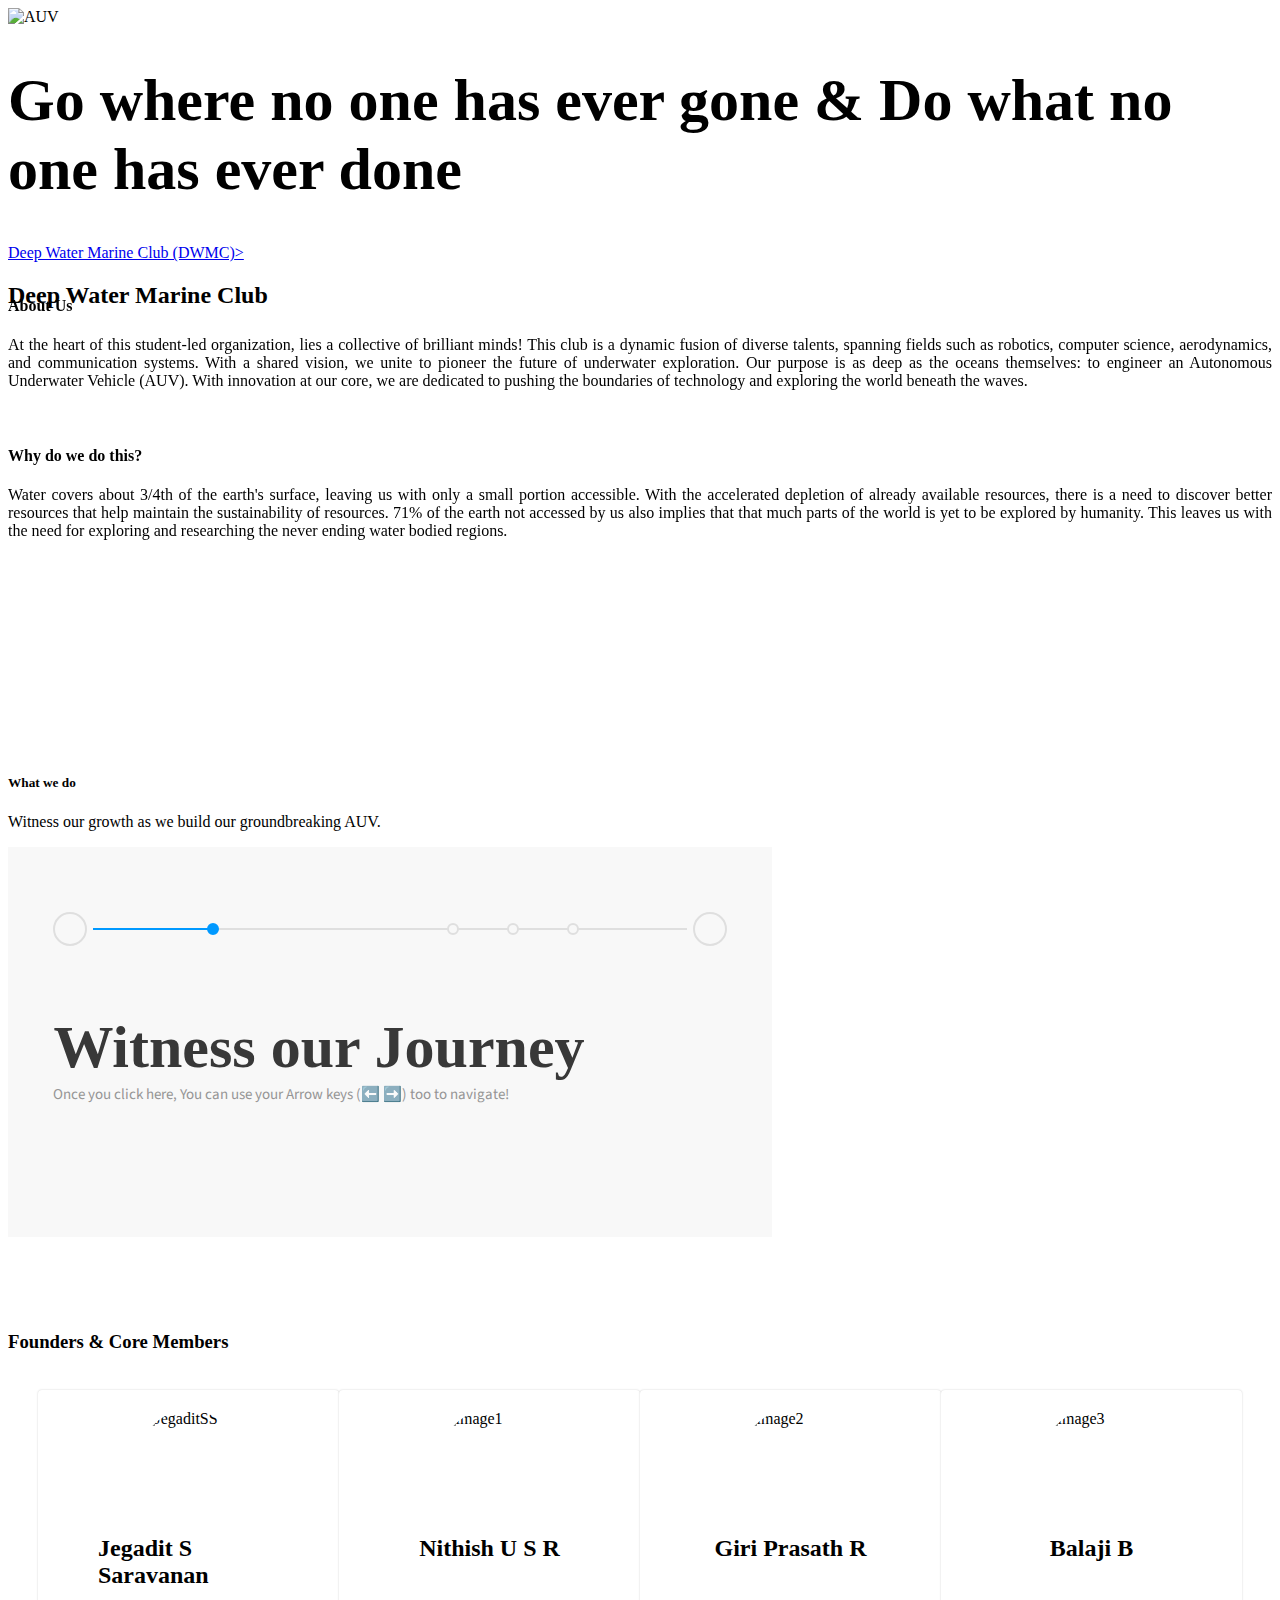
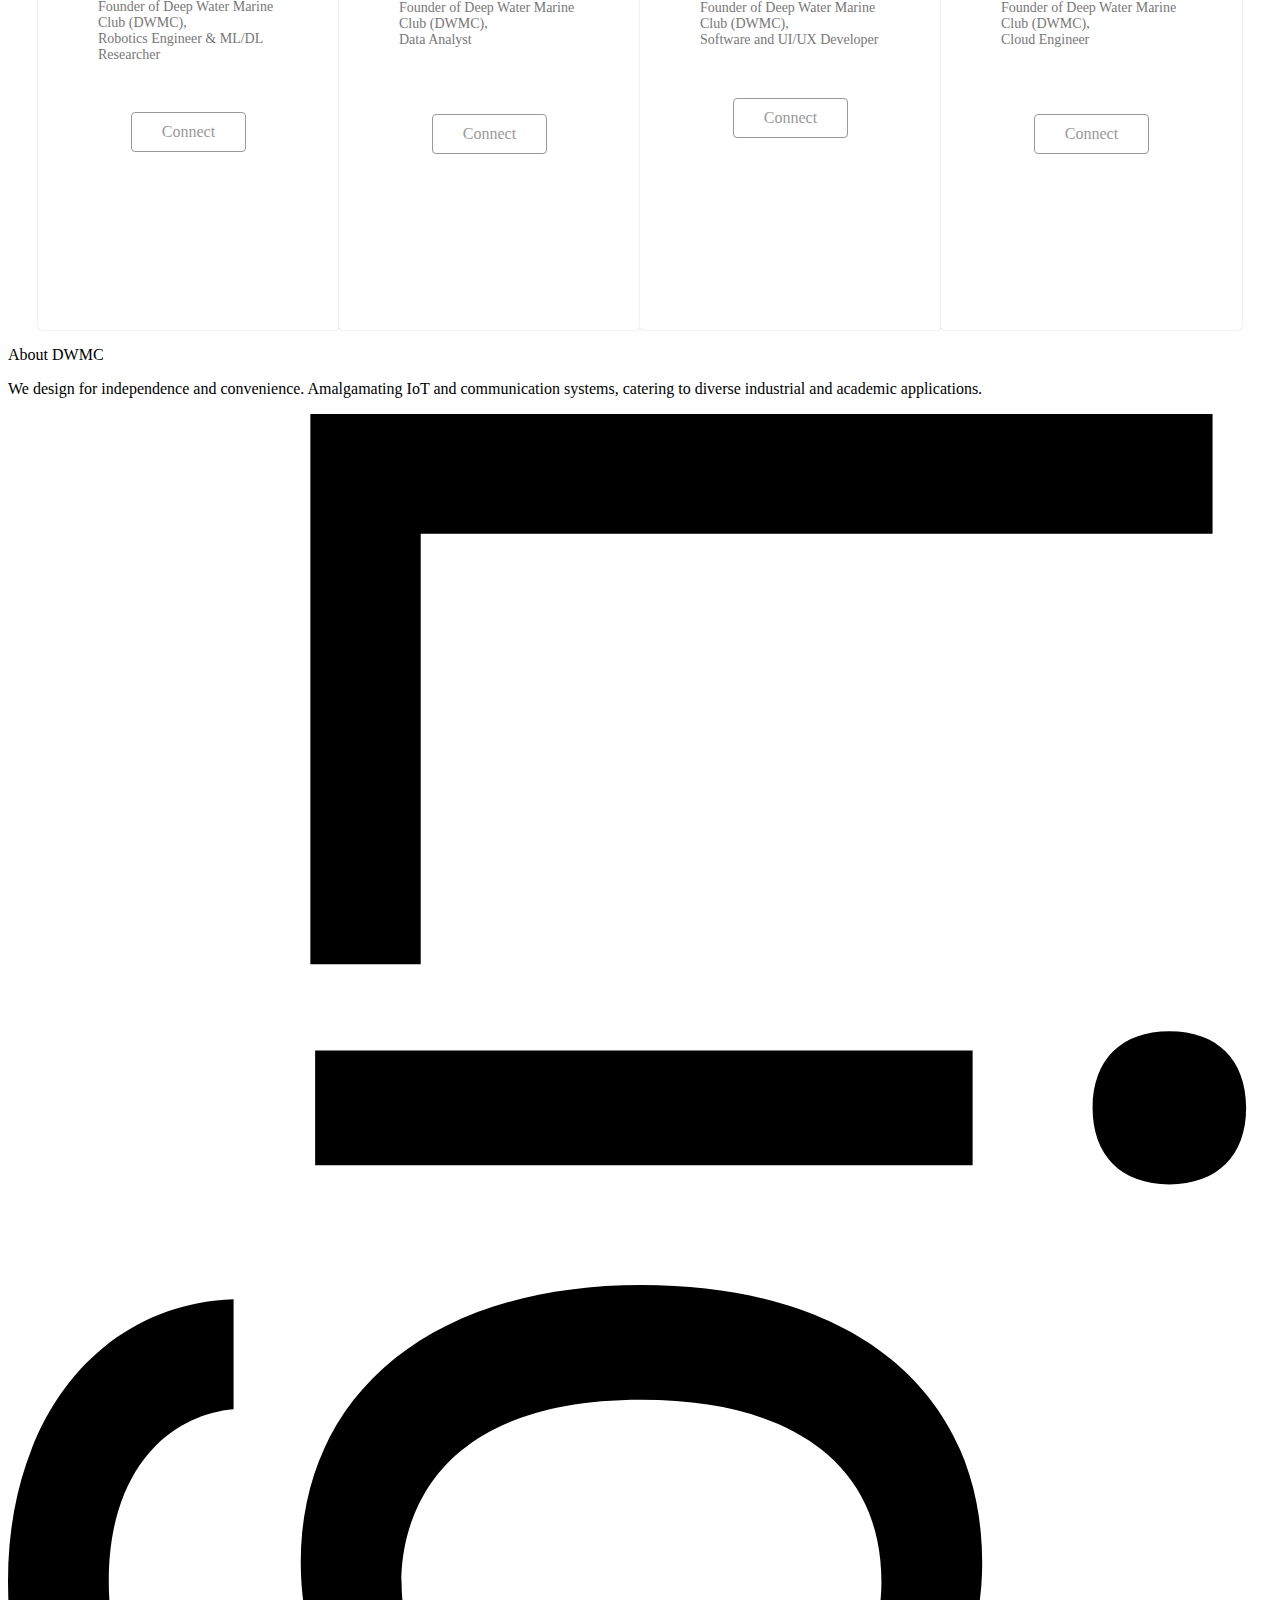
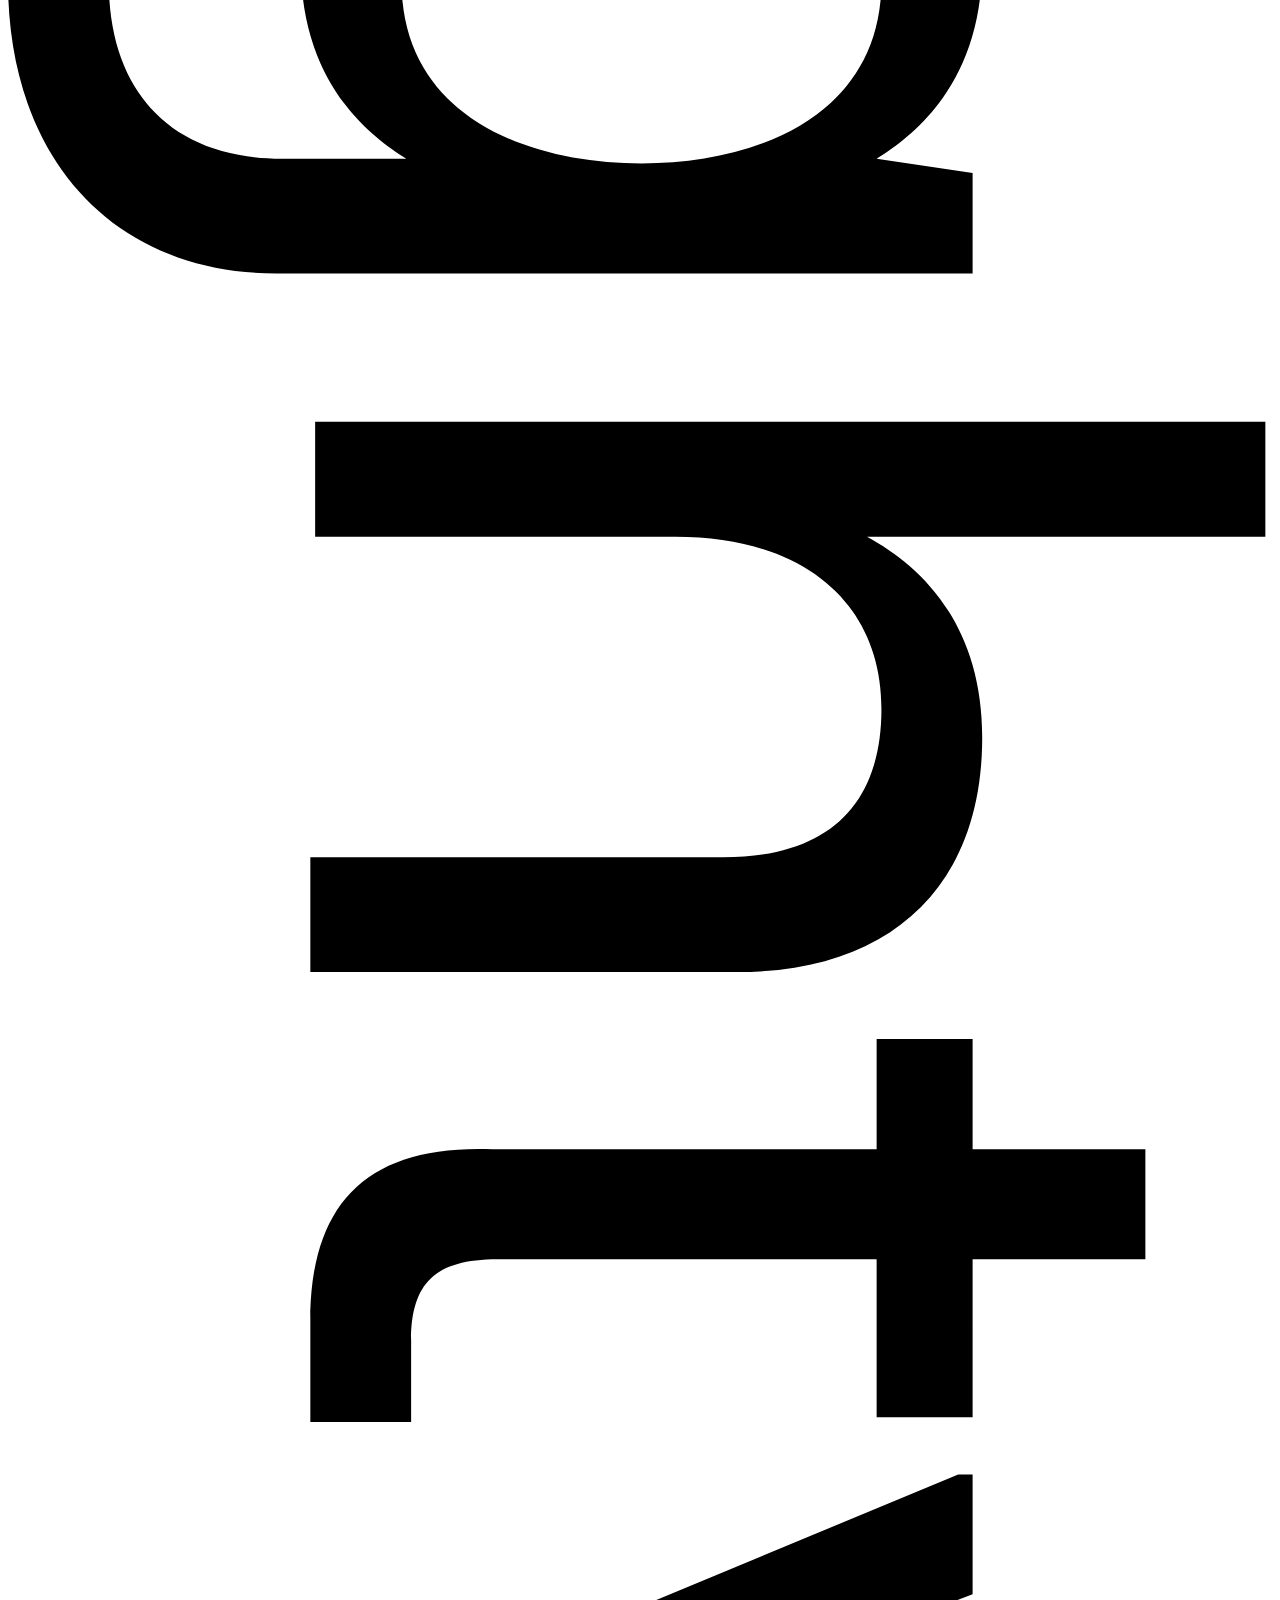
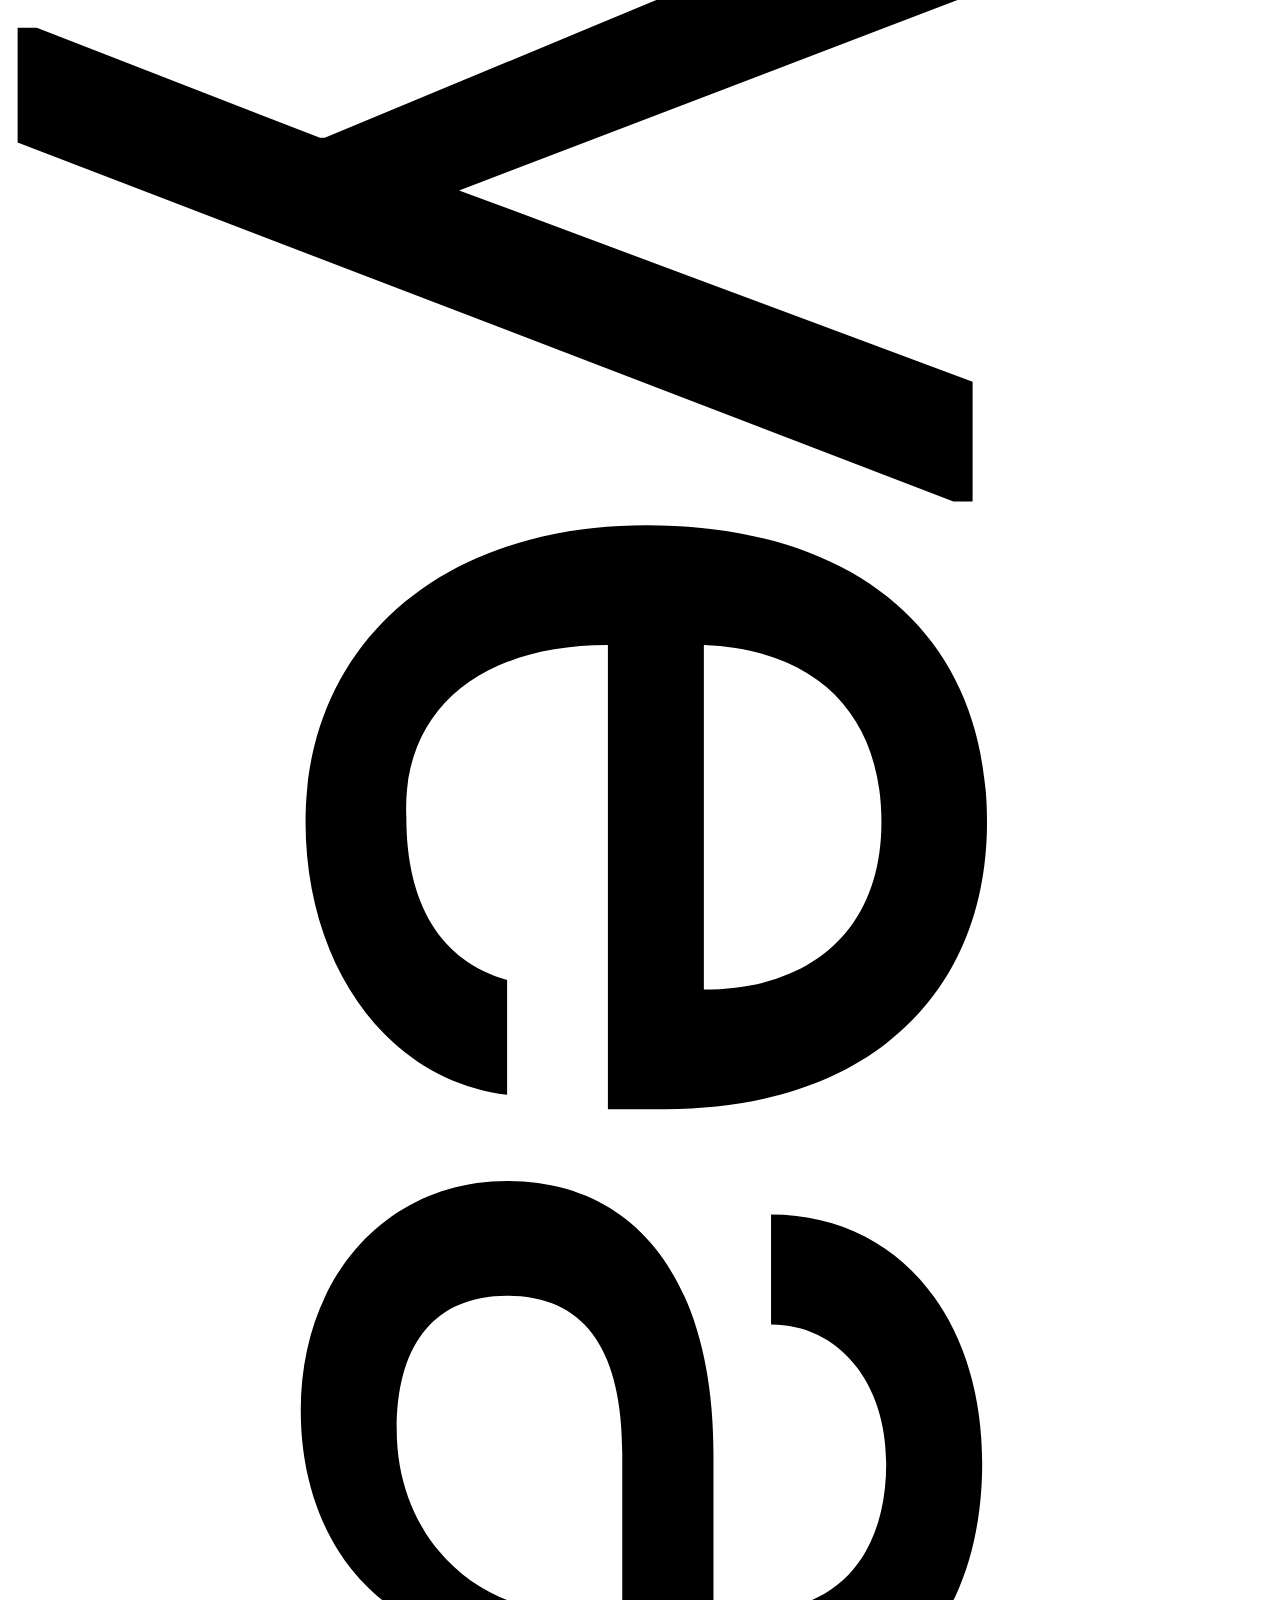
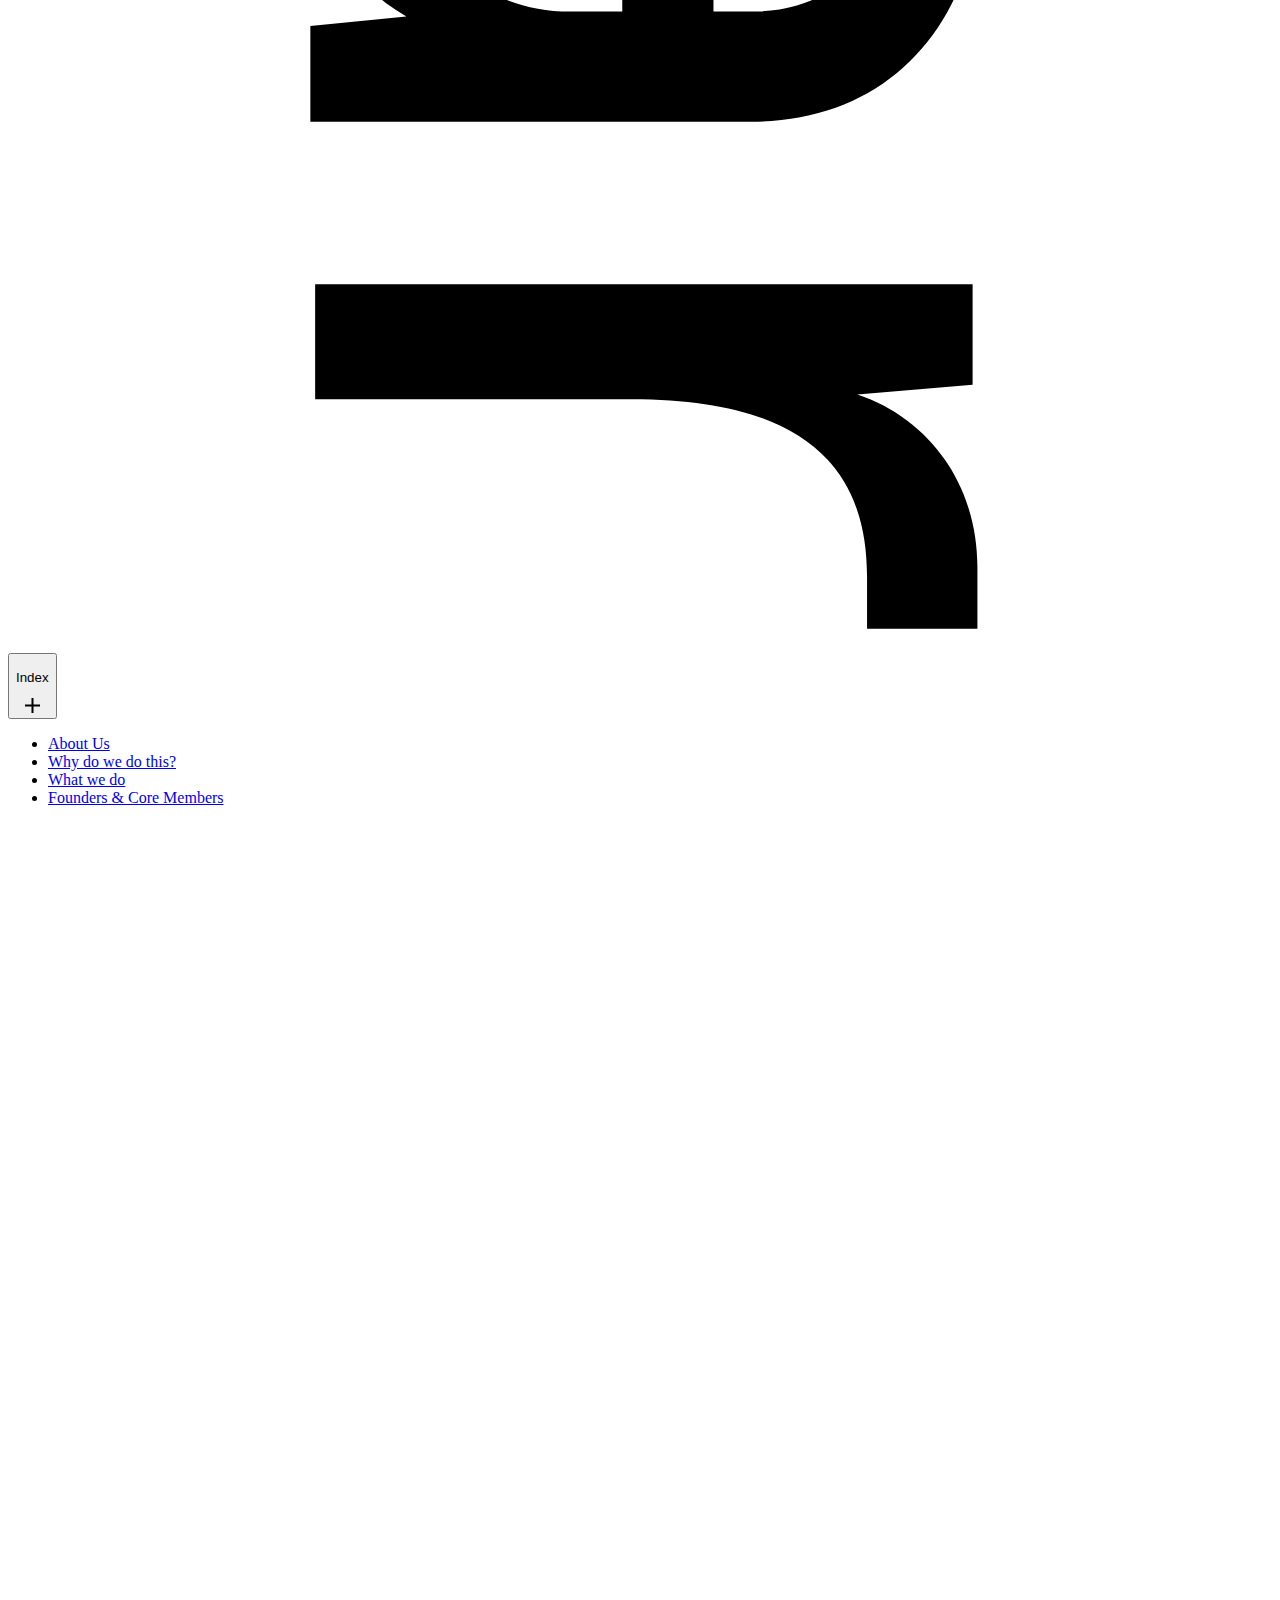
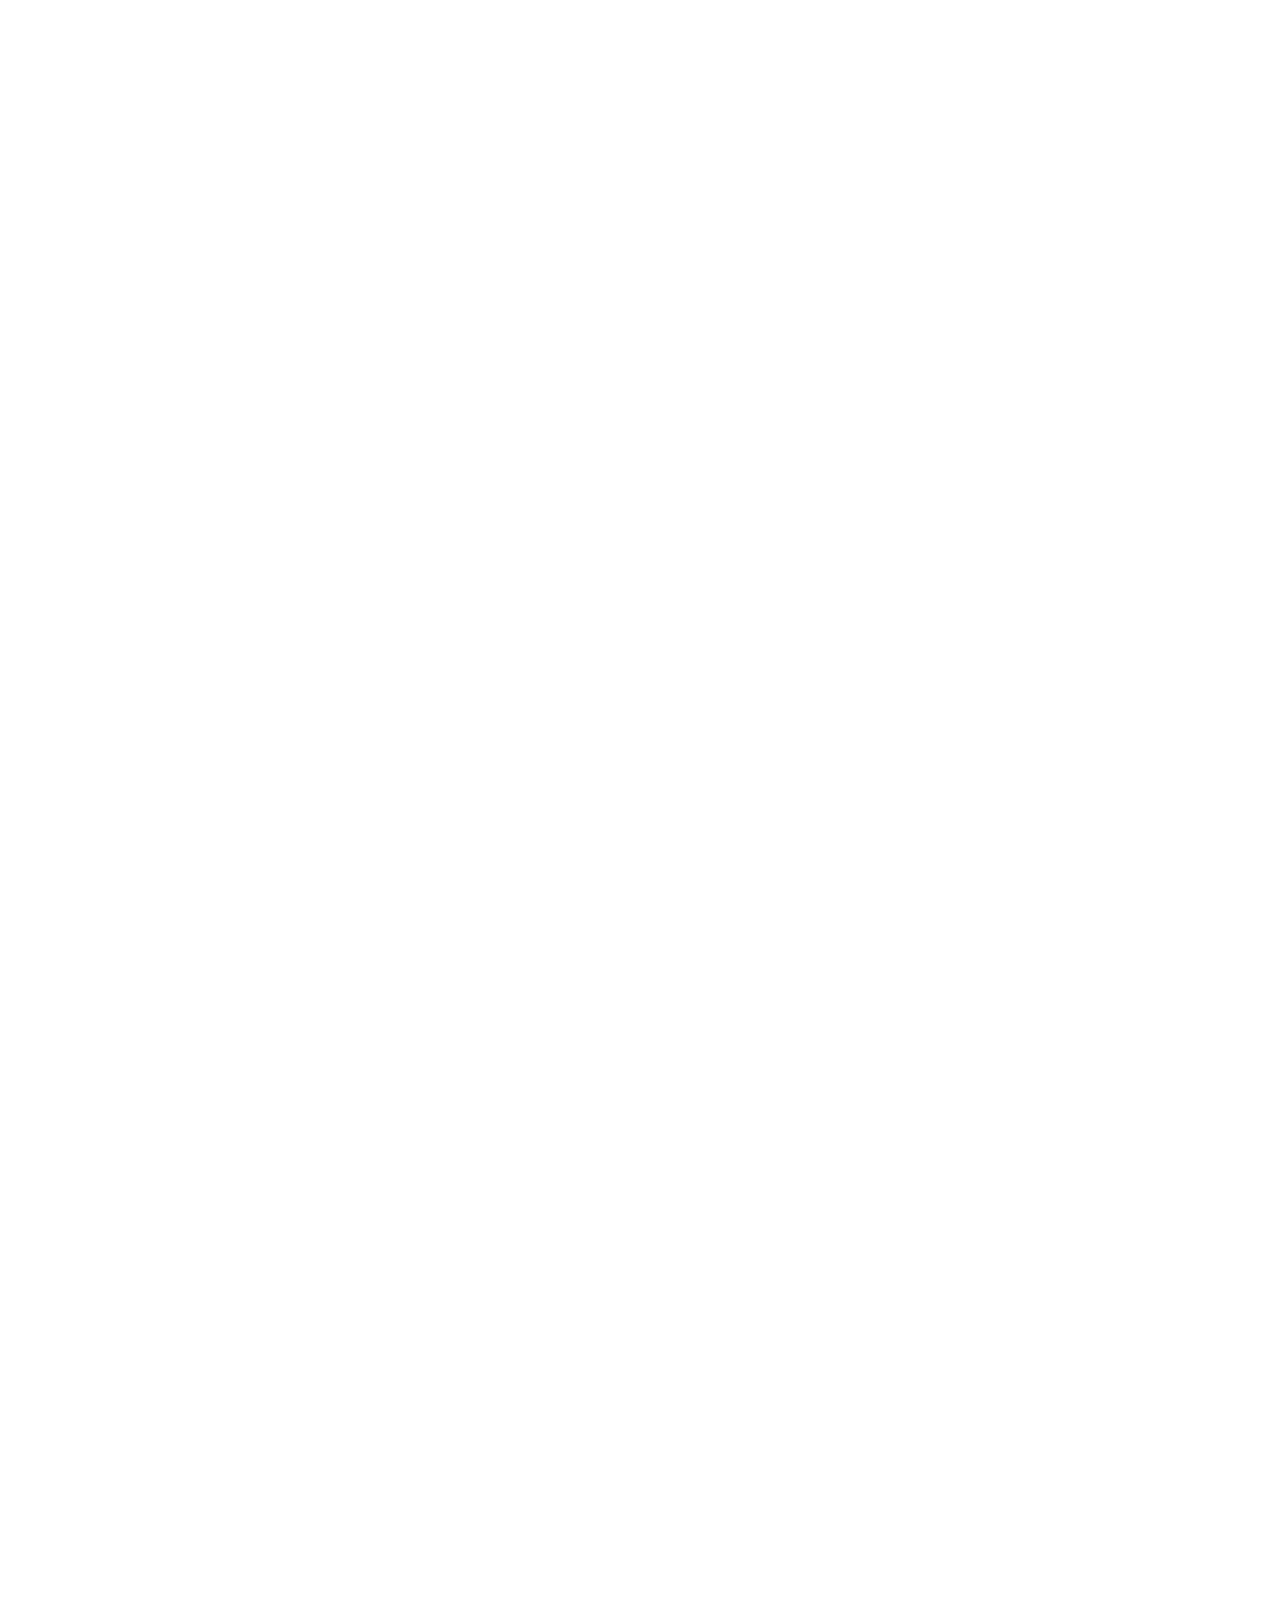
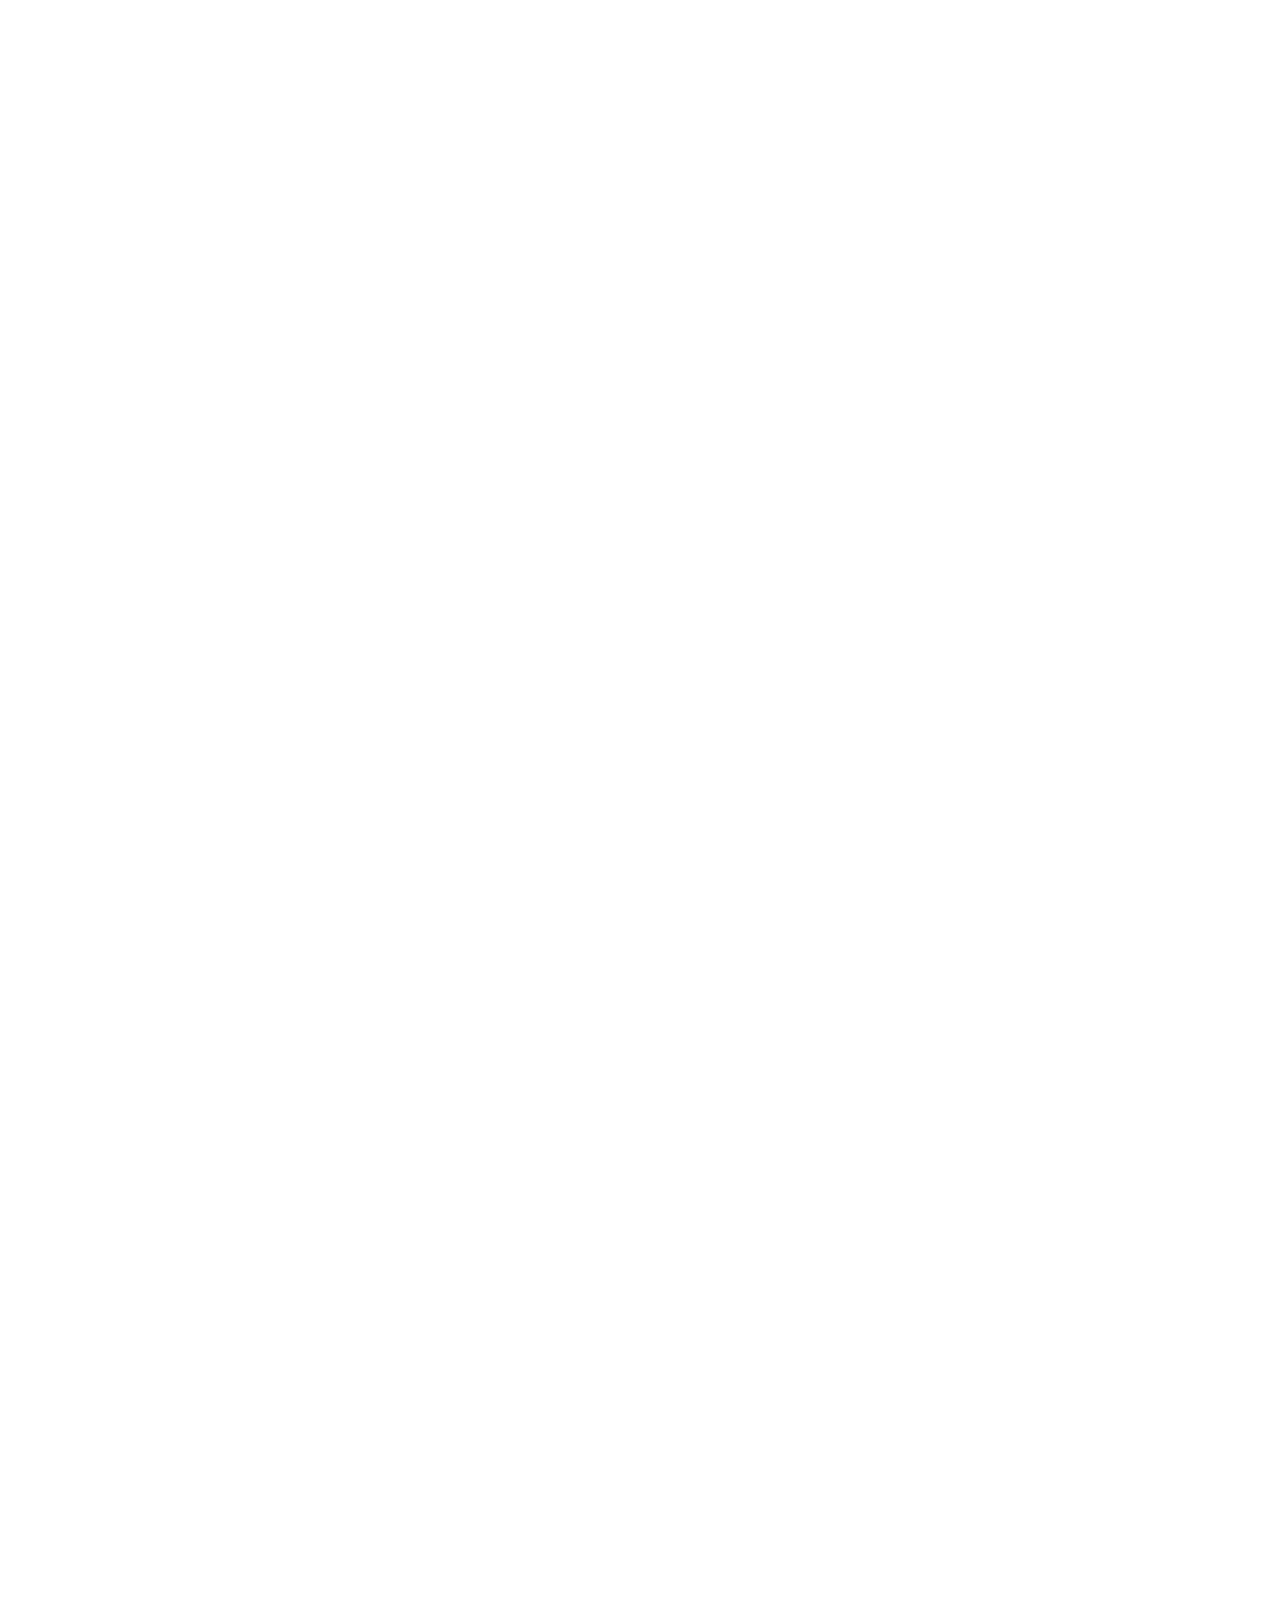
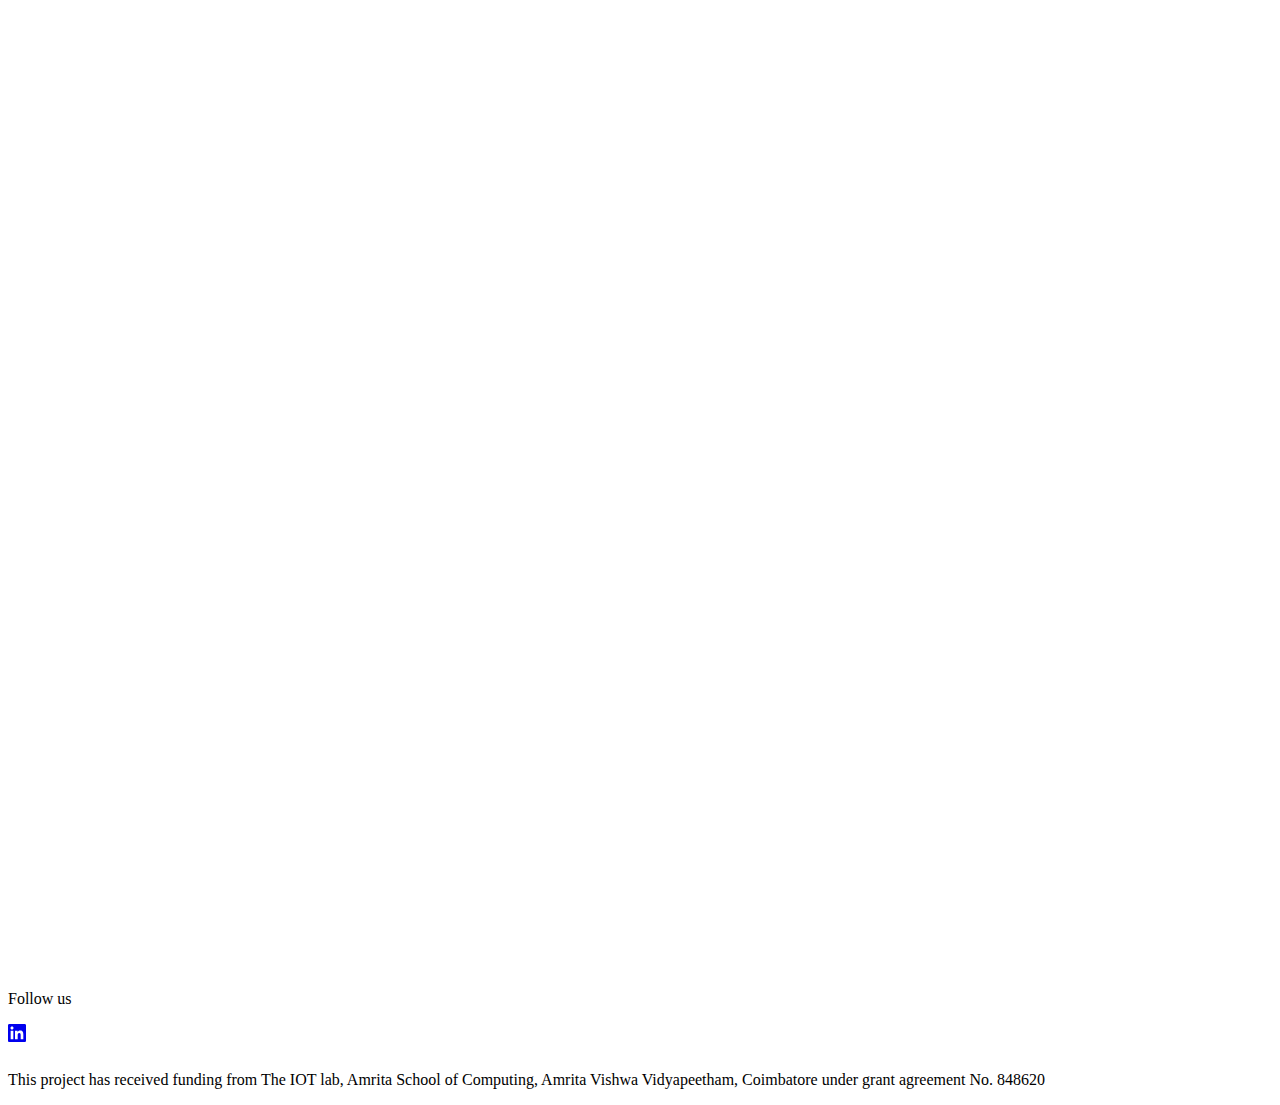
==== docs/index.html @ 3c28ccd3 "AUV site" ====
<!DOCTYPE html>
<html lang="en" class="scroll-smooth motion-reduce:scroll-auto">

<head>
    <meta http-equiv="Content-Type" content="text/html; charset=UTF-8">
    <meta name="viewport" content="width=device-width,initial-scale=1">
    <title>DWMC</title>
    <link rel="stylesheet" href="./style/tailwind-WRYBPUUD.css">
    <link rel="stylesheet" href="./style/fonts-JGT7OXMC.css">
    <link rel="icon" type="image/x-icon" href="https://i.ibb.co/Cmx04PD/logo-Copy.png">
    <style>
        
.profile-container {
    display: flex;
    align-items: center;
    justify-content: center;
    margin: 0 30px;
}

.profile-card {
    flex: 1 1 30%;
    max-width: 300px;
    height: 500px;
    background: #fff;
    padding: 20px 60px;
    display: flex;
    flex-direction: column;
    align-items: center;
    border-radius: 4px;
    box-shadow: 0 0 2px 0 #ccc;
    transition: .3s;
}

.profile-card:hover {
    transform: scale(1.1);
    box-shadow: 0 0 25px -5px #ccc;
}

.profile-icon {
    height: 100px;
    width: 100px;
    object-fit: cover;
    border-radius: 50%;
}

.profile-name {
    font-size: 24px;
    font-weight: bold;
    margin: 25px 0 10px 0;
}

.profile-position {
    font-size: 14px;
    color: #777;
}

.button {
    margin: 40px 0 0 0;
    padding: 10px 30px;
    color: #999;
    text-decoration: none;
    border: 1px solid #999;
    border-radius: 4px;
}

.button:hover {
    color: #fff;
    background: #748dff;
    border: 1px solid #748dff;
}

@media screen and (max-width: 1000px) {
    .profile-name {
        font-size: 18px;
    }
}

@media screen and (max-width: 800px) {
    .profile-card {
        padding: 20px 15px;
    }

    .profile-name {
        font-size: 16px;
    }
}
    </style>
</head>

<body><span data-radix-focus-guard="" tabindex="0"
        style="outline: none; opacity: 0; position: fixed; pointer-events: none;"></span><noscript></noscript>
    <main>

        <header class="">
            <div class="flex items-center overflow-hidden relative py-48 min-h-screen text-white">
                <div class="absolute inset-0 z-[-10]"><img src="https://i.ibb.co/XzwQkDp/head-f.png" alt="AUV">
                    <div class="bg-black inset-0 absolute" style="opacity: 0.3;"></div>
                </div>
                <div class="px-4 md:px-12 w-full mx-auto max-w-[1256px]">
                    <div class="grid grid-cols-4 md:grid-cols-8 lg:grid-cols-12 gap-x-5 md:gap-x-10 undefined undefined"
                        _uid="d591b5a0-6c97-4a12-9994-ddb0b3d232c5">
                        <div class="col-span-full    lg:col-span-6     flex flex-col">
                            <div class="w-full">
                                <div class="undefined undefined flex flex-col min-h-full gap-y-6 undefined  undefined"
                                    _uid="819f8d68-846a-4fff-bcc0-4b77eb27e584">
                                    <div class="pb-4 -mb-4 overflow-hidden" style="overflow: visible; opacity: 1;">
                                        <div style="transform: none;">
                                            <h1 class="leading-none text-[54px] md:text-[70px] font-medium tracking-[-0.04em] leading-[0.9] text-white undefined whitespace-pre-line"
                                                _uid="78ac1d43-80ac-4742-aa1c-51e947a0301d" style="font-size: 60px;">Go where no one has ever gone &
                                                Do what no one has ever done</h1>
                                        </div>
                                    </div>
                                    <div class="pb-4 -mb-4 overflow-hidden" style="overflow: visible; opacity: 1;">
                                        <div style="transform: none;">
                                            <div
                                                class="border-line-gray pt-8 undefined undefined undefined undefined undefined  ">
                                            </div><a _uid="f3ed7a01-f981-4e43-bd68-f9cba4365a0e"
                                                class="bg-white text-black transition-all ring-white/25 hover:-mx-2.5 focus:-mx-2.5 px-8 disabled:opacity-50 group text-lg text-center inline-flex justify-center items-center rounded-full h-[42px] font-medium leading-none focus:outline-none !no-underline focus:ring-4 transition"
                                                href="#">Deep Water Marine Club (DWMC)<span
                                                    class="font-arrow font-normal w-0 group-hover:pl-1 group-hover:w-5 group-focus:w-5 group-focus:scale-100 overflow-hidden transition-all">&gt;</span></a>
                                        </div>
                                    </div>
                                    <div class="pb-4 -mb-4 overflow-hidden" style="overflow: visible; opacity: 1;">
                                        <div style="transform: none;">
                                            <div class="justify-start undefined flex flex-row undefined undefined  undefined"
                                                _uid="d087d5ac-b8b5-41de-b044-9d2431c622a8"></div>
                                        </div>
                                    </div>
                                </div>
                            </div>
                        </div>
                    </div>
                </div>
            </div>
        </header>
        <section class="relative  py-20 md:py-24 lg:py-32 undefined " id="" _uid="b869ce14-1fc5-4d62-bf98-5fd4f5b0abff"
            data-testid="">
            <div class="undefined undefined flex flex-col min-h-full gap-y-20 md:gap-y-24 lg:gap-y-32 undefined  "
                _uid="662f5254-7ee3-421a-9a62-1d874fd88987" internalsearchtags="">
                <div class="border-line-gray pt-12 undefined undefined undefined undefined undefined  ">
                    <h2 class="leading-none text-[54px] md:text-[70px] font-medium tracking-[-0.04em] leading-[0.9] undefined text-center whitespace-pre-line"
                        _uid="2c2d9675-efc8-47cd-8734-48271889195f">Deep Water Marine Club</h2>
                </div>
                <div class="flex flex-col gap-x-44" id="1">
                    <div class="px-4 md:px-12 w-full mx-auto max-w-[1256px]">
                        <div class="flex flex-col h-full">
                            <div class="flex gap-y-10 md:gap-y-12 gap-x-24 flex-col-reverse lg:flex-row">
                                <div class="w-full lg:w-1/3 flex flex-col gap-6 h-full lg:max-w-[300px]"
                                    style="transform: translateY(-70px) translateZ(0px);">
                                    <div style="opacity: 1; transform: none;">
                                        <h4 class="leading-none md:leading-none text-3xl md:text-4xl font-medium   ">
                                            <br><br>About Us
                                        </h4>
                                    </div>
                                    <div style="opacity: 1; transform: none;">
                                        <p class="leading-[1.5] text-base   " style="text-align: justify;">At the heart of this student-led organization, lies a collective of brilliant minds! This club is a dynamic fusion of diverse talents, spanning fields such as robotics, computer science, aerodynamics, and communication systems. With a shared vision, we unite to pioneer the future of underwater exploration. Our purpose is as deep as the oceans themselves:  to engineer an Autonomous Underwater Vehicle (AUV). With innovation at our core, we are dedicated to pushing the boundaries of technology and exploring the world beneath the waves.</p>
                                    </div>
                                </div>
                                <div class="w-full lg:w-2/3 h-auto ">
                                    <div style="opacity: 1; transform: none;">
                                        <div class="relative overflow-hidden aspect-square md:aspect-[4/3]">
                                            <div class="w-full h-full"
                                                style="background-image: url(&quot;https://i.ibb.co/YDVfcJC/Deep-Water-Banner.png&quot;); background-size: contain; background-position: center center; background-repeat: no-repeat; transform: translateY(-70px) translateZ(0px);">
                                            </div>
                                        </div>
                                    </div>
                                </div>
                            </div>
                        </div>
                    </div>
                </div>
                <div class="flex flex-col gap-x-44" id="2">
                    <div class="px-4 md:px-12 w-full mx-auto max-w-[1256px]">
                        <div class="flex flex-col h-full">
                            <div class="flex gap-y-10 md:gap-y-12 gap-x-24 flex-col-reverse lg:flex-row-reverse">
                                <div class="w-full lg:w-1/3 flex flex-col gap-6 h-full lg:max-w-[300px]"
                                    style="transform: translateY(-70px) translateZ(0px);">
                                    <div style="opacity: 1; transform: none;">
                                        <h4 class="leading-none md:leading-none text-3xl md:text-4xl font-medium   ">
                                            <br><br>Why do we do this?
                                        </h4>
                                    </div>
                                    <div style="opacity: 1; transform: none;">
                                        <p class="leading-[1.5] text-base   " style="text-align: justify;">Water covers about 3/4th of the earth's surface, leaving us
                                            with only a small portion accessible. With the accelerated
                                            depletion of already available resources, there is a need to
                                            discover better resources that help maintain the
                                            sustainability of resources. 71% of the earth not accessed
                                            by us also implies that that much parts of the world is yet
                                            to be explored by humanity. This leaves us with the need
                                            for exploring and researching the never ending water
                                            bodied regions.</p>
                                    </div>
                                </div>
                                <div class="w-full lg:w-2/3 h-auto ">
                                    <div style="opacity: 1; transform: none;">
                                        <div class="relative overflow-hidden aspect-square md:aspect-[4/3]">
                                            <div class="w-full h-full"
                                                style="background-image: url(&quot;https://i.ibb.co/ccMwvFv/do.jpg&quot;); background-size: cover; background-position: center center; background-repeat: no-repeat;">
                                            </div>
                                        </div>
                                    </div>
                                </div>
                            </div>
                        </div>
                    </div>
                </div>
            </div>
        </section>
        <br>
        <br><br><br><br><br>
        <br>
        <div class="px-4 md:px-12 w-full mx-auto max-w-[1256px]" id="3">
            <div class="border-line-gray pt-24 pb-32 undefined undefined undefined undefined  ">
                <div class="grid grid-cols-4 md:grid-cols-8 lg:grid-cols-12 gap-x-5 md:gap-x-10 undefined undefined"
                    _uid="4f7303b9-e749-49cc-be13-693fe7867a4d">
                    <div
                        class="col-span-4  md:col-span-3  lg:col-span-4  row-start-2 md:row-start-1 lg:row-start-1 flex flex-col">
                        <div class="border-line-gray pt-2 pb-2 undefined undefined undefined undefined  ">
                            <h5 class="leading-[1.2] text-[26px] md:text-[28px] font-medium undefined undefined whitespace-pre-line"
                                _uid="d529dd64-0c0d-4301-8880-103384096115">What we do&nbsp;</h5>
                        </div>
                        <p class="leading-[1.5] text-base undefined undefined whitespace-pre-line"
                            _uid="49b26fb9-bcc6-4ed8-bb18-179044d46a11">Witness our growth as we build our groundbreaking AUV.</p>
                        <div class="border-line-gray undefined pb-5 undefined undefined undefined undefined  "></div>
                    </div>
                    <div
                        class="col-span-4  md:col-span-5  lg:col-span-8  row-start-1 md:row-start-1 lg:row-start-1 flex flex-col">
                        <iframe src="./Timeline/timeline.html" frameborder="0" style="width: 764px; height: 390px;"></iframe>
                    </div>
                </div>
            </div>
        </div>

        <br><br><br><br>

        <section class="relative  py-20 md:py-24 lg:py-32 undefined " id="AboutUs" _uid="4c6a16fd-6c0c-4ed7-8b6c-78a191276268"
            data-testid="">
            <div class="undefined undefined flex flex-col min-h-full undefined undefined  "
                _uid="6b192c1f-e3f4-4ba4-a92f-9b29452f1ce1" internalsearchtags="">
                <div class="px-4 md:px-12 w-full mx-auto max-w-[1256px]">
                    <div class="pb-10 flex justify-between items-end">
                        <h3 class="leading-none md:leading-none text-4xl md:text-[40px] font-medium   "> Founders & Core Members</h3>
                    </div>
                </div>
                <br>
                <div class="profile-container">
                    <div class="profile-card">
                      <img src="https://i.ibb.co/Tk4mQrr/Jegadit-SS.jpg" alt="JegaditSS" class="profile-icon" />
                      <div class="profile-name">Jegadit S Saravanan</div>
                      <div class="profile-position">Founder of Deep Water Marine Club (DWMC), <br> Robotics Engineer & ML/DL Researcher</div>
                      <span style="padding-bottom: 9px;"></span>
                      <a href="https://www.linkedin.com/in/jegadit-s-saravanan/" class="button">Connect</a>
                    </div>
                    <div class="profile-card">
                      <img src="https://i.ibb.co/VD2mGT7/nithish-USR.jpg" alt="image1" class="profile-icon" />
                      <div class="profile-name">Nithish U S R</div> <br>
                      <span style="padding-bottom: 10px;"></span>
                      <div class="profile-position">Founder of Deep Water Marine Club (DWMC), <br> Data Analyst </div><br>
                      <span style="padding-bottom: 8px;"></span>
                      <a href="https://www.linkedin.com/in/nithish-usr/" class="button">Connect</a>
                    </div>
                    <div class="profile-card">
                      <img src="https://i.ibb.co/yX92m7B/Giri.jpg" alt="image2" class="profile-icon" />
                      <div class="profile-name">Giri Prasath R</div><br>
                      <span style="padding-bottom: 10px;"></span>
                      <div class="profile-position">Founder of Deep Water Marine Club (DWMC), <br> Software and UI/UX Developer</div>
                      <span style="padding-bottom: 10px;"></span>
                      <a href="https://www.linkedin.com/in/giri-prasath-68135823a/" class="button">Connect</a>
                    </div>
                    <div class="profile-card">
                      <img src="https://i.ibb.co/BVBQLkY/BalajiB.jpg" alt="image3" class="profile-icon" />
                      <div class="profile-name">Balaji B</div> <br>
                      <span style="padding-bottom: 10px;"></span>
                      <div class="profile-position">Founder of Deep Water Marine Club (DWMC), <br> Cloud Engineer</div> <br>
                      <span style="padding-bottom: 8px;"></span>
                      <a href="https://www.linkedin.com/in/balaji-baskaran-58bb17266/" class="button">Connect</a>
                    </div>
                  </div>
            </div>
        </section>
        <div class="w-full text-xl bg-dark-gray py-12 md:py-20 lg:py-32">
            <div class="px-4 md:px-12 w-full mx-auto max-w-[1256px]">
                <div class="text-white flex flex-col gap-y-12">
                    <div class="grid grid-flow-row xl:grid-cols-12 gap-8 xl:gap-10">
                        <div class="block md:grid xl:block grid-flow-col gap-14 xl:col-span-5">
                            <div>
                                <p class="leading-[1.1] text-sm text-[#929292] undefined whitespace-pre-line"
                                    _uid="5785c211-eac3-41ee-bab2-0768db2b41ff">About DWMC</p>
                                <div class="border-line-gray pt-8 undefined undefined undefined undefined undefined  ">
                                    <p class="leading-[1.5] text-xl text-white undefined whitespace-pre-line"
                                        _uid="e147ad88-65ae-42ac-85d5-385bcc82669f">We design for independence and convenience. Amalgamating IoT and communication systems, catering to diverse industrial and academic applications. </p>
                                </div>
                            </div>
                            <div class="hidden xl:hidden md:flex justify-end h-[174px]"><svg
                                    xmlns="http://www.w3.org/2000/svg" fill="currentColor" viewBox="0 0 61 243">
                                    <path
                                        d="M46.552 36.256v-5.542H14.823v5.542h31.73zM14.592 0v26.557h5.326V5.773h38.214V0h-43.54zm41.456 37.18c2.316 0 3.705-1.386 3.705-3.695 0-2.31-1.39-3.695-3.705-3.695-2.316 0-3.706 1.386-3.706 3.695 0 2.31 1.39 3.695 3.706 3.695zM30.572 65.123c-5.558 0-11.58-2.31-11.58-8.776 0-2.54 1.158-8.775 11.58-8.775 7.411 0 11.58 3.233 11.58 8.775 0 6.467-6.022 8.776-11.58 8.776zM12.97 70.434h33.582v-4.85l-4.632-.692c1.853-1.155 5.095-3.695 5.095-9.468 0-8.314-6.253-13.394-16.443-13.394-10.19 0-16.444 5.311-16.444 13.394 0 5.773 3.243 8.313 5.096 9.468h-6.022c-5.327 0-8.338-3.233-8.338-8.544 0-5.774 3.243-8.083 6.022-8.314v-5.312C4.4 42.953 0 48.496 0 56.347c0 8.545 5.095 14.087 12.97 14.087zm1.621 28.174v5.542h20.613c7.411 0 11.811-4.156 11.811-11.315 0-5.543-3.01-8.314-5.558-9.7H60.68v-5.542H14.823v5.543h17.37c6.253 0 9.959 3.233 9.959 8.313 0 4.619-2.548 7.159-7.643 7.159H14.591zm0 22.4v4.85h4.864v-3.926c0-2.771 1.158-3.926 4.169-3.926H41.92v7.621h4.632v-7.621h8.338v-5.311h-8.338v-5.312H41.92v5.312H23.392c-6.021-.231-8.8 2.54-8.8 8.313zm31.035 37.642h.926v-5.773l-24.78-9.237 24.78-9.468v-5.774h-.695L15.287 141.1h-.232L1.39 135.788H.464v5.542l45.162 17.32zm-12.043 6.928c5.558.231 8.569 3.464 8.569 8.545 0 5.08-3.243 8.082-8.57 8.082v-16.627zm-4.632 0v22.401h2.779c9.495 0 15.517-5.312 15.517-13.856 0-9.006-6.253-14.318-16.444-14.318-9.958 0-16.443 5.773-16.443 14.318 0 6.928 3.937 12.47 9.727 13.163v-5.542c-3.242-.924-4.863-3.695-4.863-7.852-.232-5.081 3.474-8.314 9.727-8.314zm-1.853 46.649c-4.632 0-8.338-3.695-8.338-8.776 0-4.157 1.853-6.466 5.327-6.466 3.706 0 5.558 2.54 5.558 7.621v7.621h-2.547zm-12.506.692v4.619h21.307c6.716 0 11.116-4.849 11.116-12.47 0-7.159-4.168-12.009-10.19-12.009v5.312c3.242 0 5.558 2.771 5.558 6.697 0 4.388-2.316 7.159-6.484 7.159h-1.853v-7.621c0-8.314-3.706-13.163-9.959-13.163-5.79 0-9.959 4.618-9.959 11.085 0 4.387 1.853 8.082 5.096 9.93l-4.633.461zm27.097 29.098h5.095v-3.002c0-3.926-2.316-7.159-5.79-8.314l5.558-.462v-4.849H14.823v5.542H30.11c7.642 0 11.348 2.771 11.348 8.545v2.54h.232z">
                                    </path>
                                </svg></div>
                        </div>
                        <div class="grid grid-flow-row xl:grid-flow-col gap-x-14 xl:col-span-6 xl:col-start-7">
                            <div>
                                <div class="">
                                </div>
                            </div>
                            <div>
                                <div class=""><button
                                        class="flex justify-between w-full pb-4 pt-4 xl:pt-0 outline-none focus:outline-none focus:text-brand border-b xl:border-0 border-[#494949] xl:pointer-events-none items-center">
                                        <p class="leading-[1.5] text-base   text-current xl:text-[#929292]">Index</p>
                                        <svg xmlns="http://www.w3.org/2000/svg" width="15" height="15" fill="none"
                                            viewBox="0 0 15 15"
                                            class="ml-2 xl:hidden flex-shrink-0 transition-transform transform duration-500 rotate-0">
                                            <path stroke="currentColor" stroke-width="2" d="M7.5 0v15M0 7.5h15"></path>
                                        </svg>
                                    </button>
                                    <div class="overflow-hidden transition-all duration-500 leading-relaxed xl:!max-h-[none]"
                                        style="max-height: 0px;">
                                        <div>
                                            <ul class="flex flex-col gap-y-1 py-5 xl:py-0">
                                                <li><a class="focus:text-brand hover:underline"
                                                        href="#1" target="_self">About Us</a>
                                                </li>
                                                <li><a class="focus:text-brand hover:underline"
                                                        href="#2" target="_self">Why do we do this?</a>
                                                </li>
                                                <li><a class="focus:text-brand hover:underline"
                                                        href="#3" target="_self">What we do</a>
                                                </li>
                                                <li><a target="_self" rel="noopener noreferrer"
                                                        href="#AboutUs"
                                                        class="focus:text-brand hover:underline">Founders & Core Members</a>
                                                </li>
                                            </ul>
                                        </div>
                                    </div>
                                </div>
                            </div>
                            <div class="hidden xl:flex justify-end h-[210px]">
                                <svg xmlns="http://www.w3.org/2000/svg" fill="currentColor" viewBox="0 0 61 243">
                                    <text x="10" y="40" font-family="Arial" font-size="60" fill="White" transform="rotate(90, 10, 40)">DWMC</text>
                                </svg>
                            </div>
                        </div>
                    </div>

                    <div class="text-sm xl:grid xl:grid-cols-2 gap-8 xl:gap-10">
                        <div>
                            <div class="w-full flex flex-col gap-y-5">
                                <p class="leading-[1.1] text-sm   text-[#929292]">Follow us</p>
                                <div class="flex gap-4 flex-wrap"><a
                                        href="https://www.linkedin.com/company/deep-water-marine-club" target="_blank"
                                        class="w-[50px] h-[50px] flex-shrink-0 border border-gray-500 hover:border-white fill-white rounded-full flex items-center justify-center"
                                        rel="noreferrer"><svg width="18" height="18" viewBox="0 0 18 18" fill="none"
                                            xmlns="http://www.w3.org/2000/svg">
                                            <path fill-rule="evenodd" clip-rule="evenodd"
                                                d="M4.00403 2.481C4.85819 2.481 5.55109 3.17 5.55109 4.03C5.55109 4.88 4.85819 5.58 4.00403 5.58C3.14693 5.58 2.45499 4.88 2.45499 4.03C2.45499 3.17 3.14693 2.481 4.00403 2.481ZM7.01413 6.75H9.57367V7.92999H9.60983C9.96655 7.25099 10.8373 6.541 12.1362 6.541C14.8394 6.541 15.3388 8.32001 15.3388 10.63V15.34H12.6698V11.16C12.6698 10.17 12.6522 8.89 11.283 8.89C9.89228 8.89 9.68118 9.97 9.68118 11.09V15.34H7.01413V6.75ZM2.66705 15.34H5.34V6.75H2.66705V15.34ZM1.32718 18H16.6689C17.4028 18 18 17.42 18 16.701V1.3C18 0.580003 17.4028 0 16.6689 0H1.32718C0.595178 0 0 0.580003 0 1.3V16.701C0 17.42 0.595178 18 1.32718 18Z"
                                                fill="currentColor"></path>
                                        </svg></a></div>
                            </div>

                        </div>
                        <div class="flex items-start gap-x-4 pt-8 xl:pt-0" style="margin-top: 25px;">
                            <!-- <img src="#"
                                alt="Icon"> -->
                            <p class="leading-[1.1] text-sm   text-[#929292]">This project has received funding from The
                                IOT lab,
                                Amrita School of Computing, Amrita Vishwa Vidyapeetham, Coimbatore under grant agreement No. 848620
                            </p>
                        </div>
                    </div>
                </div>
            </div>
        </div>
    </main>


</body>

</html>
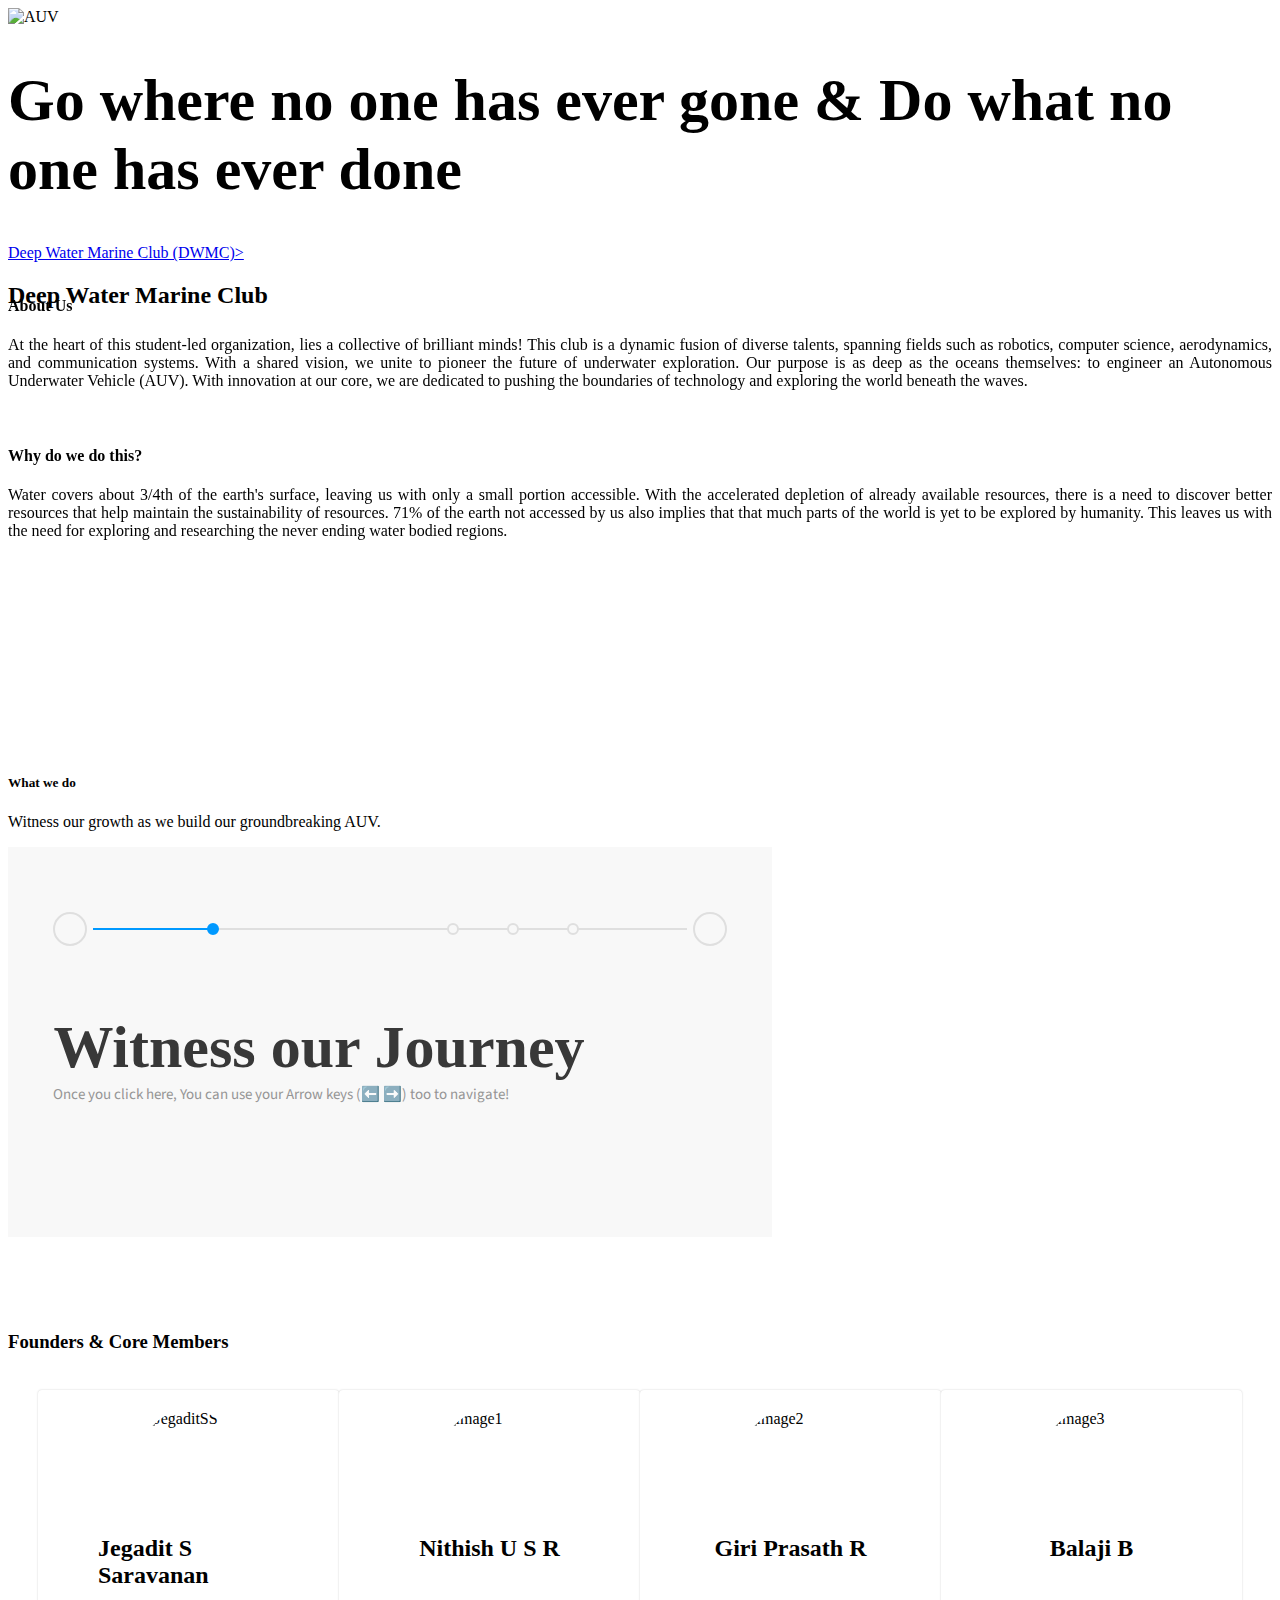
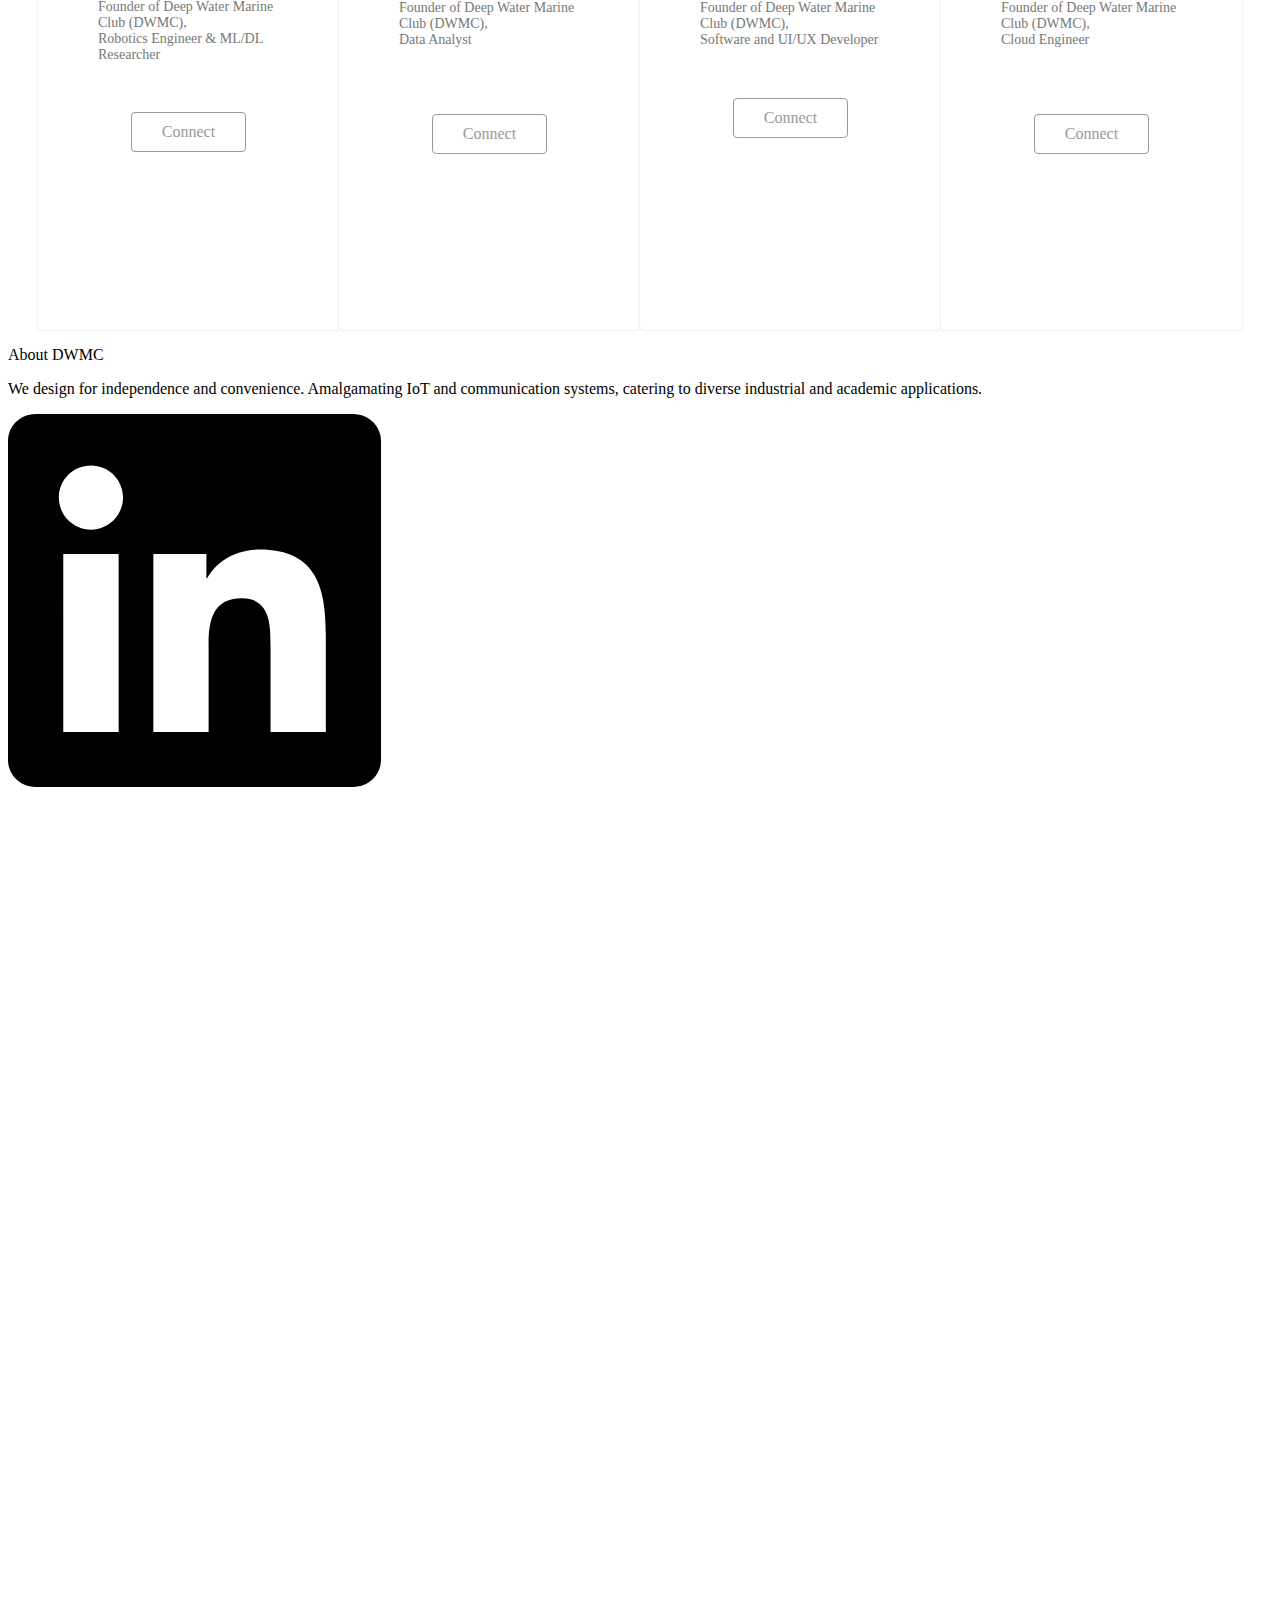
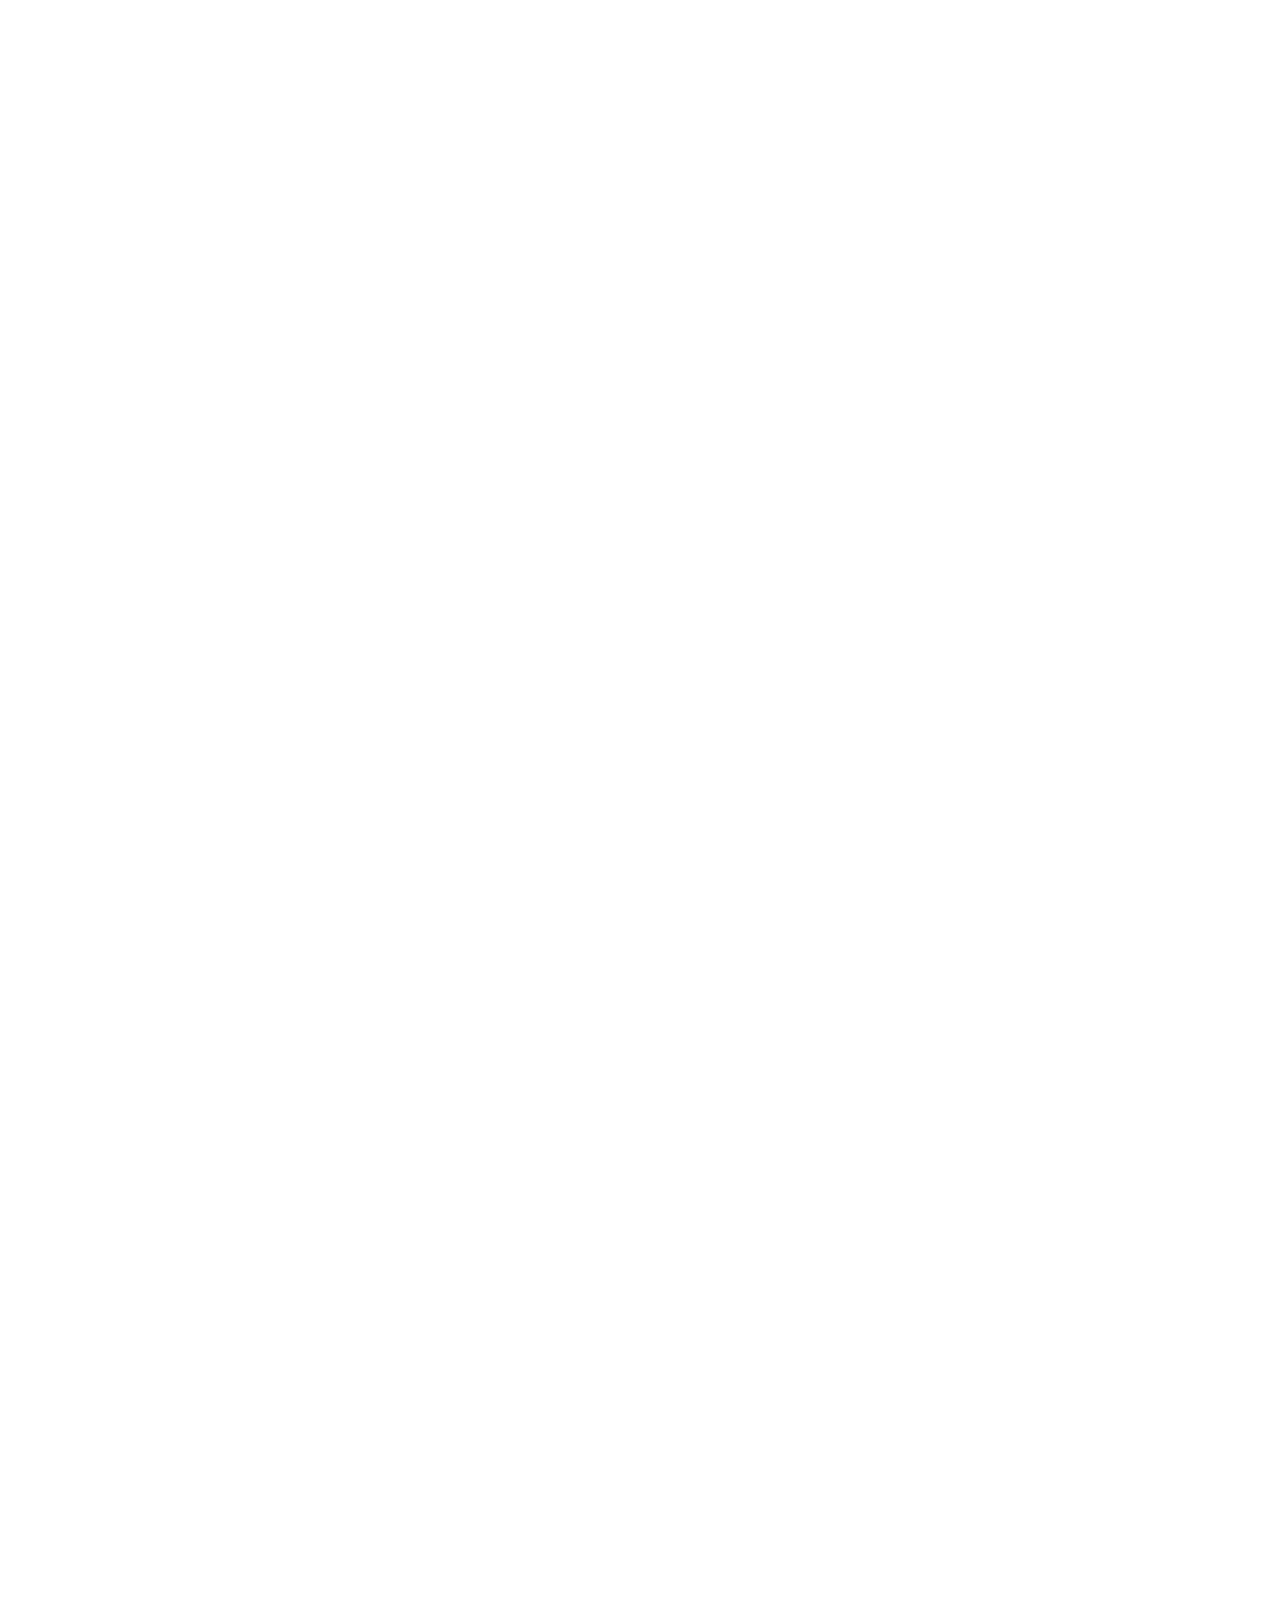
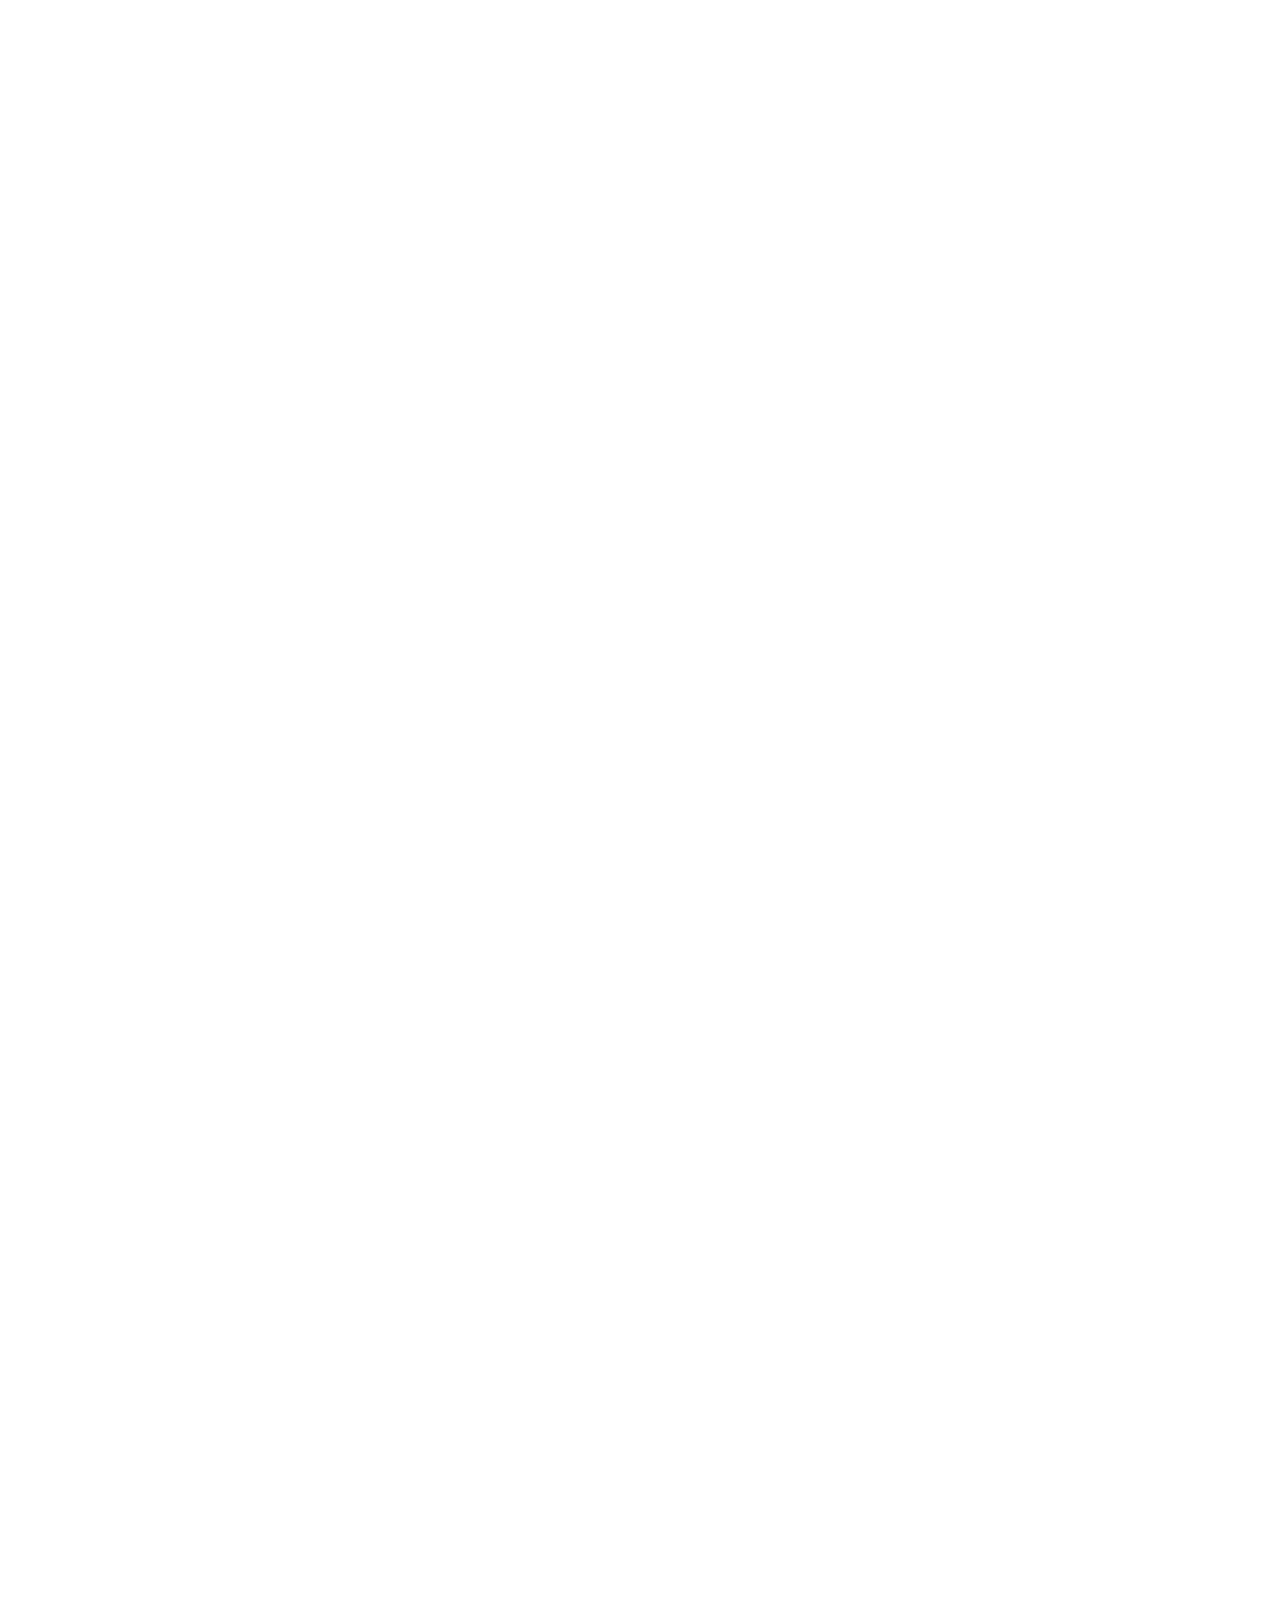
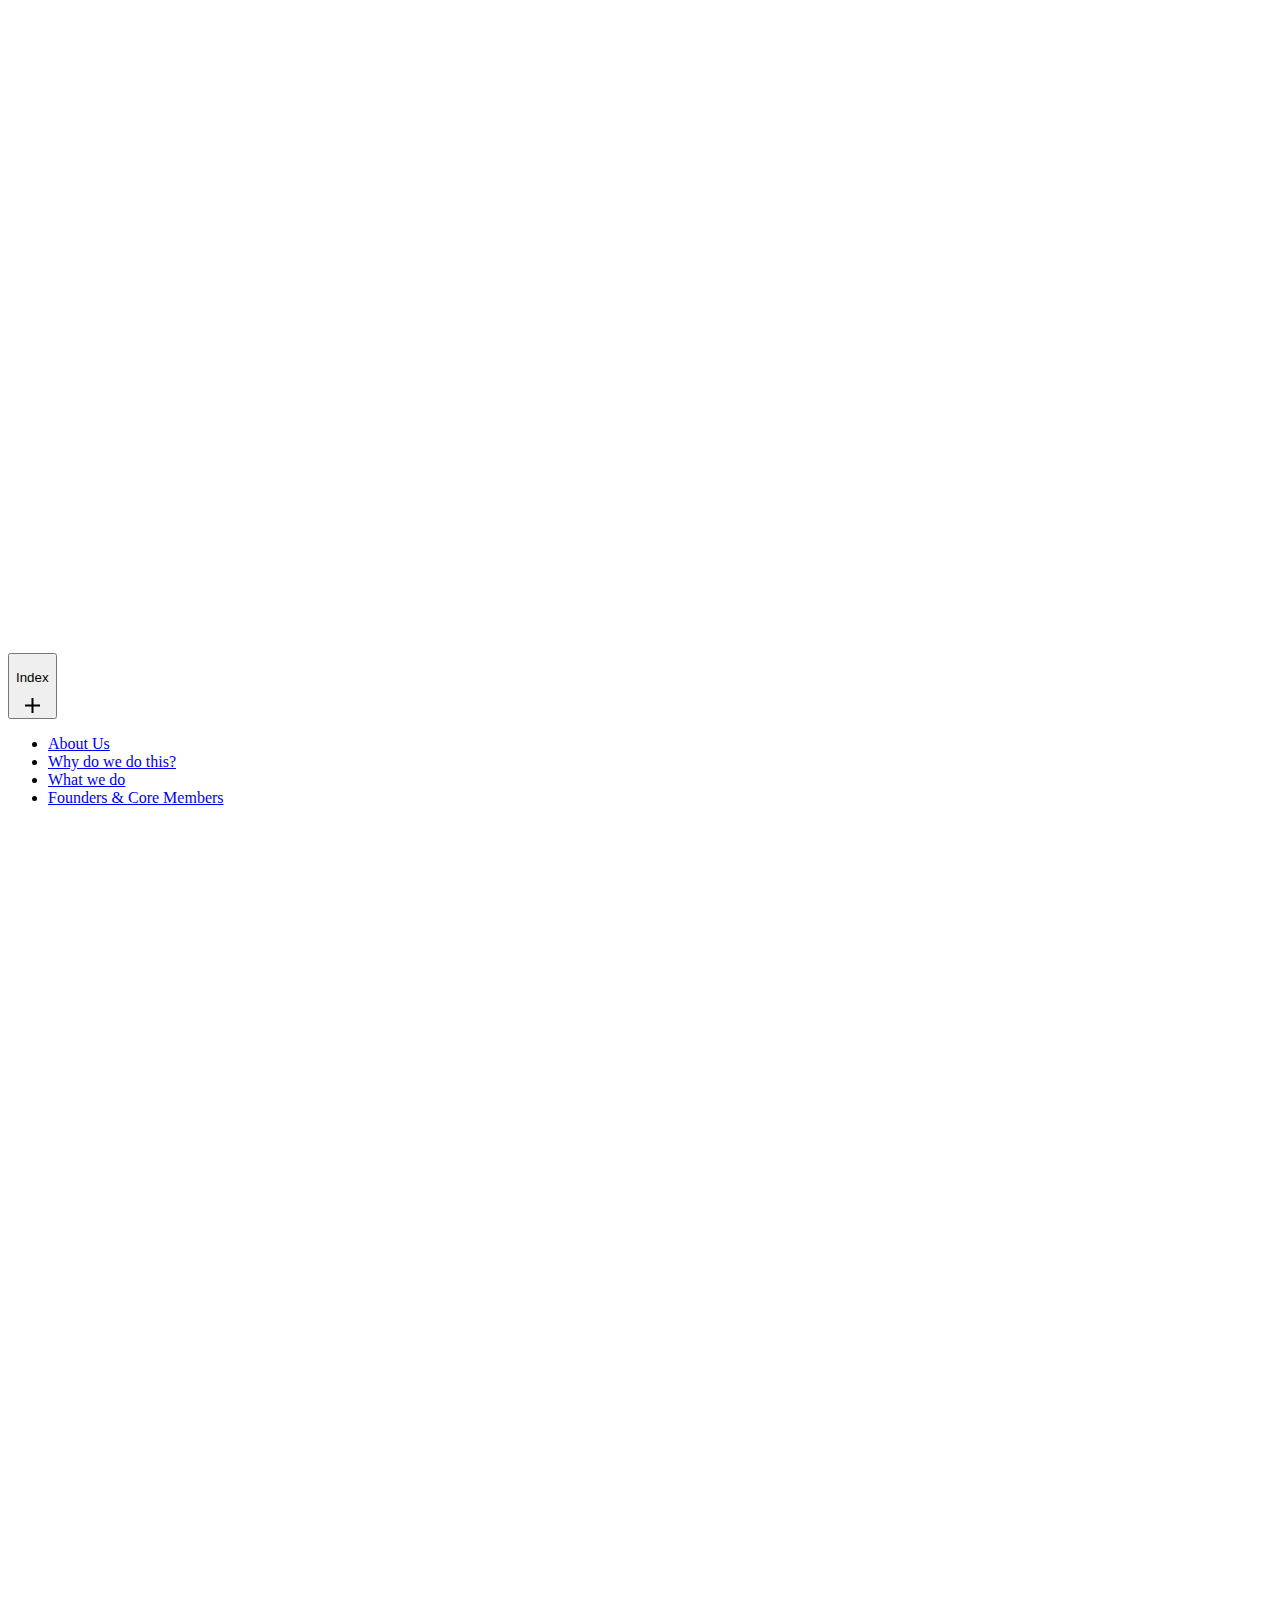
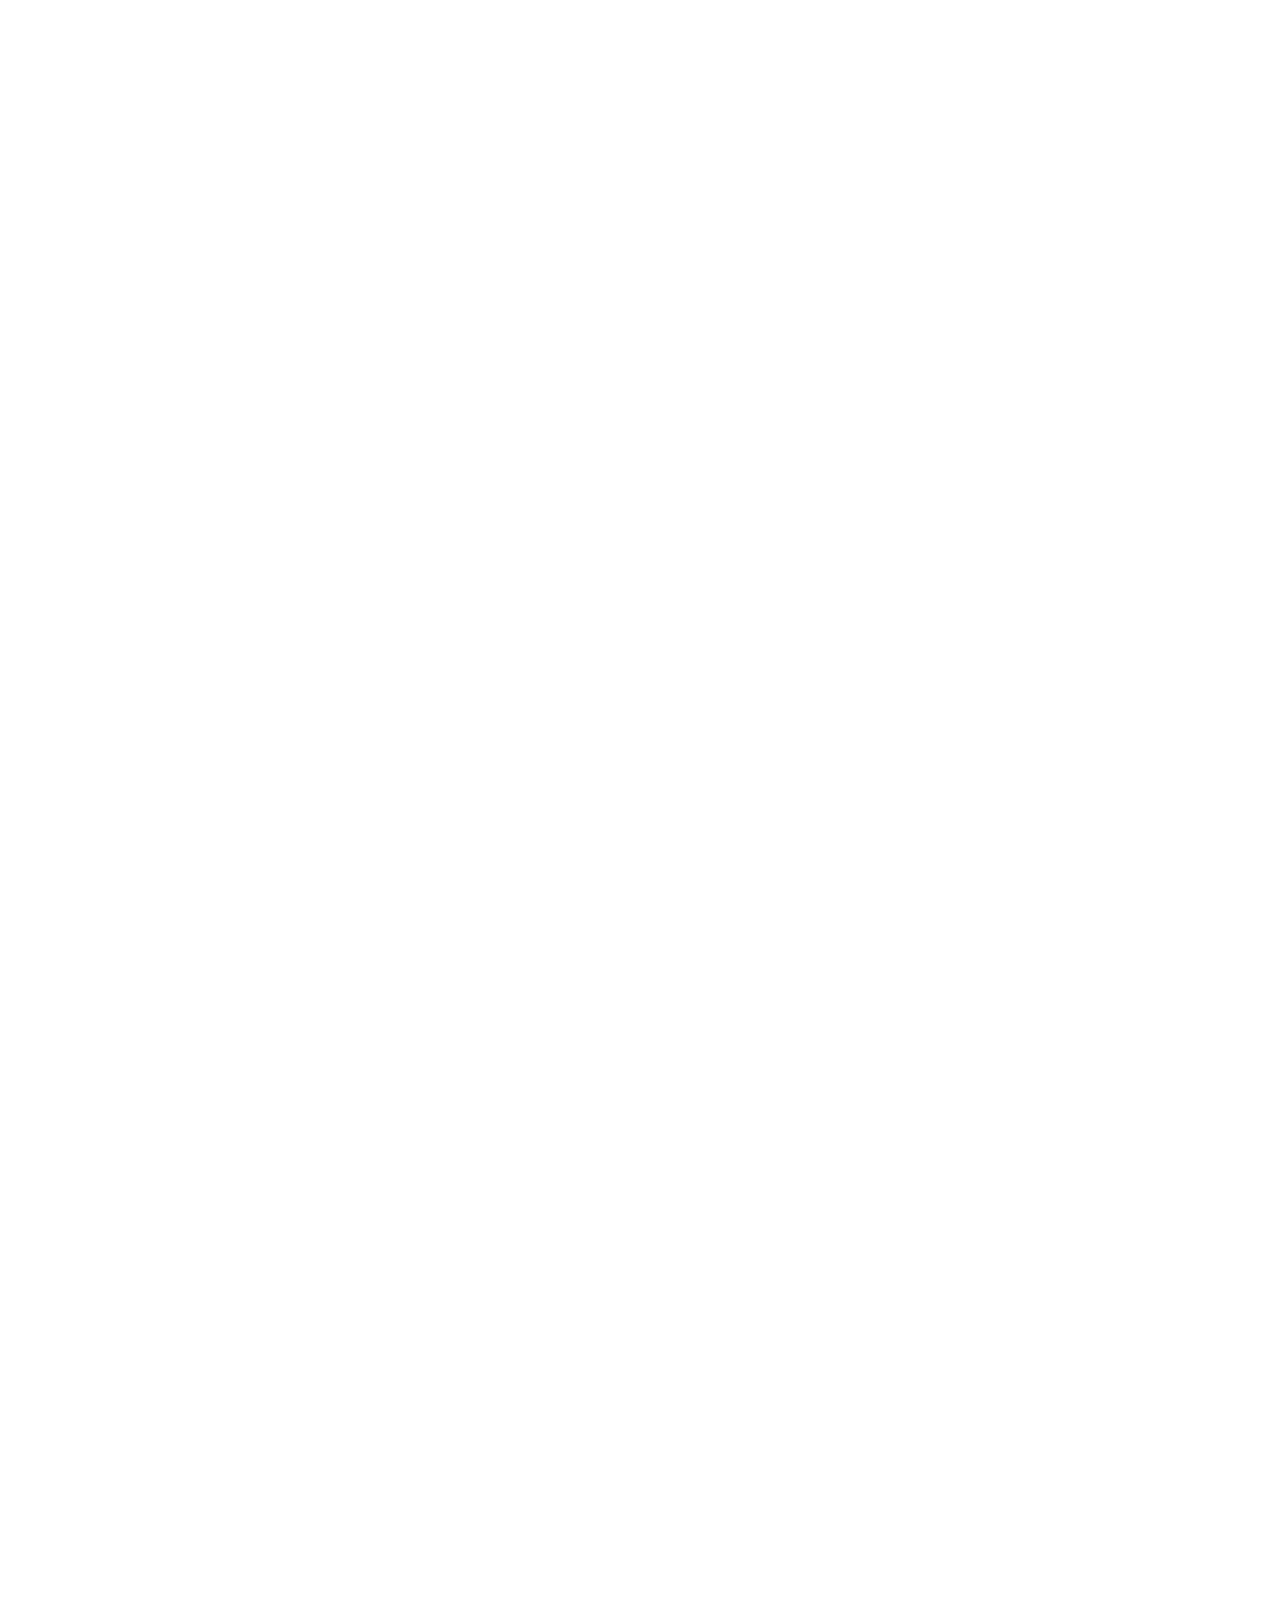
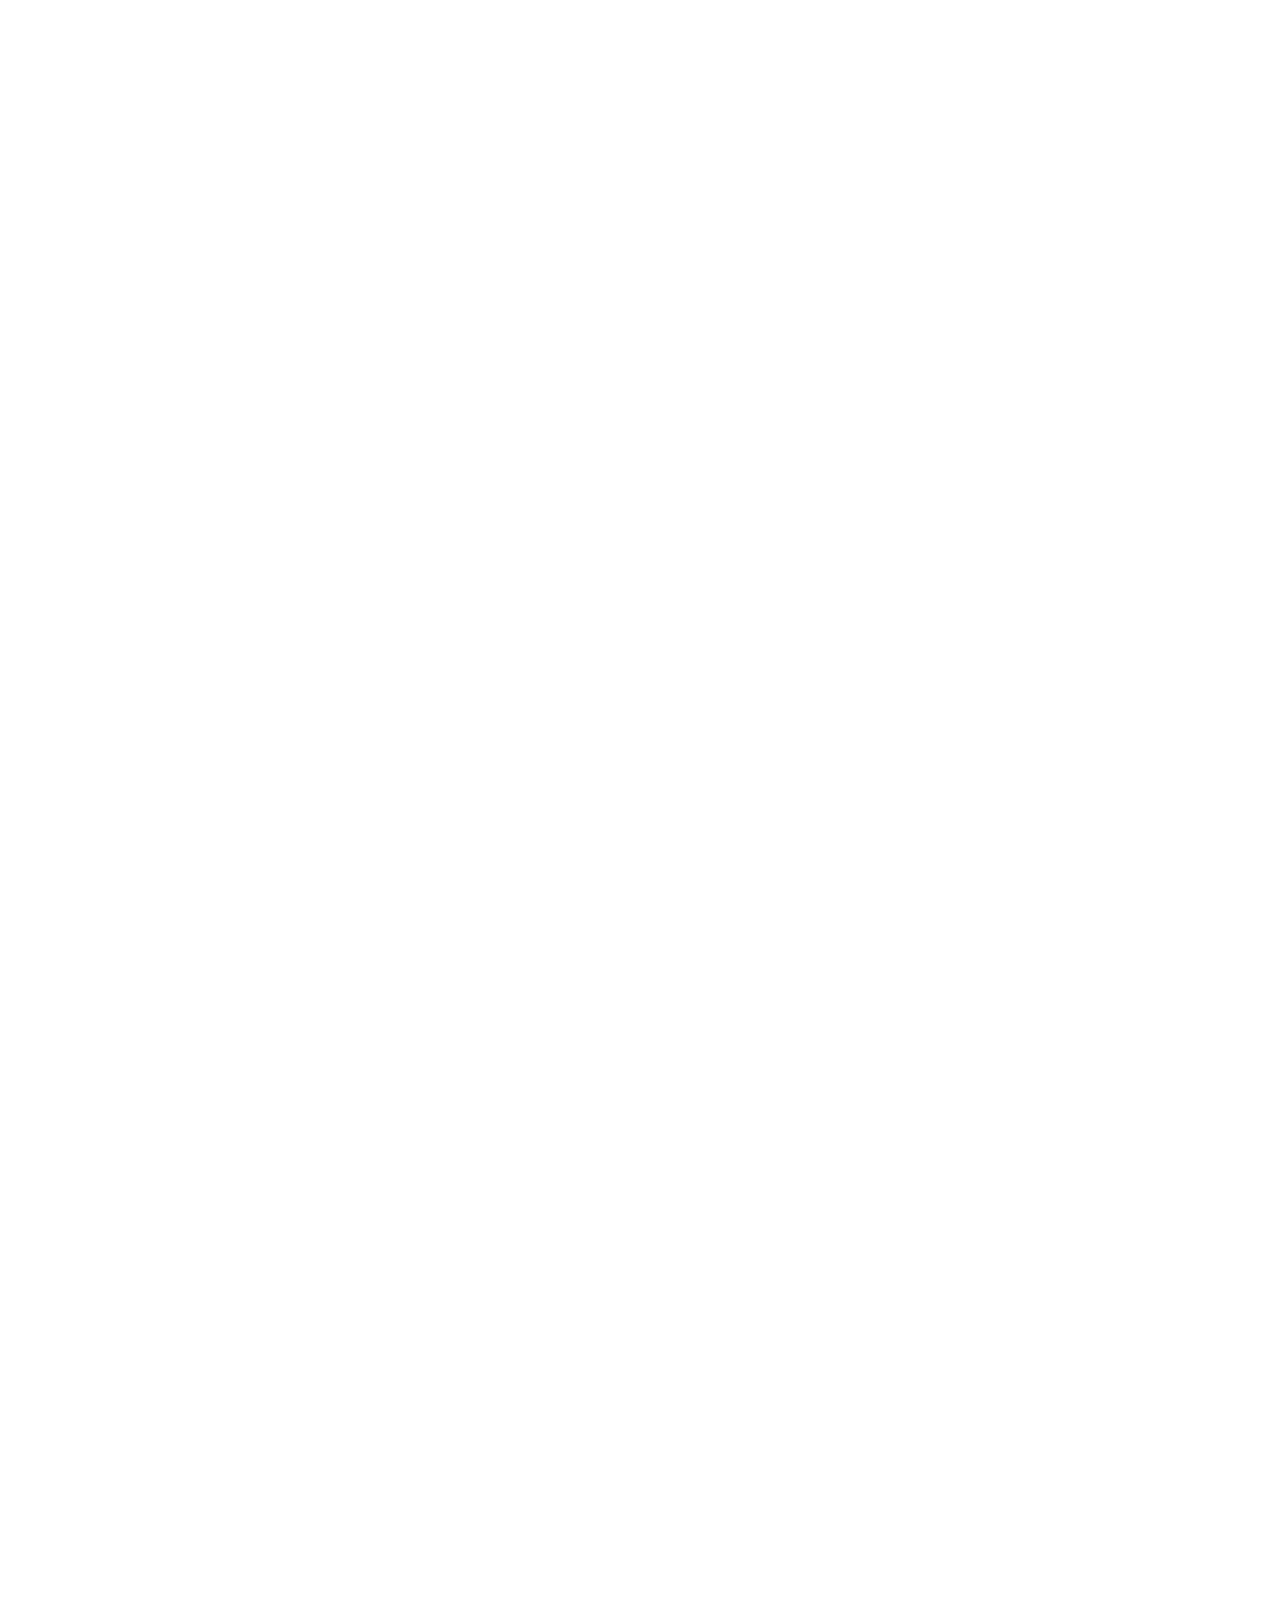
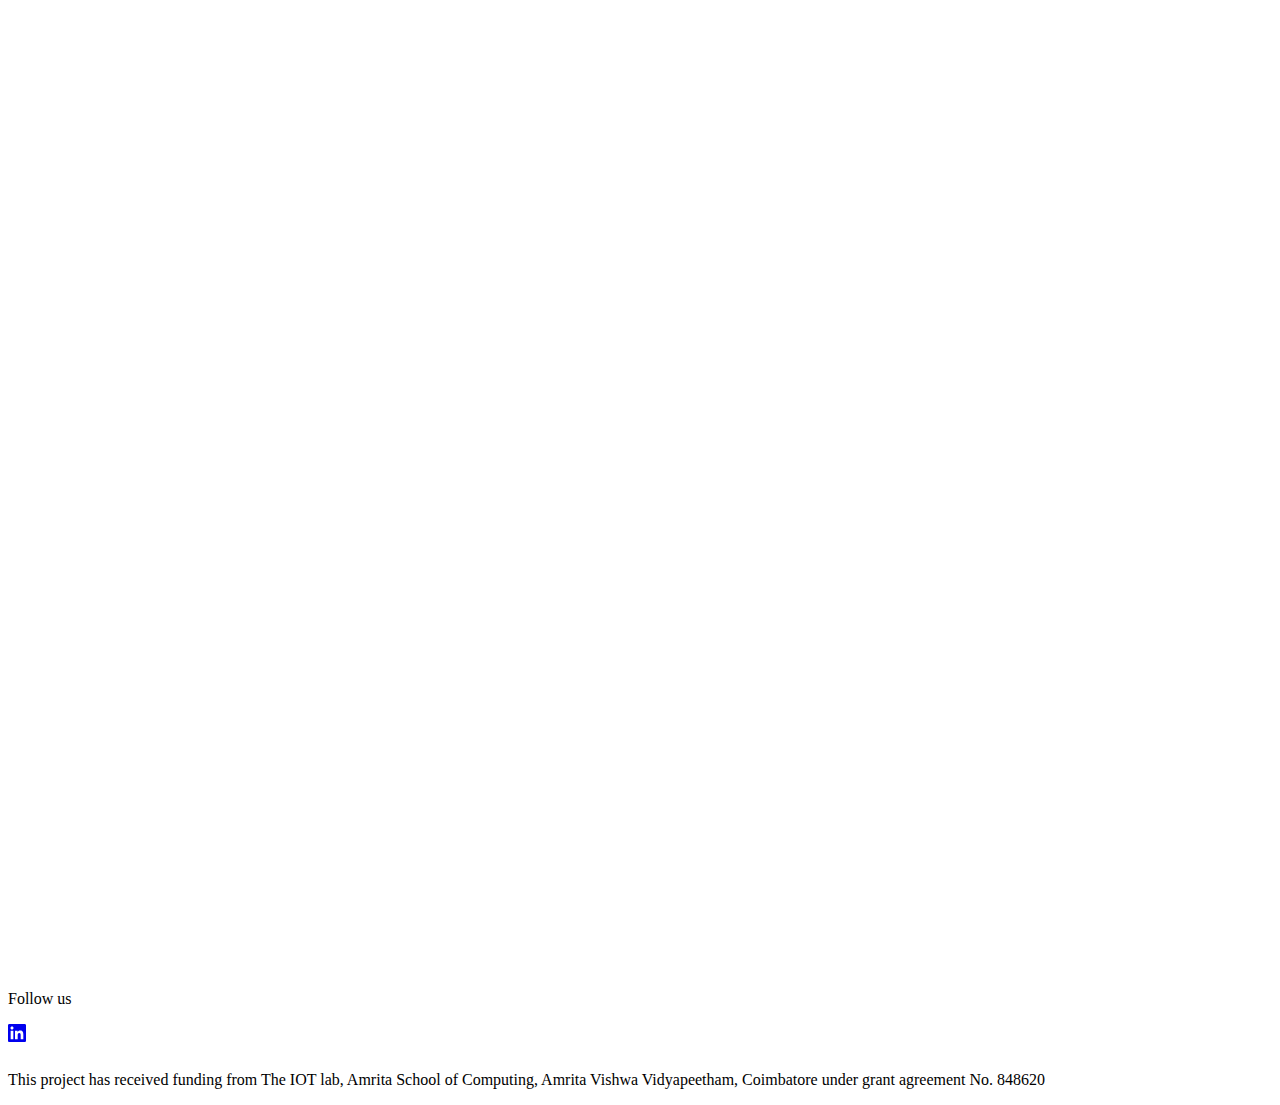
==== commit 96f6731b: "AUV site" ====
--- a/docs/index.html
+++ b/docs/index.html
@@ -294,9 +294,9 @@
                             </div>
                             <div class="hidden xl:hidden md:flex justify-end h-[174px]"><svg
                                     xmlns="http://www.w3.org/2000/svg" fill="currentColor" viewBox="0 0 61 243">
-                                    <path
-                                        d="M46.552 36.256v-5.542H14.823v5.542h31.73zM14.592 0v26.557h5.326V5.773h38.214V0h-43.54zm41.456 37.18c2.316 0 3.705-1.386 3.705-3.695 0-2.31-1.39-3.695-3.705-3.695-2.316 0-3.706 1.386-3.706 3.695 0 2.31 1.39 3.695 3.706 3.695zM30.572 65.123c-5.558 0-11.58-2.31-11.58-8.776 0-2.54 1.158-8.775 11.58-8.775 7.411 0 11.58 3.233 11.58 8.775 0 6.467-6.022 8.776-11.58 8.776zM12.97 70.434h33.582v-4.85l-4.632-.692c1.853-1.155 5.095-3.695 5.095-9.468 0-8.314-6.253-13.394-16.443-13.394-10.19 0-16.444 5.311-16.444 13.394 0 5.773 3.243 8.313 5.096 9.468h-6.022c-5.327 0-8.338-3.233-8.338-8.544 0-5.774 3.243-8.083 6.022-8.314v-5.312C4.4 42.953 0 48.496 0 56.347c0 8.545 5.095 14.087 12.97 14.087zm1.621 28.174v5.542h20.613c7.411 0 11.811-4.156 11.811-11.315 0-5.543-3.01-8.314-5.558-9.7H60.68v-5.542H14.823v5.543h17.37c6.253 0 9.959 3.233 9.959 8.313 0 4.619-2.548 7.159-7.643 7.159H14.591zm0 22.4v4.85h4.864v-3.926c0-2.771 1.158-3.926 4.169-3.926H41.92v7.621h4.632v-7.621h8.338v-5.311h-8.338v-5.312H41.92v5.312H23.392c-6.021-.231-8.8 2.54-8.8 8.313zm31.035 37.642h.926v-5.773l-24.78-9.237 24.78-9.468v-5.774h-.695L15.287 141.1h-.232L1.39 135.788H.464v5.542l45.162 17.32zm-12.043 6.928c5.558.231 8.569 3.464 8.569 8.545 0 5.08-3.243 8.082-8.57 8.082v-16.627zm-4.632 0v22.401h2.779c9.495 0 15.517-5.312 15.517-13.856 0-9.006-6.253-14.318-16.444-14.318-9.958 0-16.443 5.773-16.443 14.318 0 6.928 3.937 12.47 9.727 13.163v-5.542c-3.242-.924-4.863-3.695-4.863-7.852-.232-5.081 3.474-8.314 9.727-8.314zm-1.853 46.649c-4.632 0-8.338-3.695-8.338-8.776 0-4.157 1.853-6.466 5.327-6.466 3.706 0 5.558 2.54 5.558 7.621v7.621h-2.547zm-12.506.692v4.619h21.307c6.716 0 11.116-4.849 11.116-12.47 0-7.159-4.168-12.009-10.19-12.009v5.312c3.242 0 5.558 2.771 5.558 6.697 0 4.388-2.316 7.159-6.484 7.159h-1.853v-7.621c0-8.314-3.706-13.163-9.959-13.163-5.79 0-9.959 4.618-9.959 11.085 0 4.387 1.853 8.082 5.096 9.93l-4.633.461zm27.097 29.098h5.095v-3.002c0-3.926-2.316-7.159-5.79-8.314l5.558-.462v-4.849H14.823v5.542H30.11c7.642 0 11.348 2.771 11.348 8.545v2.54h.232z">
-                                    </path>
+                                    <path fill-rule="evenodd" clip-rule="evenodd"
+                                                d="M4.00403 2.481C4.85819 2.481 5.55109 3.17 5.55109 4.03C5.55109 4.88 4.85819 5.58 4.00403 5.58C3.14693 5.58 2.45499 4.88 2.45499 4.03C2.45499 3.17 3.14693 2.481 4.00403 2.481ZM7.01413 6.75H9.57367V7.92999H9.60983C9.96655 7.25099 10.8373 6.541 12.1362 6.541C14.8394 6.541 15.3388 8.32001 15.3388 10.63V15.34H12.6698V11.16C12.6698 10.17 12.6522 8.89 11.283 8.89C9.89228 8.89 9.68118 9.97 9.68118 11.09V15.34H7.01413V6.75ZM2.66705 15.34H5.34V6.75H2.66705V15.34ZM1.32718 18H16.6689C17.4028 18 18 17.42 18 16.701V1.3C18 0.580003 17.4028 0 16.6689 0H1.32718C0.595178 0 0 0.580003 0 1.3V16.701C0 17.42 0.595178 18 1.32718 18Z"
+                                                fill="currentColor"></path>
                                 </svg></div>
                         </div>
                         <div class="grid grid-flow-row xl:grid-flow-col gap-x-14 xl:col-span-6 xl:col-start-7">
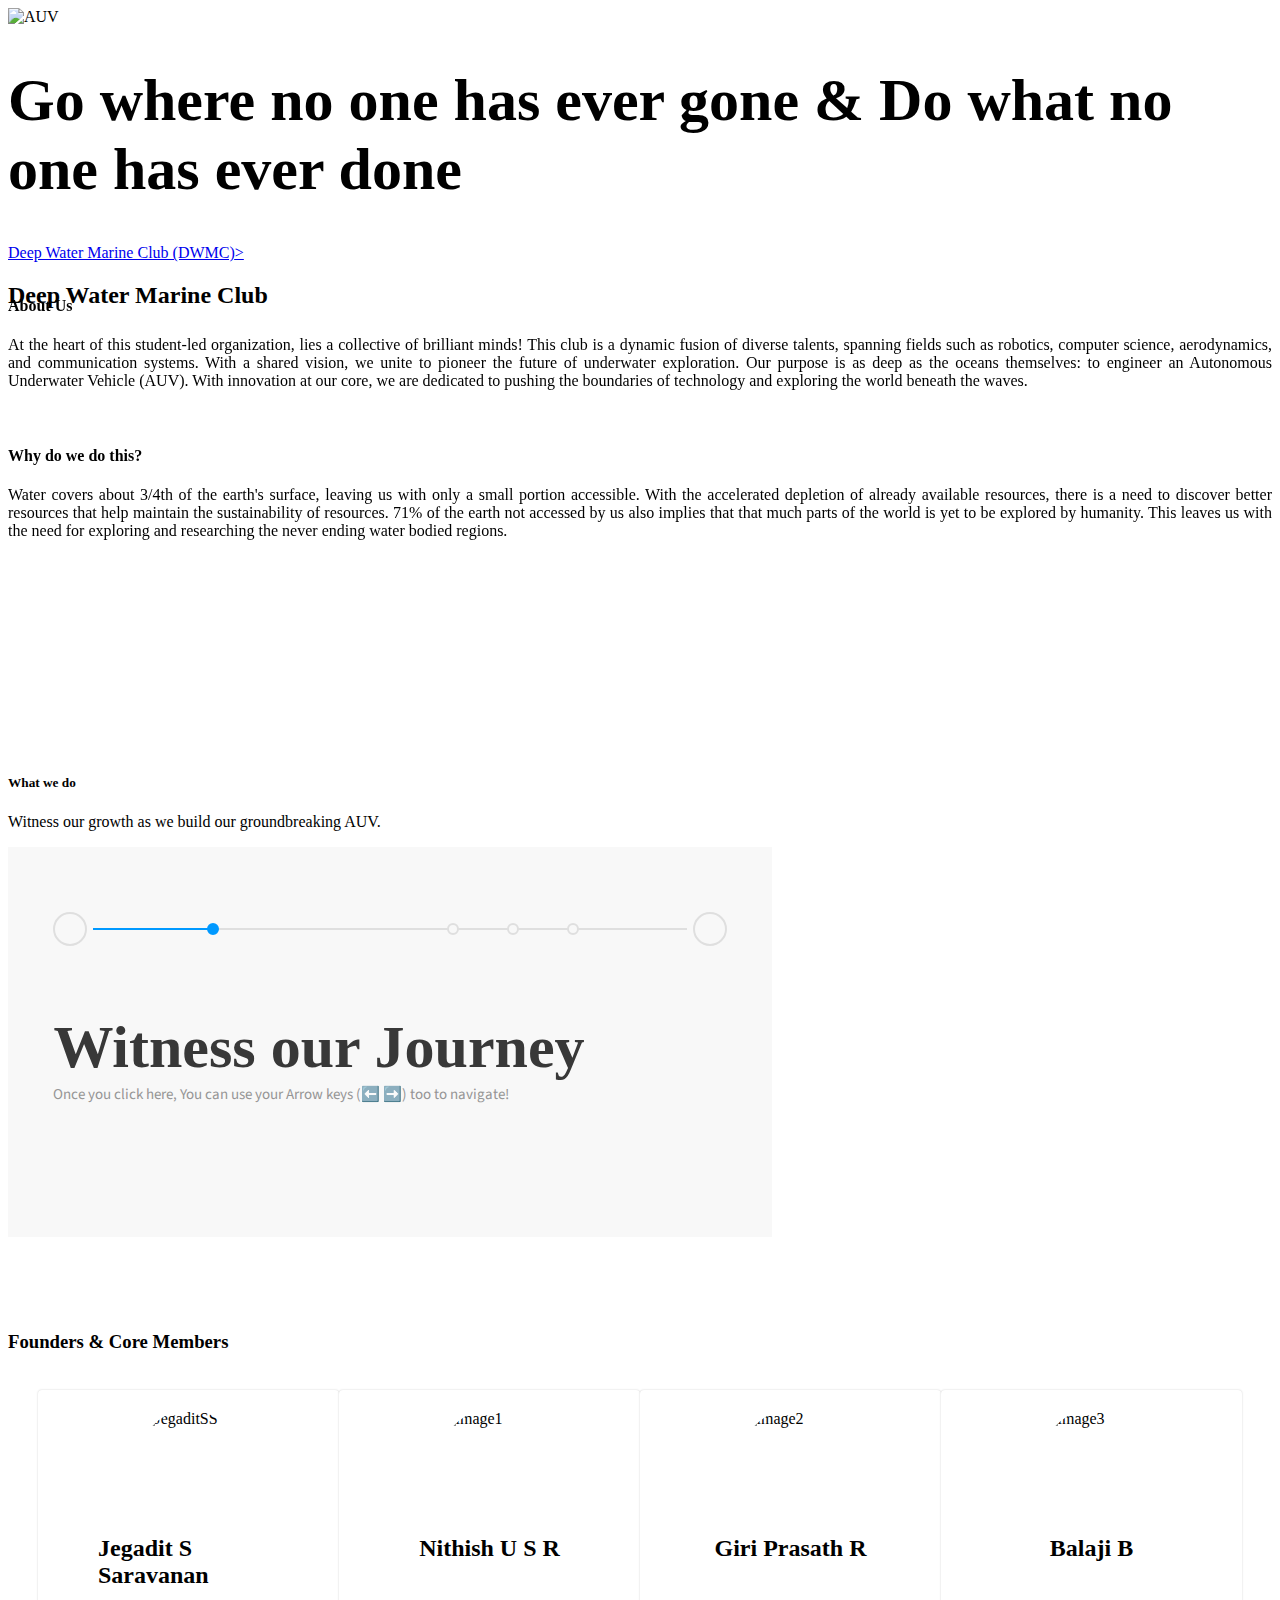
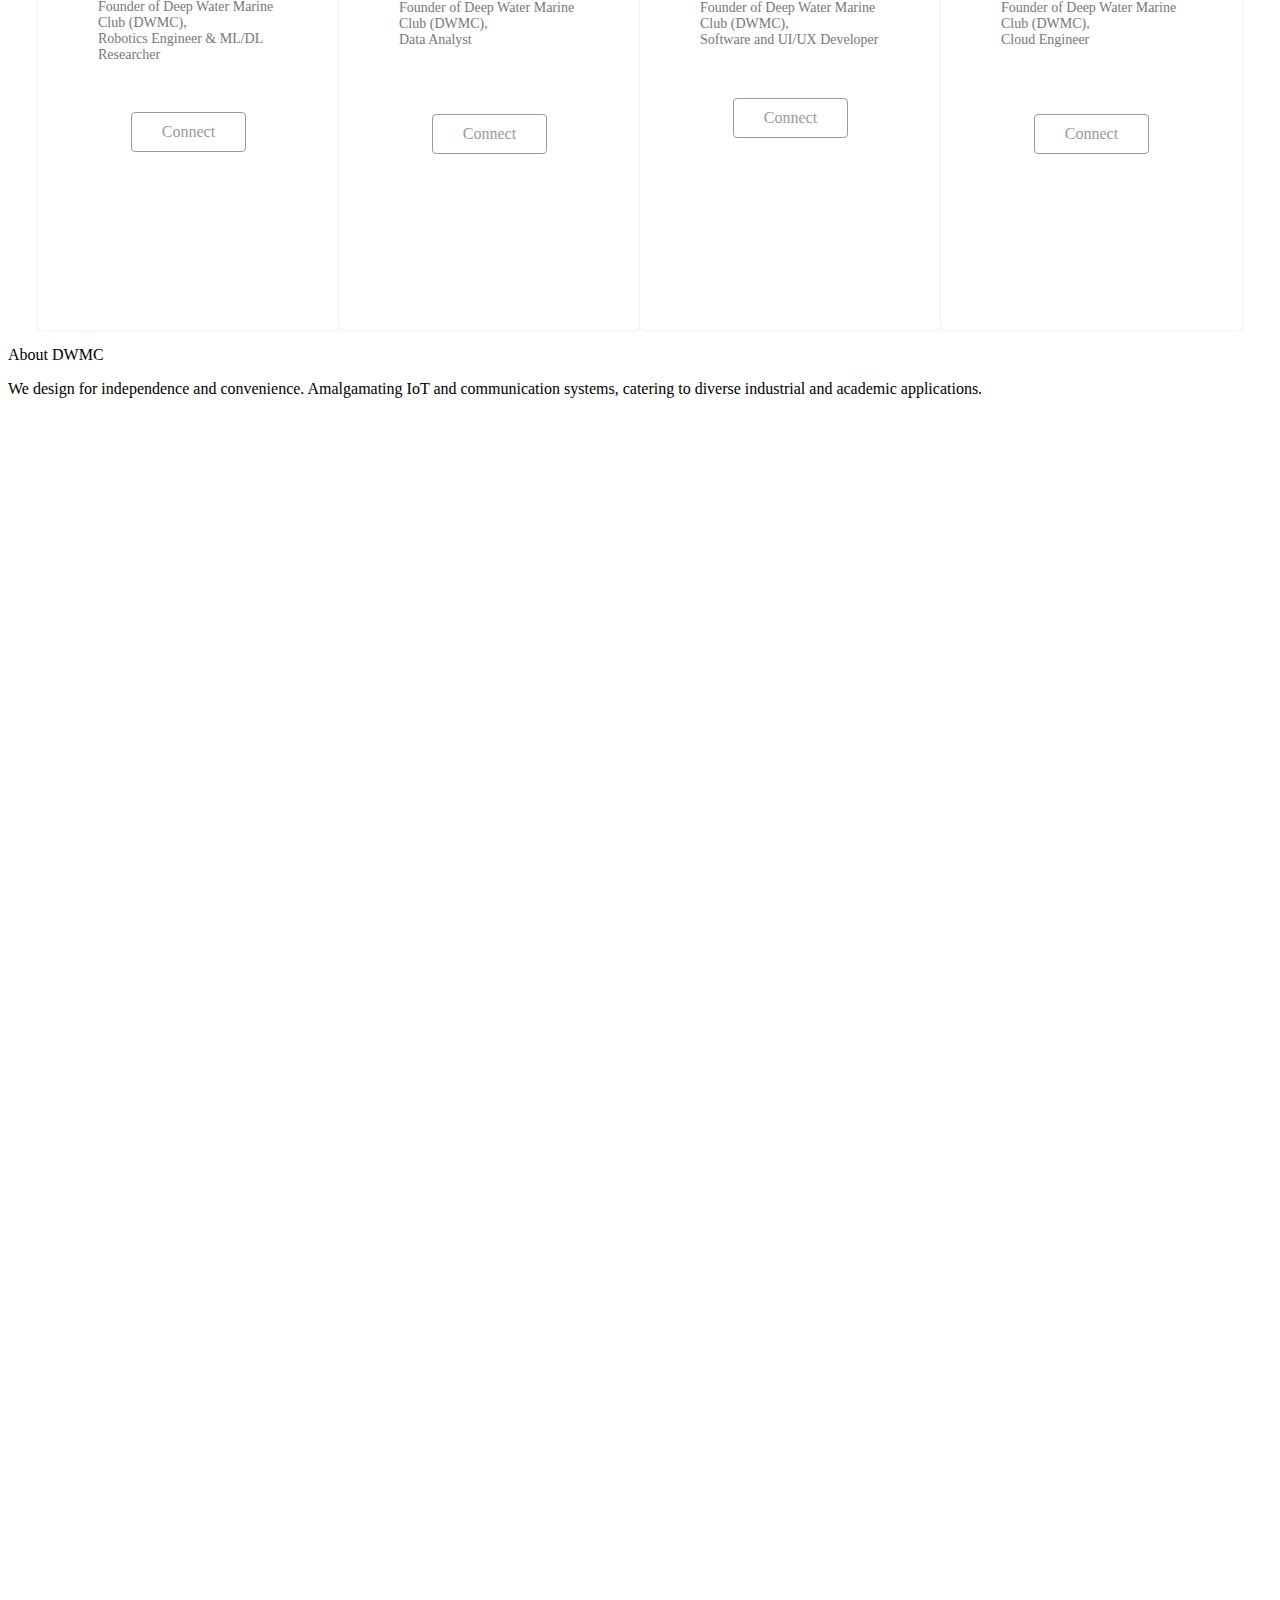
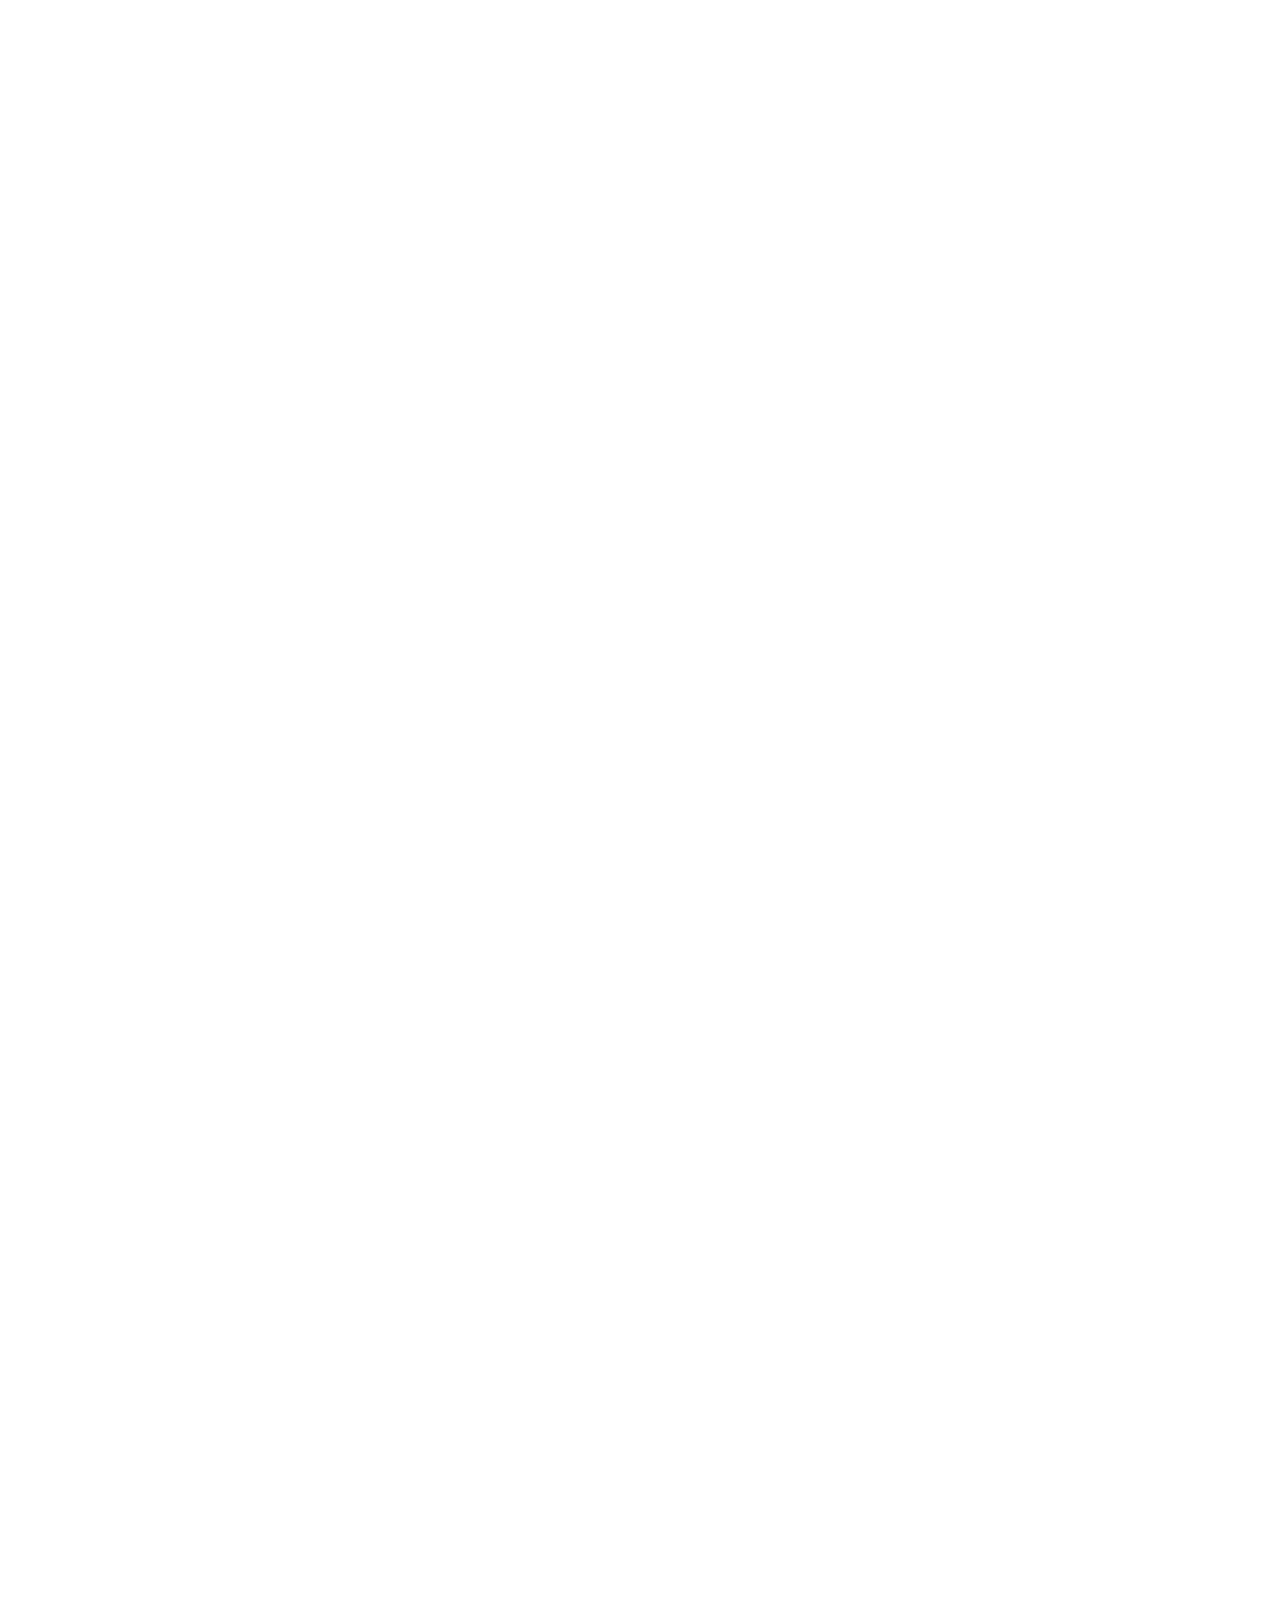
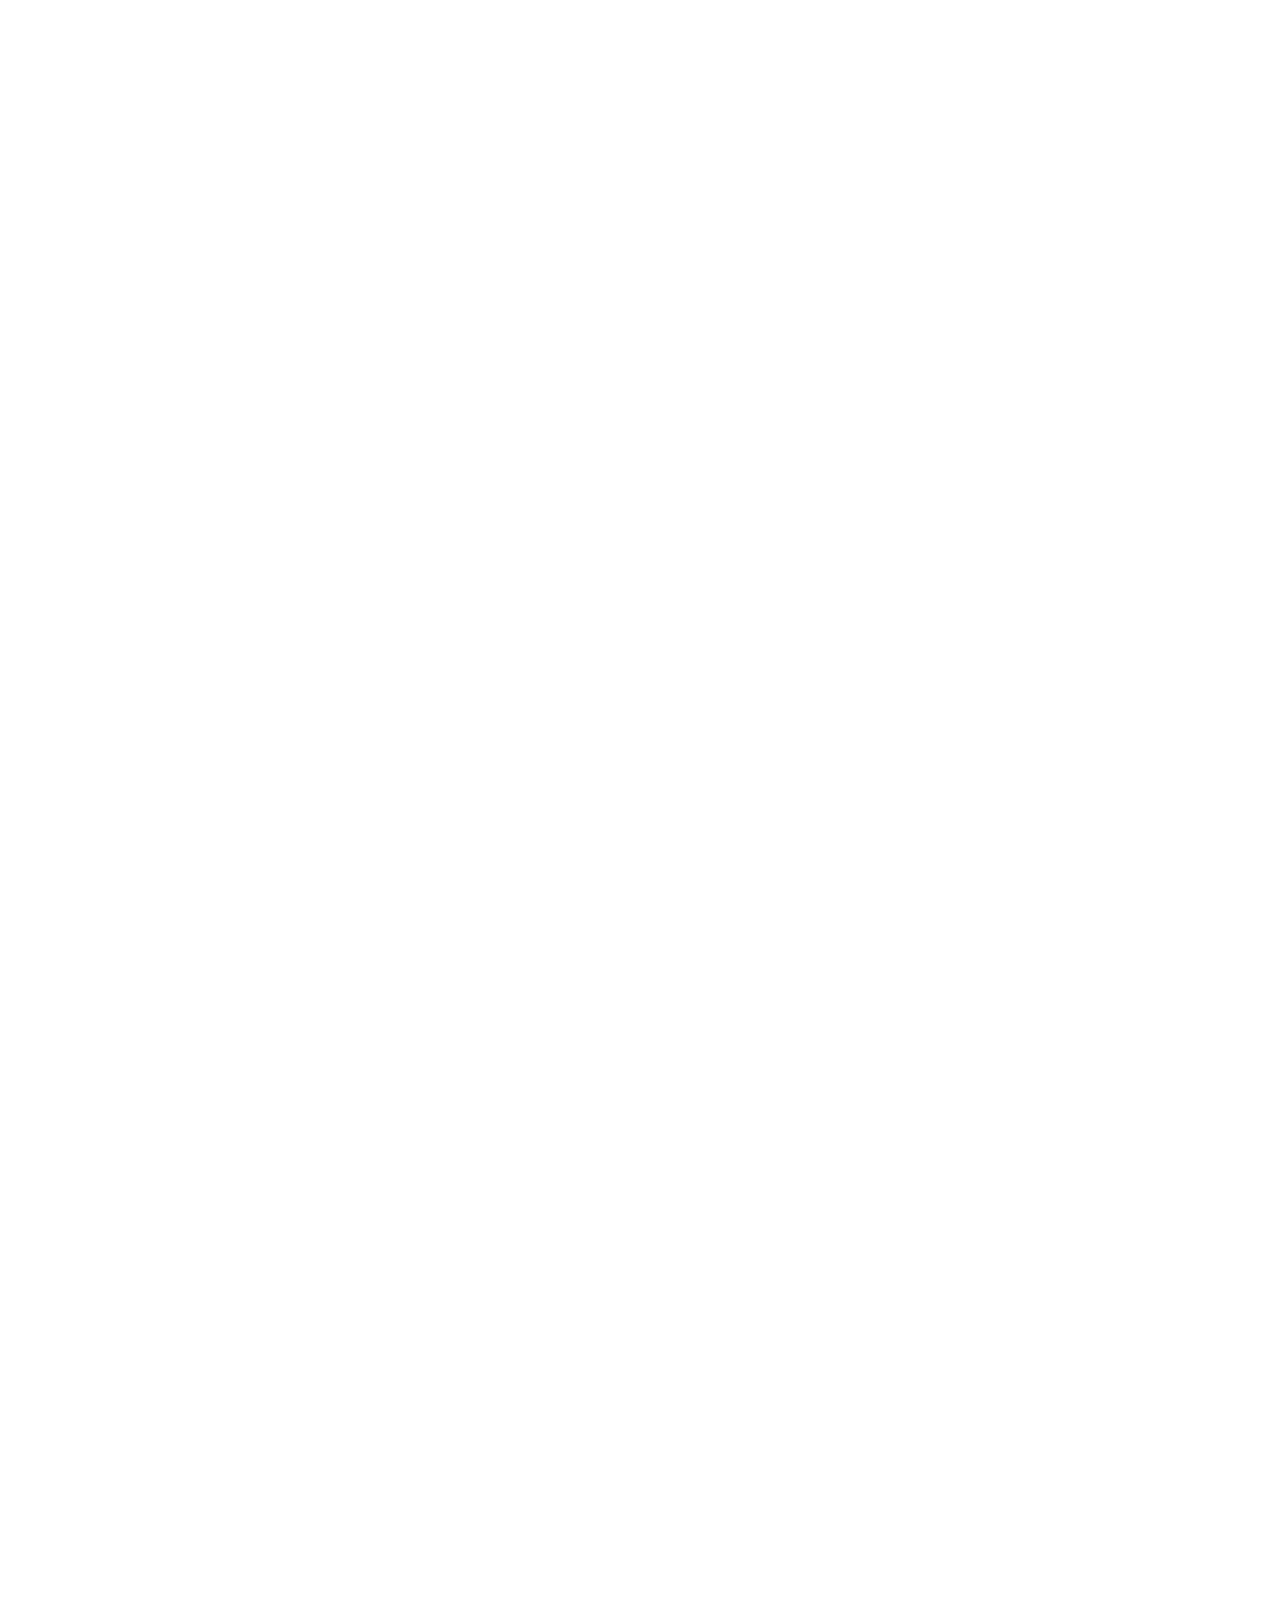
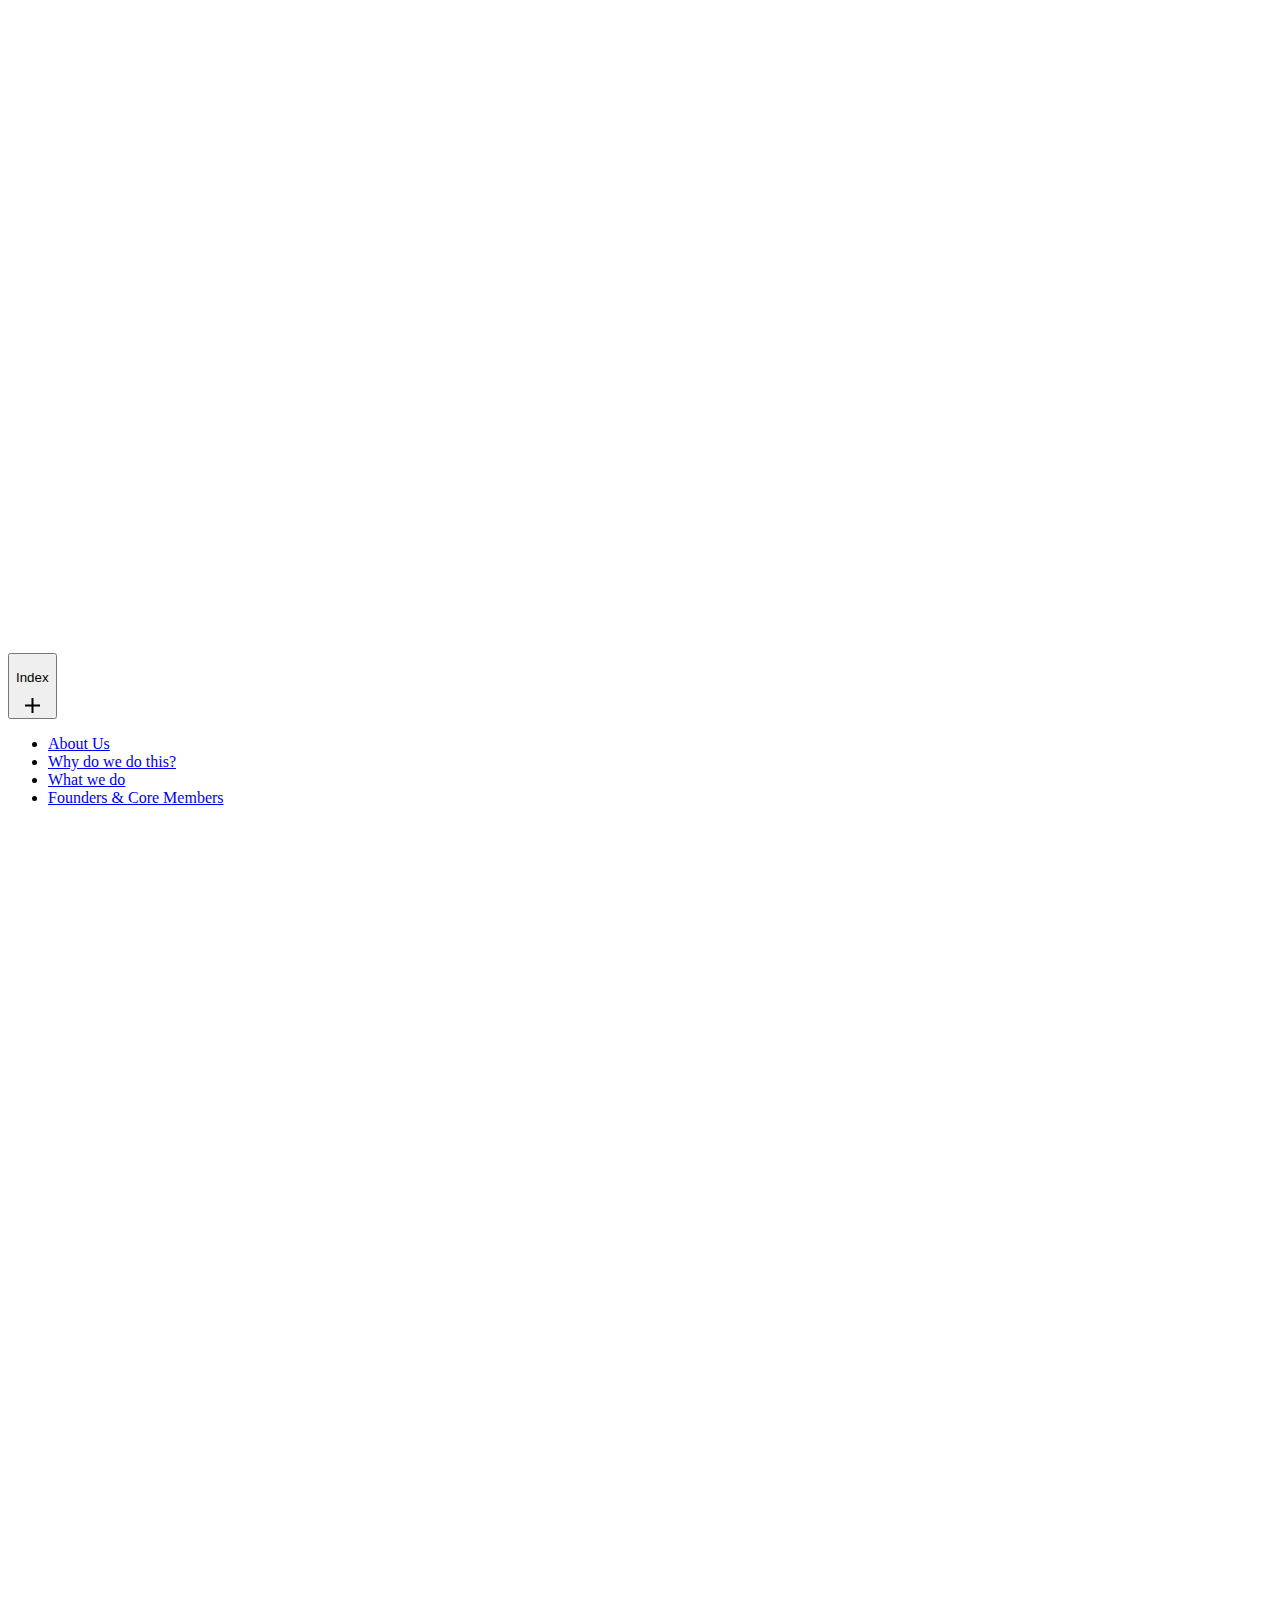
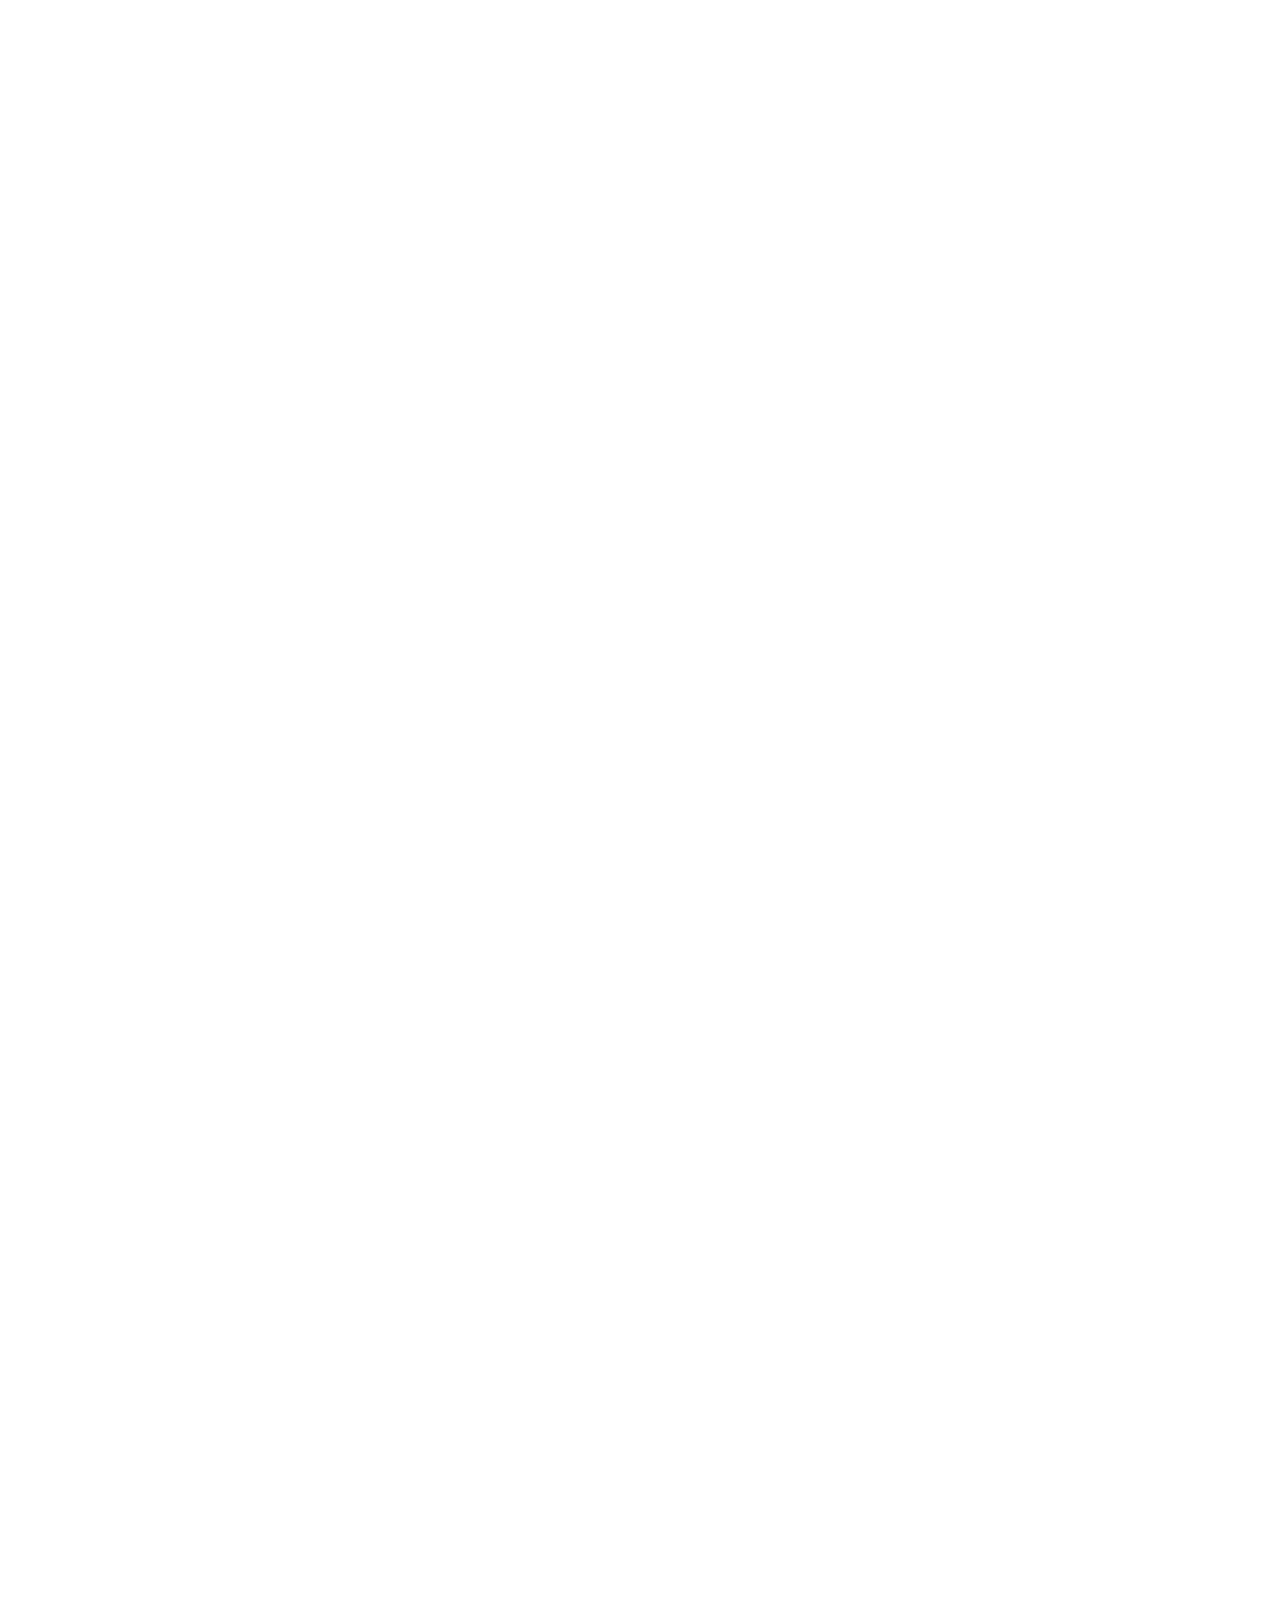
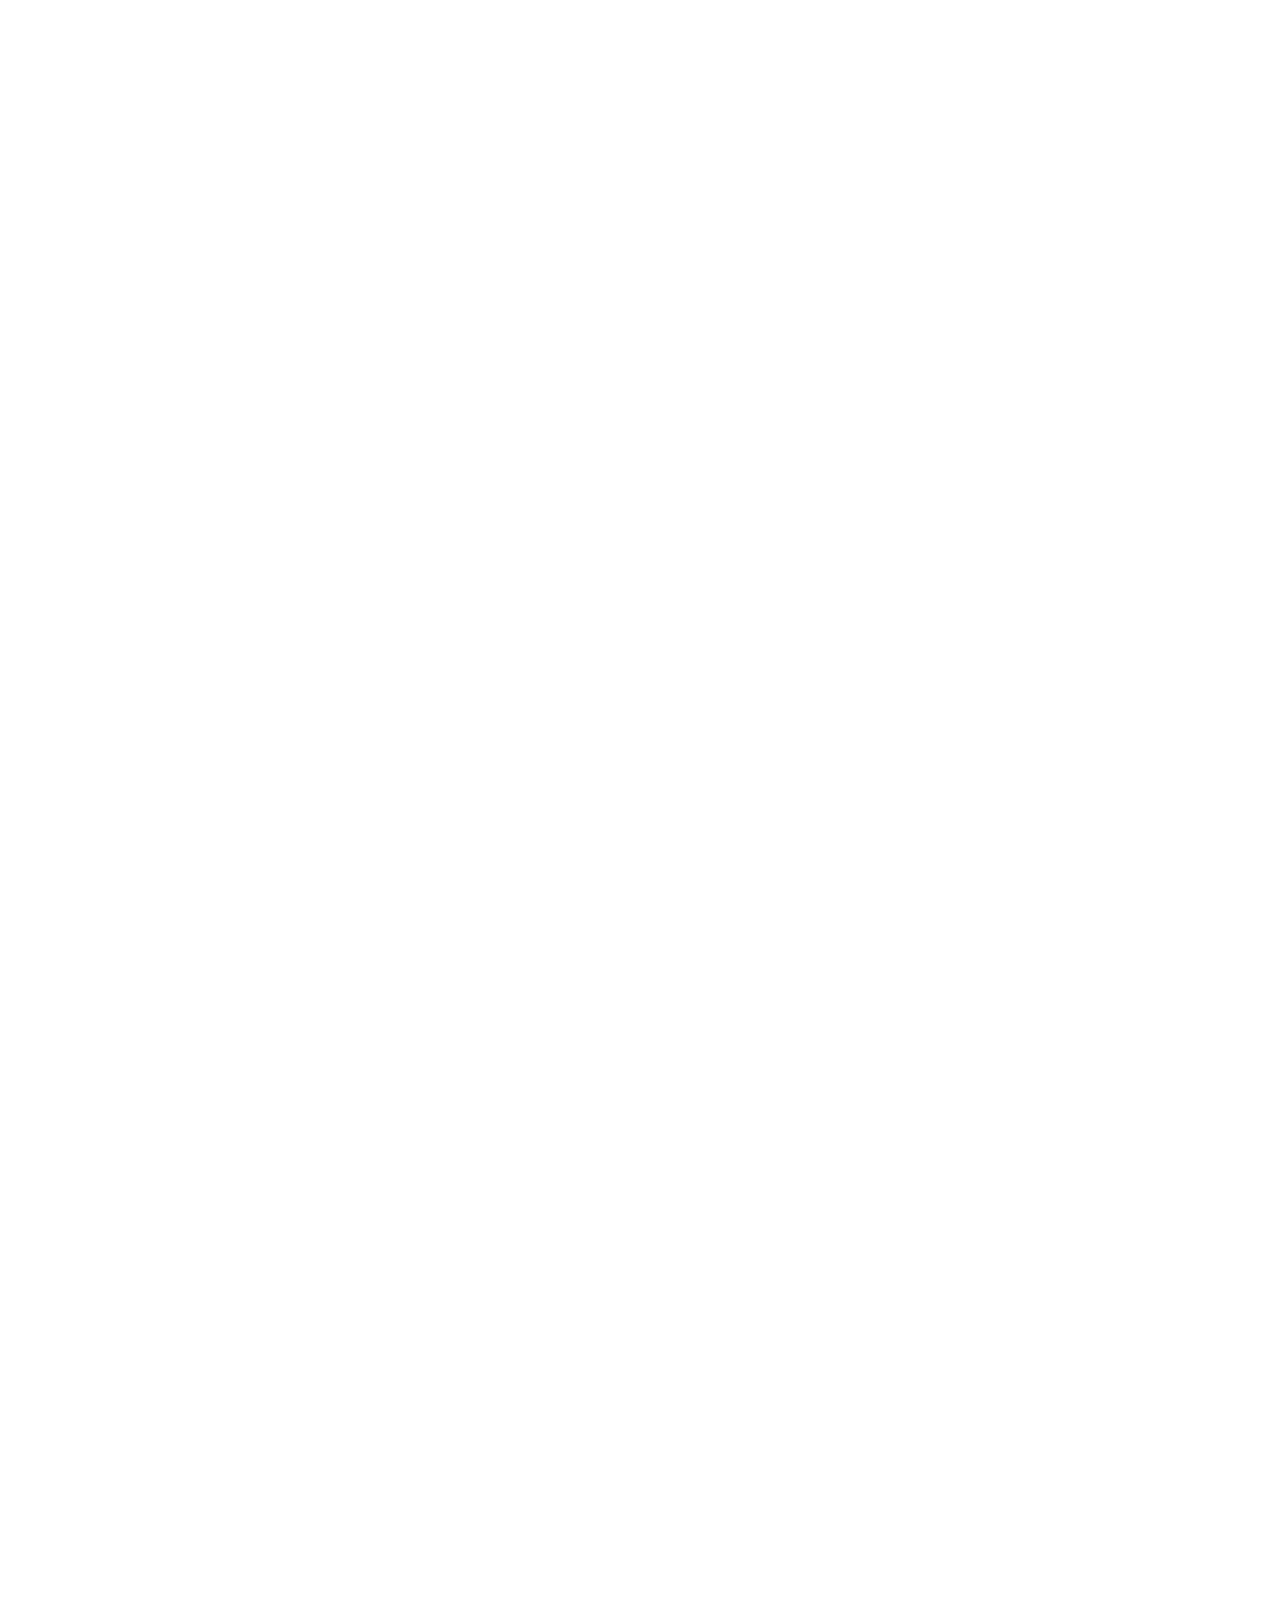
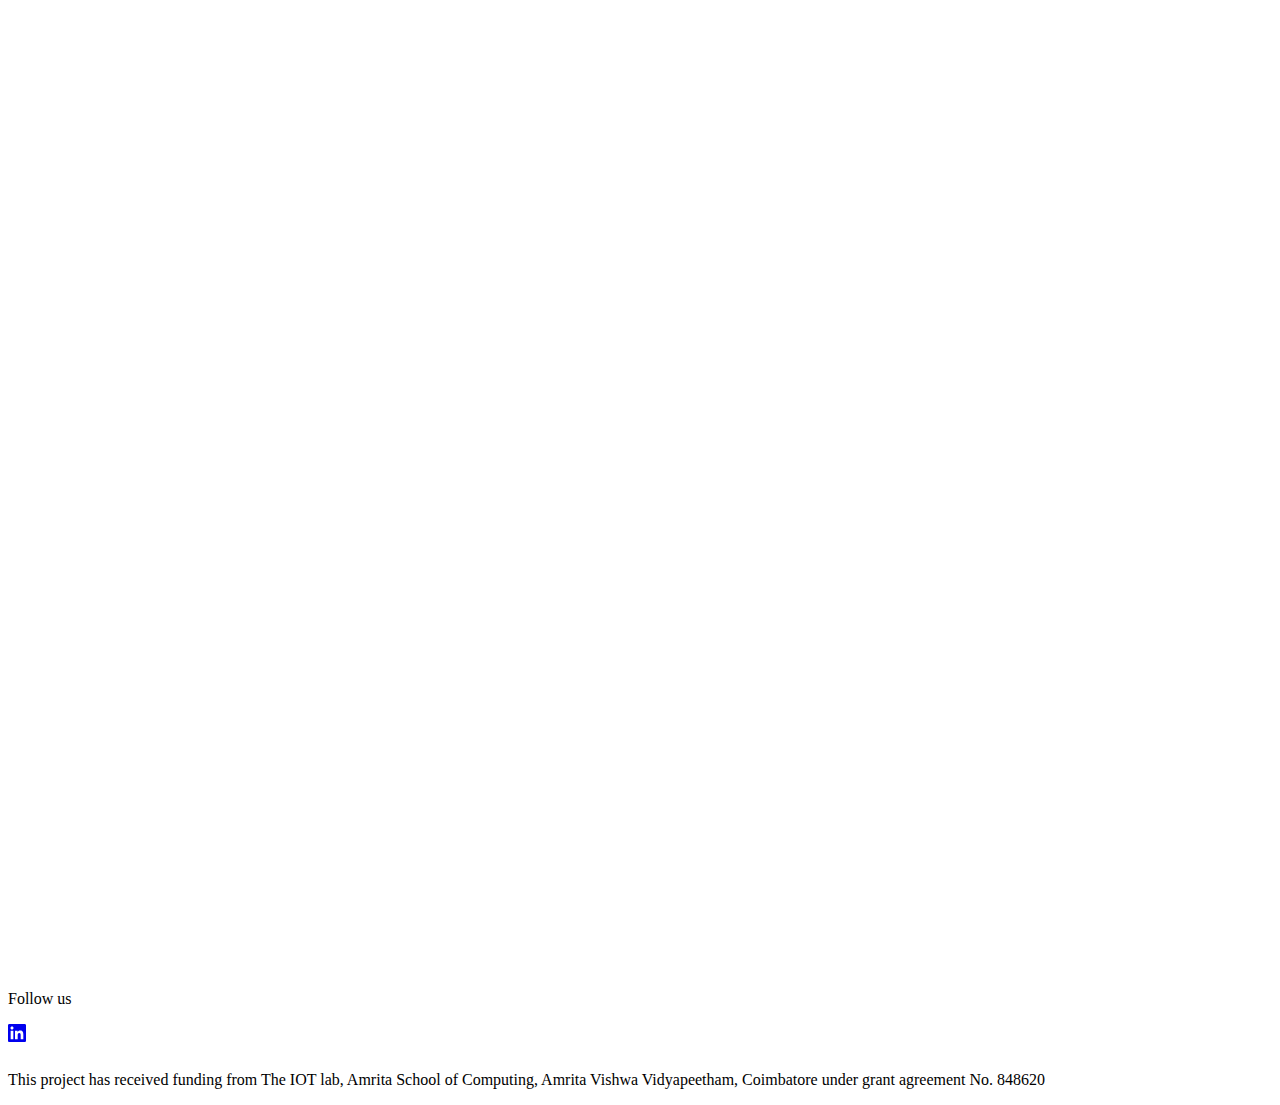
==== commit 0cf76b7e: "AUV site" ====
--- a/docs/index.html
+++ b/docs/index.html
@@ -292,12 +292,11 @@
                                         _uid="e147ad88-65ae-42ac-85d5-385bcc82669f">We design for independence and convenience. Amalgamating IoT and communication systems, catering to diverse industrial and academic applications. </p>
                                 </div>
                             </div>
-                            <div class="hidden xl:hidden md:flex justify-end h-[174px]"><svg
-                                    xmlns="http://www.w3.org/2000/svg" fill="currentColor" viewBox="0 0 61 243">
-                                    <path fill-rule="evenodd" clip-rule="evenodd"
-                                                d="M4.00403 2.481C4.85819 2.481 5.55109 3.17 5.55109 4.03C5.55109 4.88 4.85819 5.58 4.00403 5.58C3.14693 5.58 2.45499 4.88 2.45499 4.03C2.45499 3.17 3.14693 2.481 4.00403 2.481ZM7.01413 6.75H9.57367V7.92999H9.60983C9.96655 7.25099 10.8373 6.541 12.1362 6.541C14.8394 6.541 15.3388 8.32001 15.3388 10.63V15.34H12.6698V11.16C12.6698 10.17 12.6522 8.89 11.283 8.89C9.89228 8.89 9.68118 9.97 9.68118 11.09V15.34H7.01413V6.75ZM2.66705 15.34H5.34V6.75H2.66705V15.34ZM1.32718 18H16.6689C17.4028 18 18 17.42 18 16.701V1.3C18 0.580003 17.4028 0 16.6689 0H1.32718C0.595178 0 0 0.580003 0 1.3V16.701C0 17.42 0.595178 18 1.32718 18Z"
-                                                fill="currentColor"></path>
-                                </svg></div>
+                            <div class="hidden xl:hidden md:flex justify-end h-[174px]">
+                                <svg xmlns="http://www.w3.org/2000/svg" fill="currentColor" viewBox="0 0 61 243">
+                                    <text x="10" y="40" font-family="Arial" font-size="60" fill="White" transform="rotate(90, 10, 40)">DWMC</text>
+                                </svg>
+                            </div>
                         </div>
                         <div class="grid grid-flow-row xl:grid-flow-col gap-x-14 xl:col-span-6 xl:col-start-7">
                             <div>
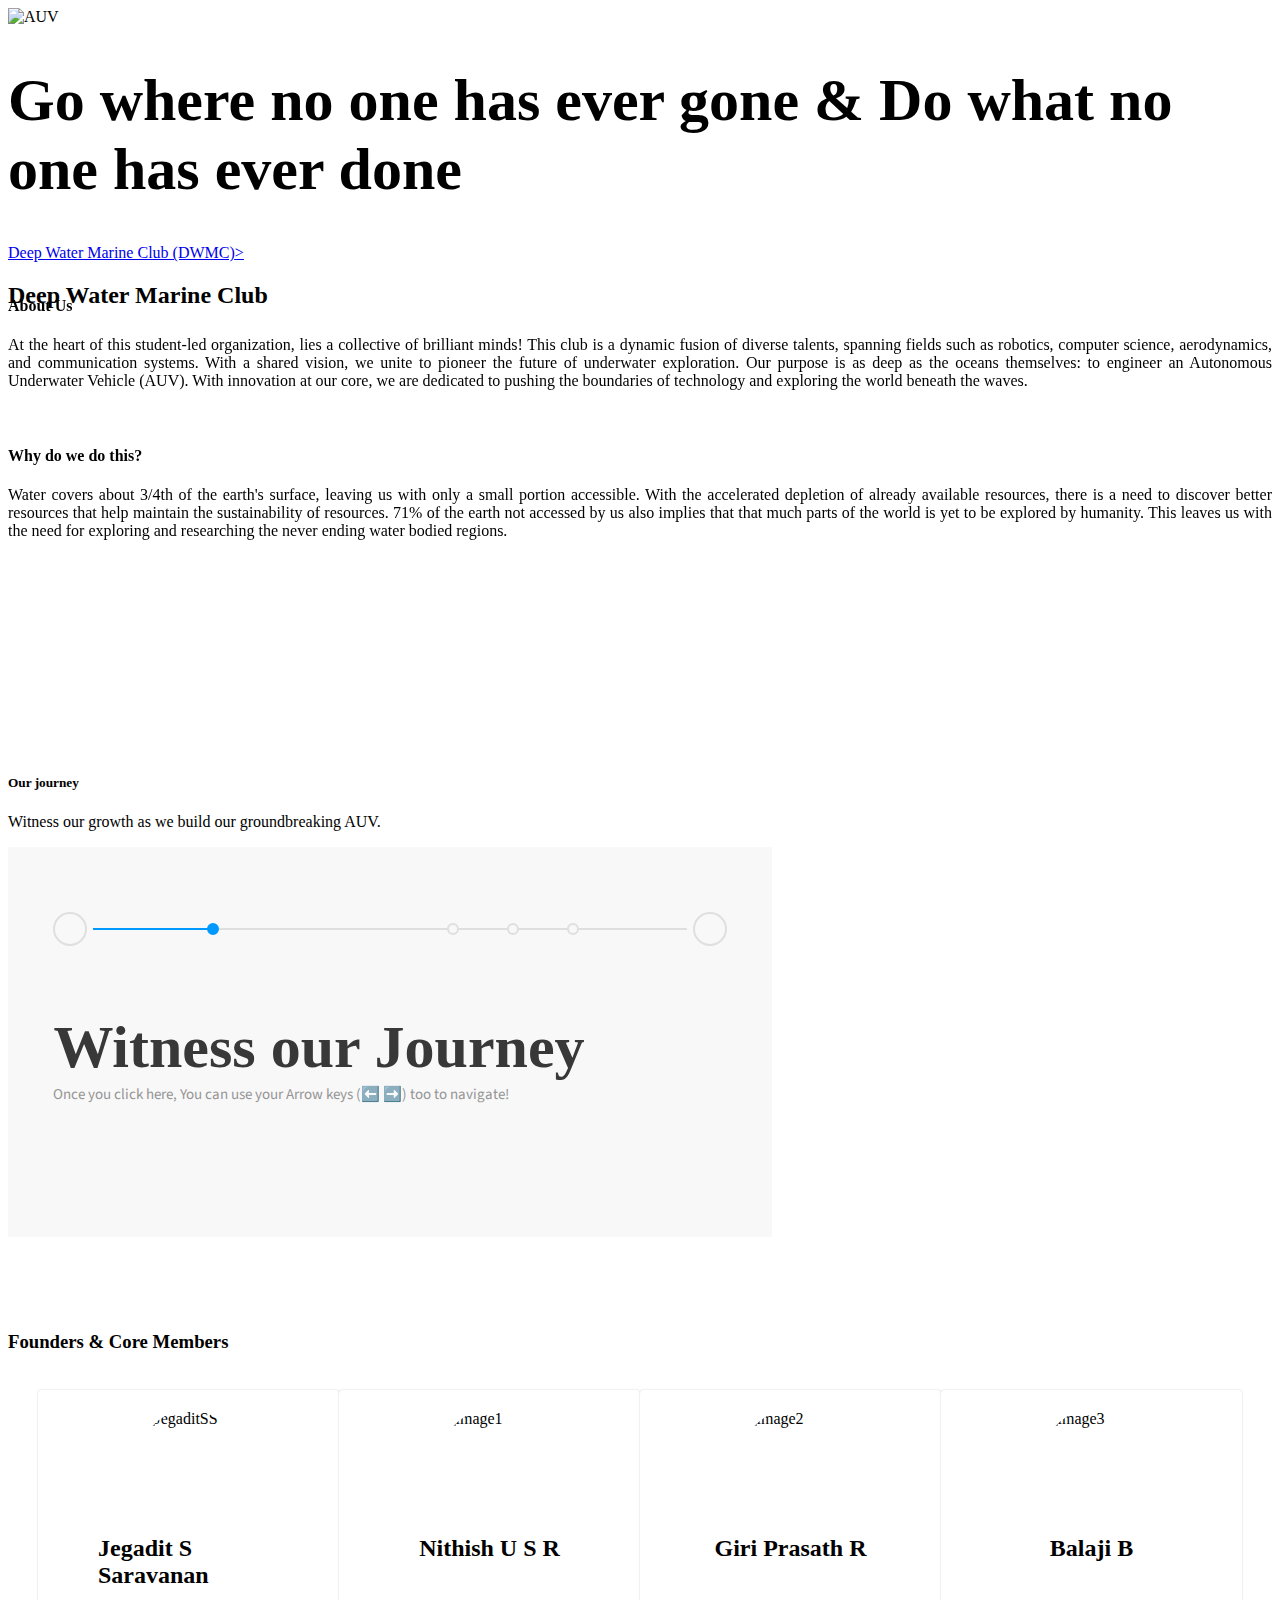
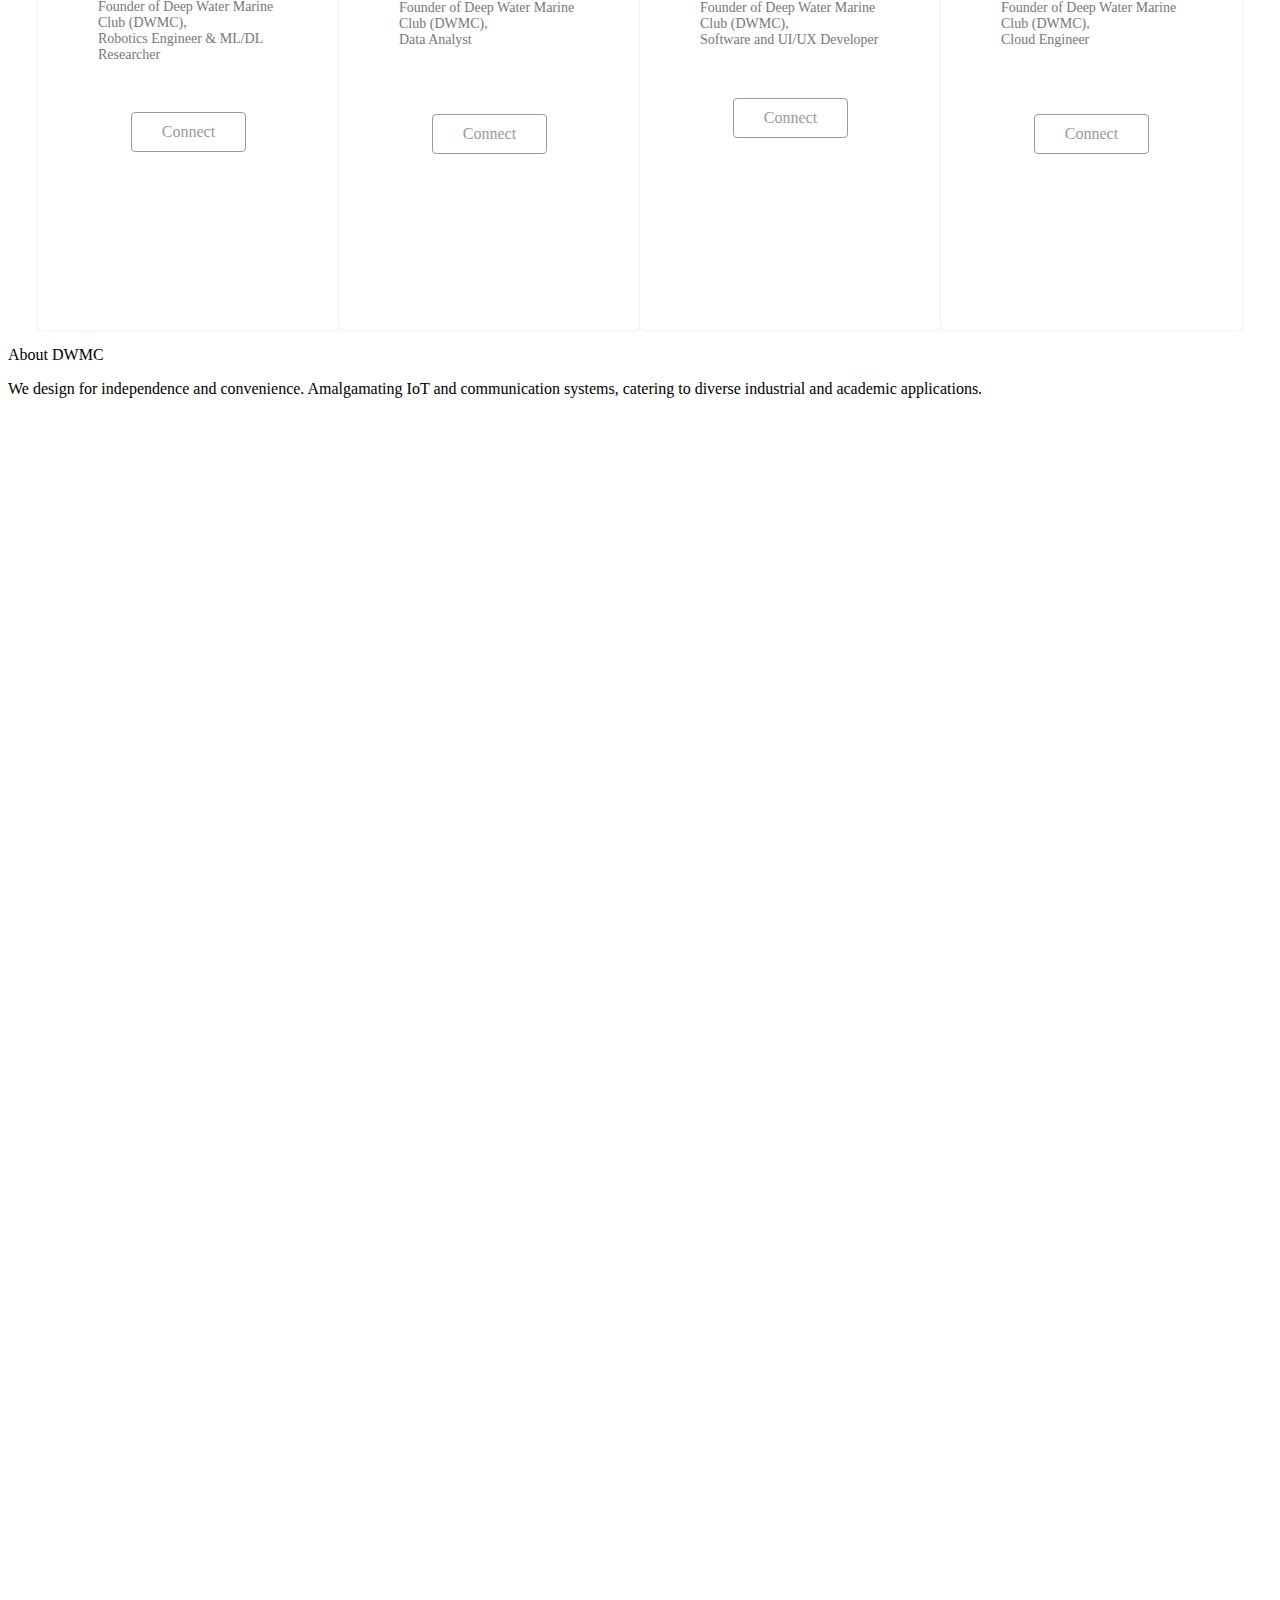
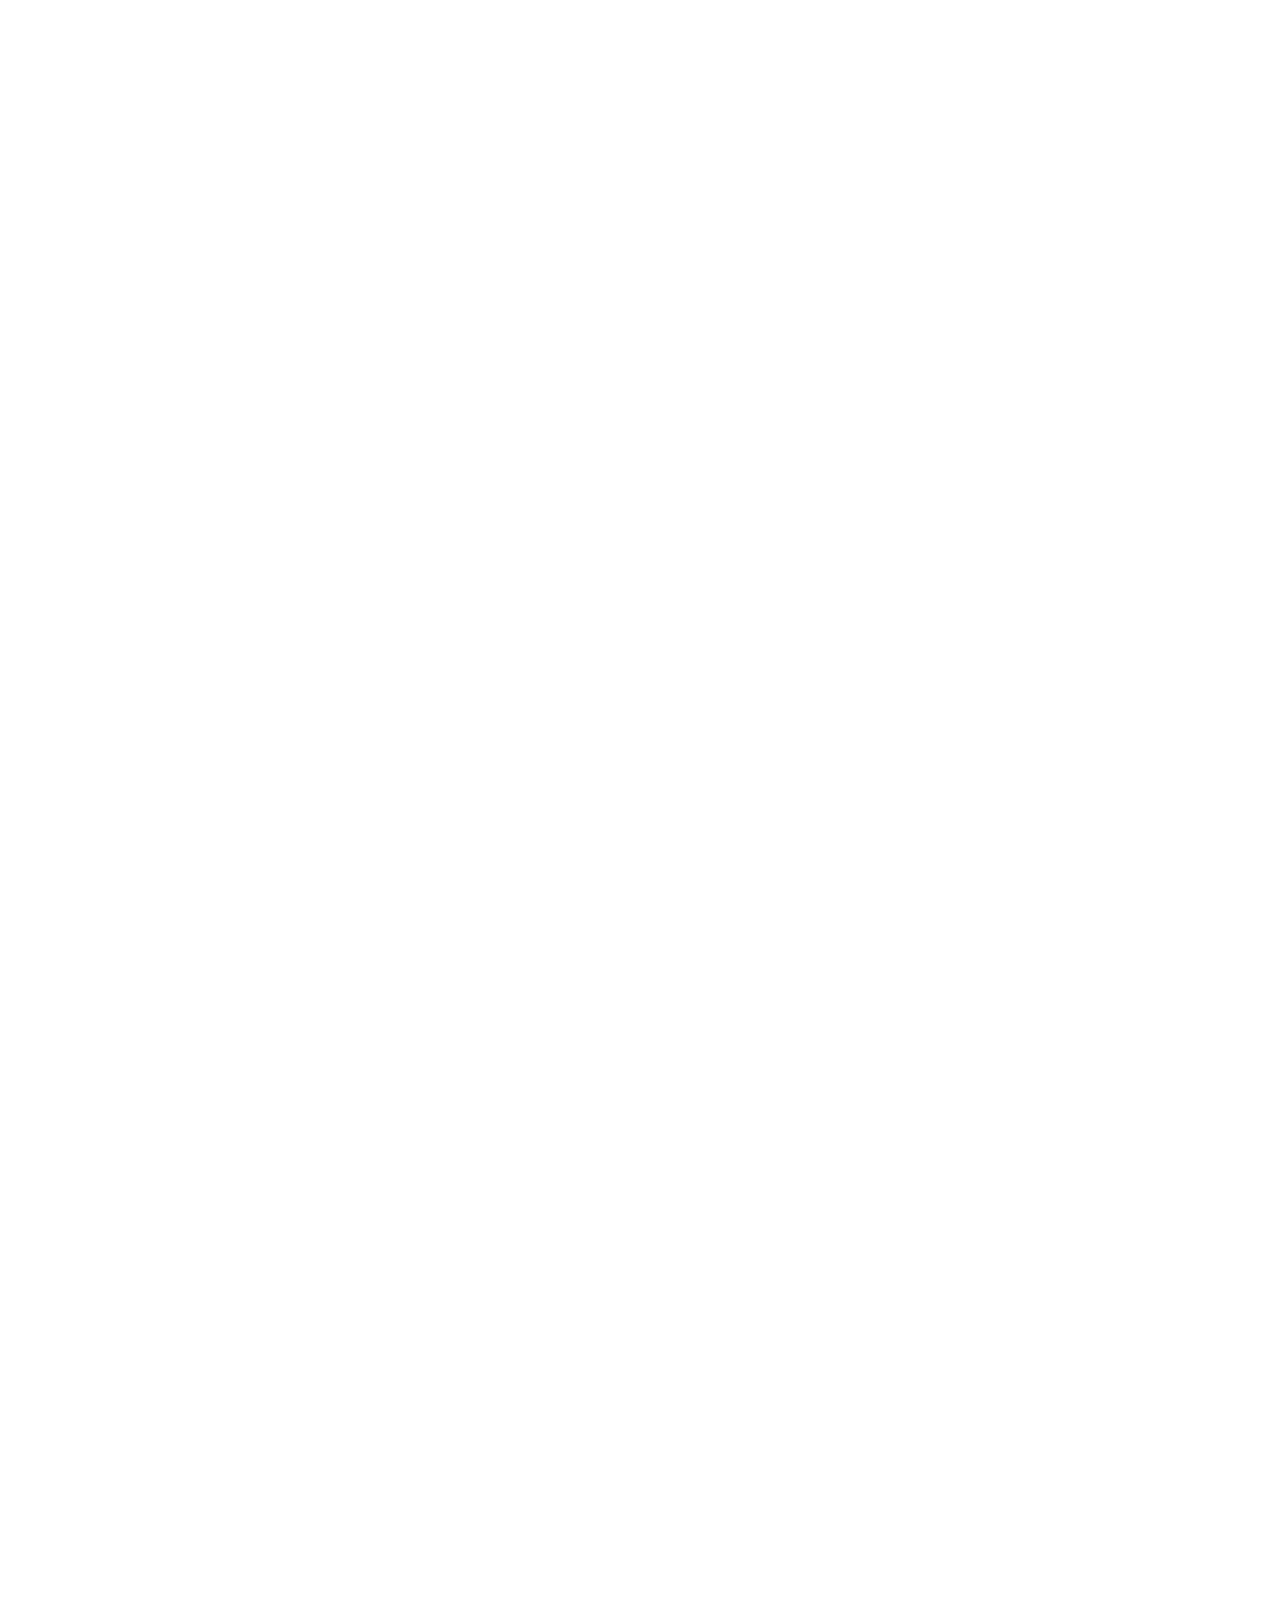
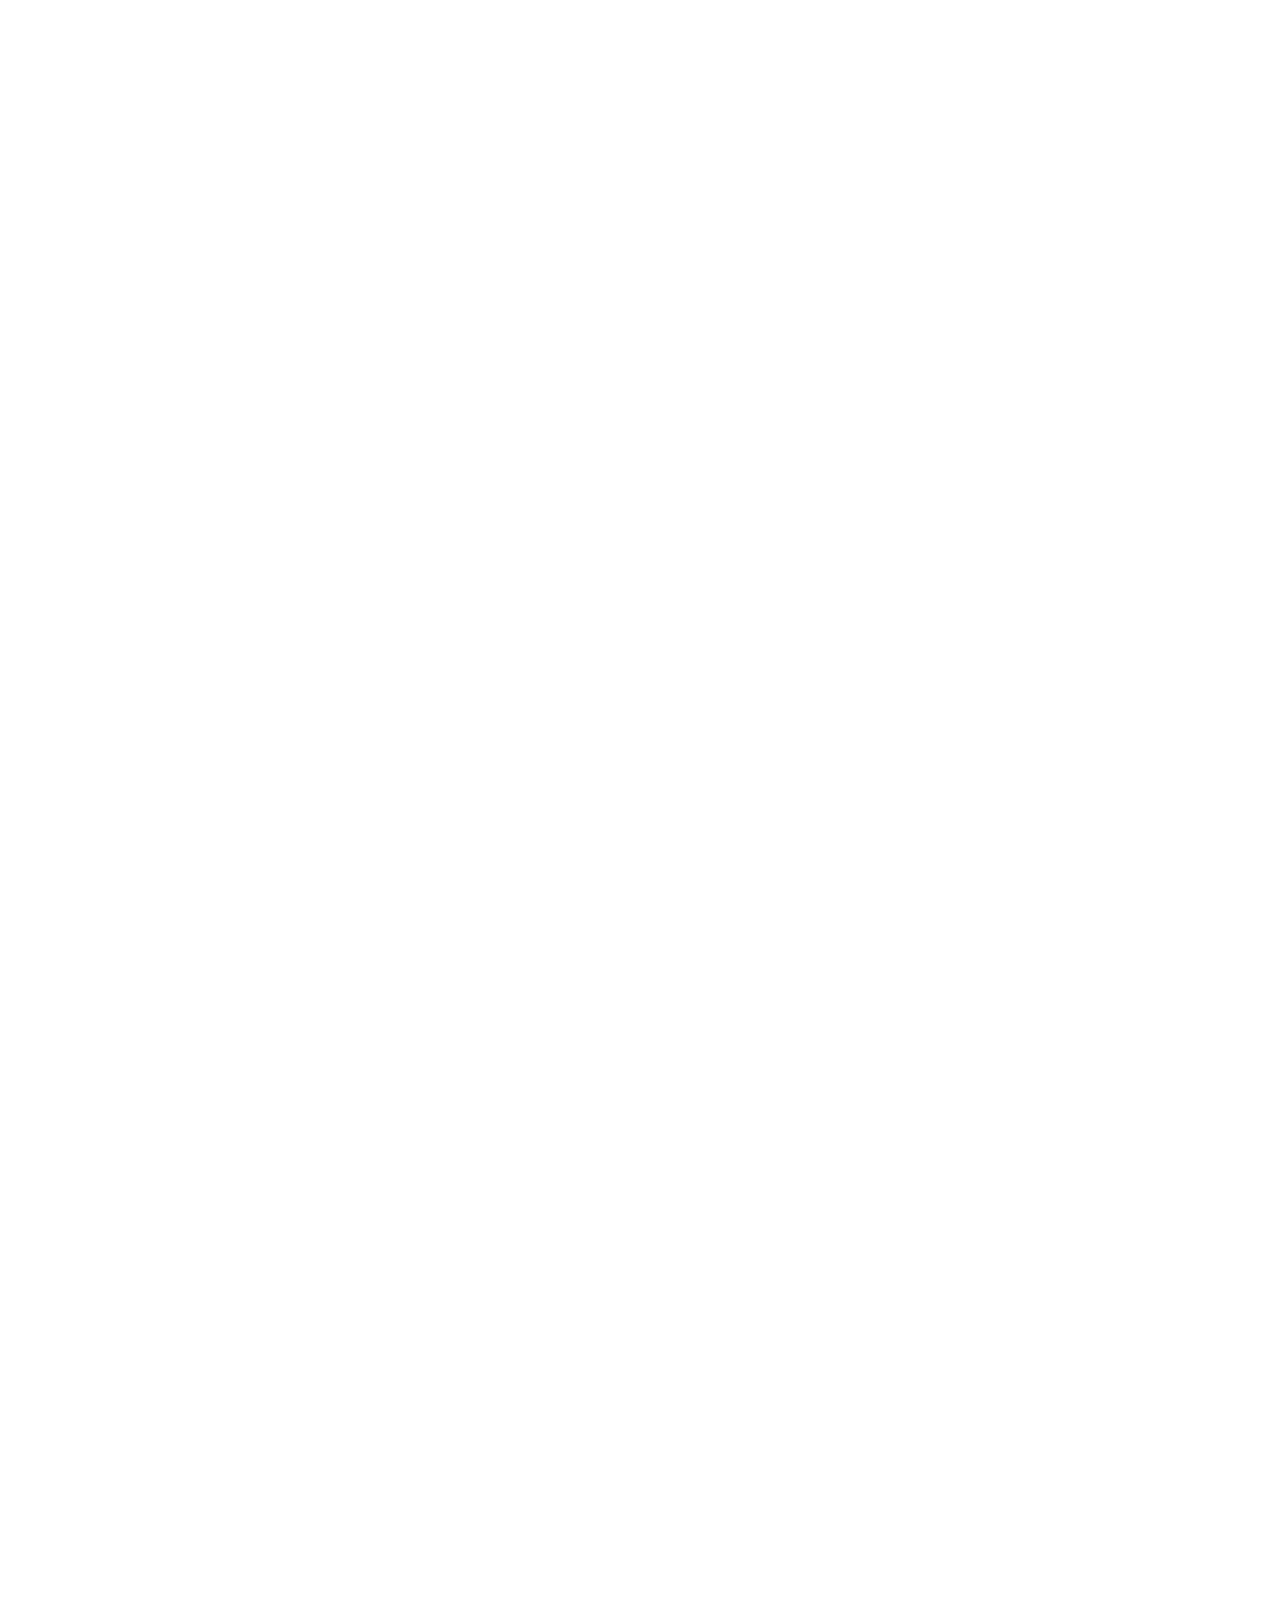
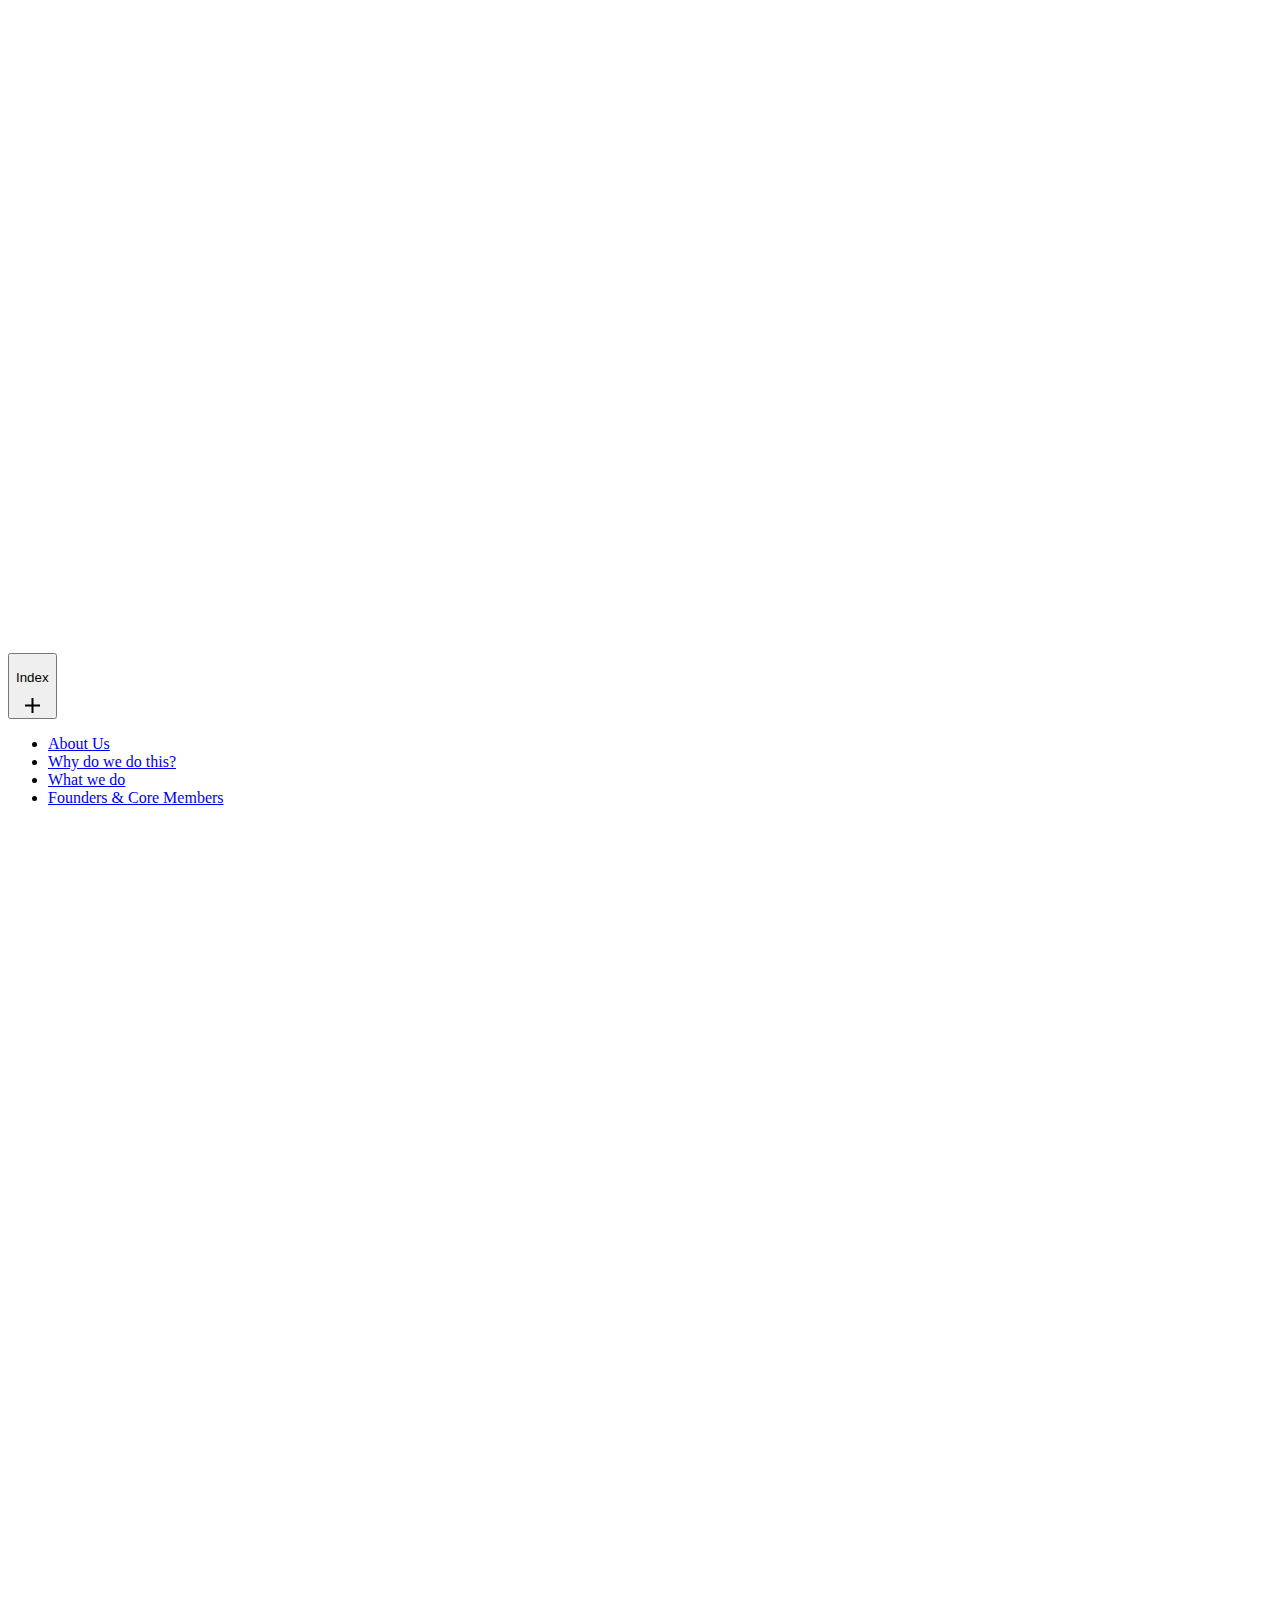
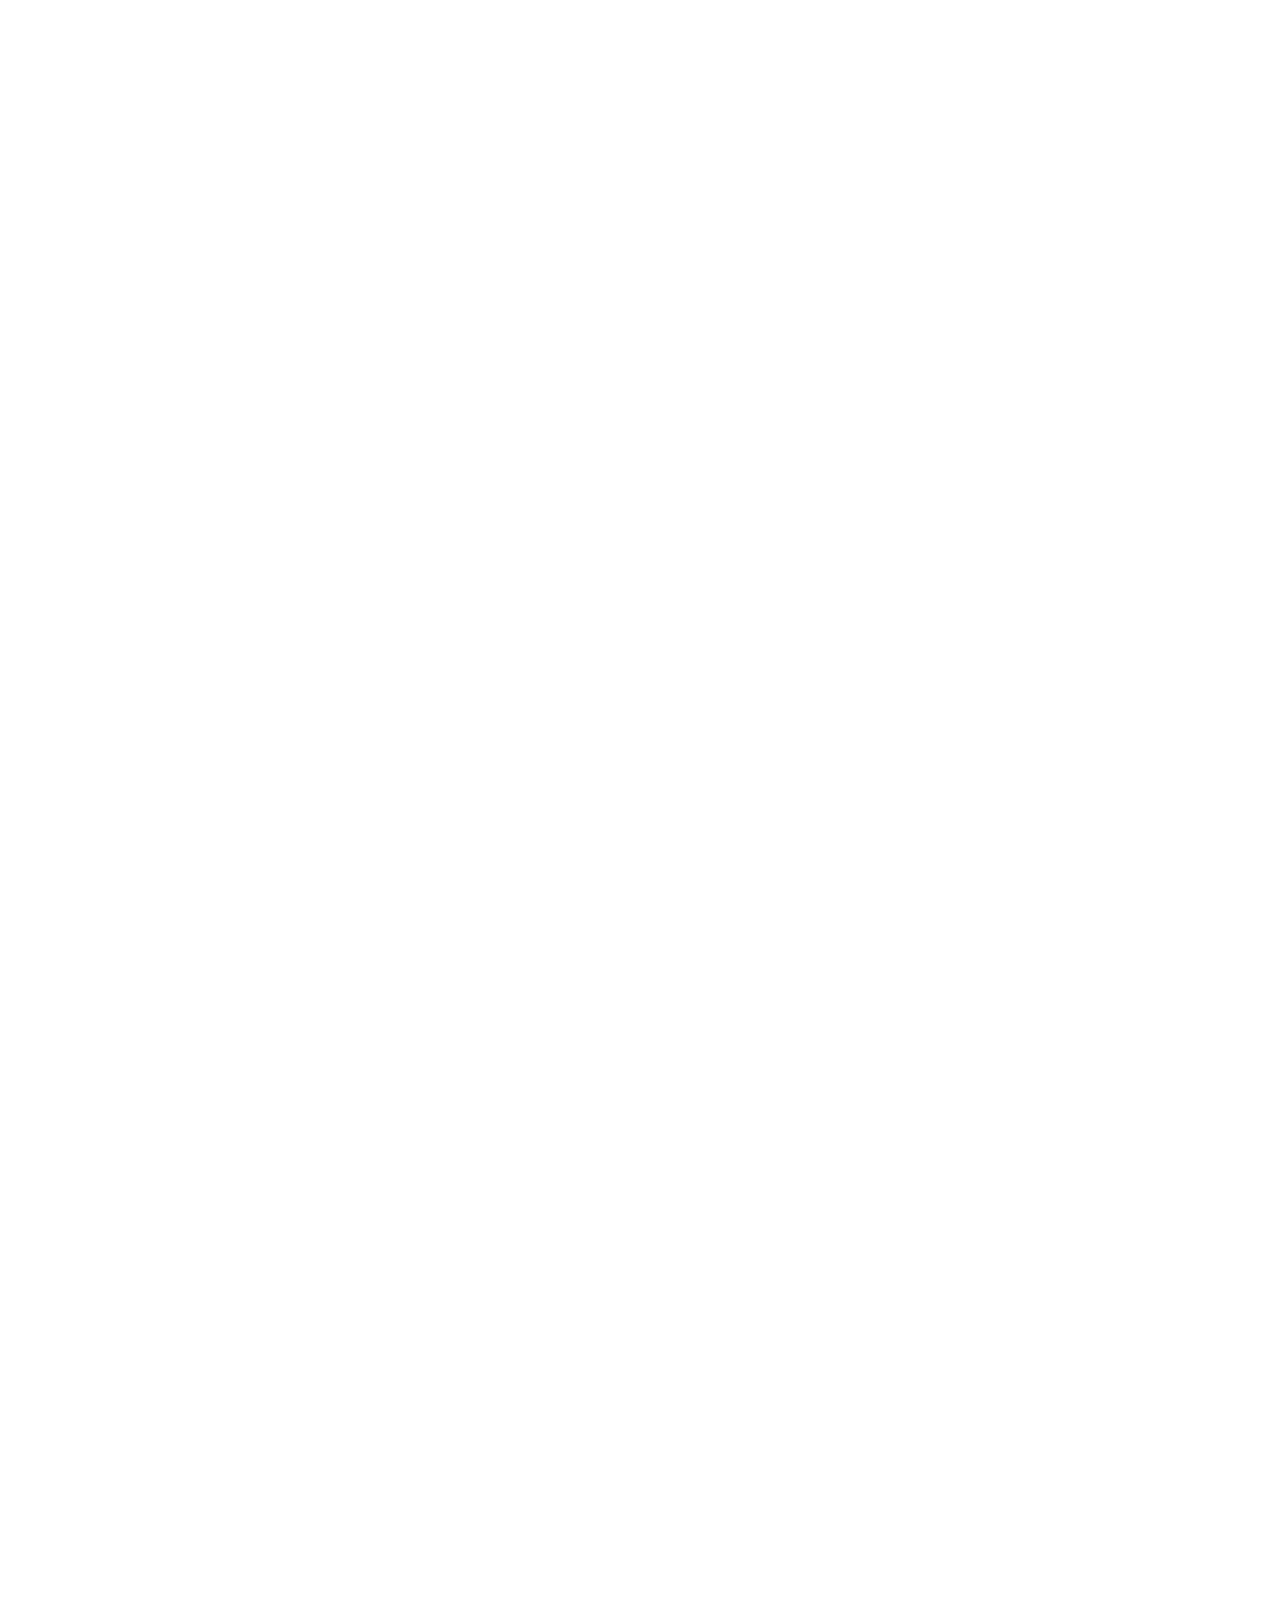
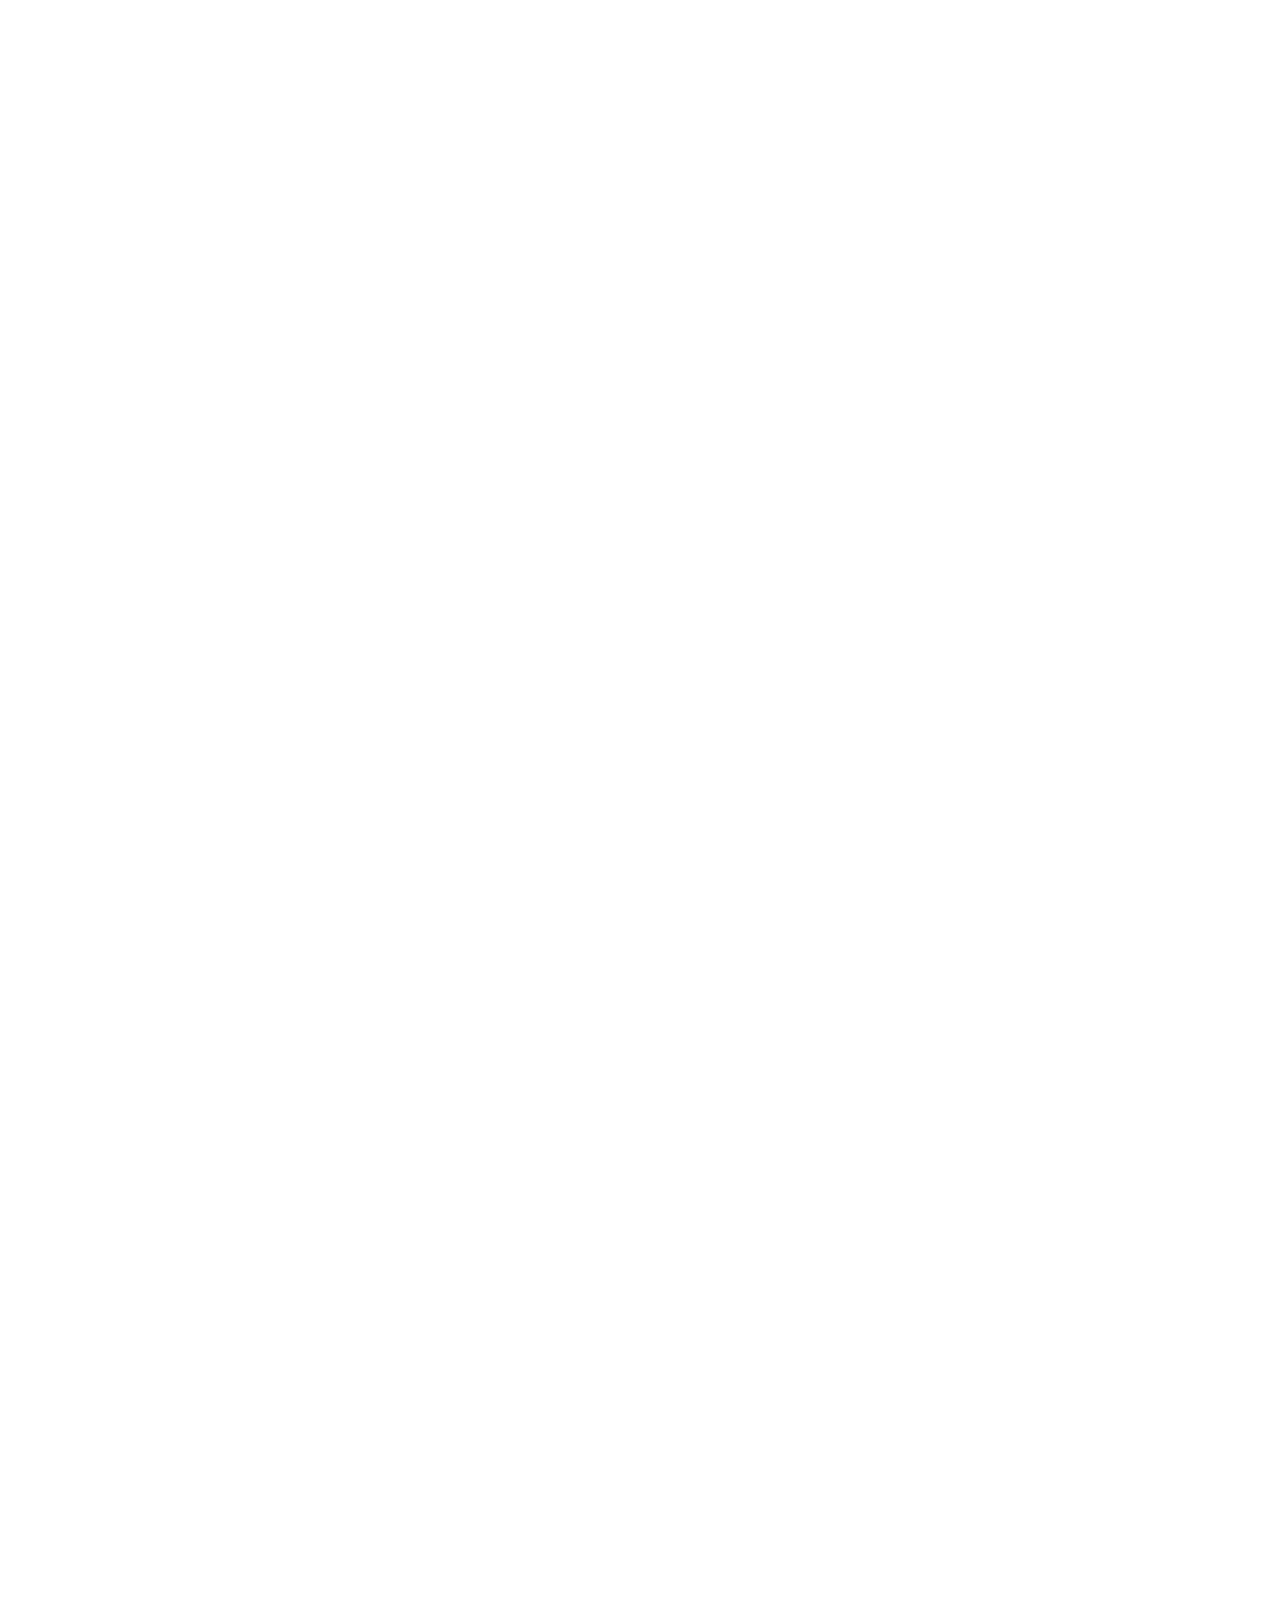
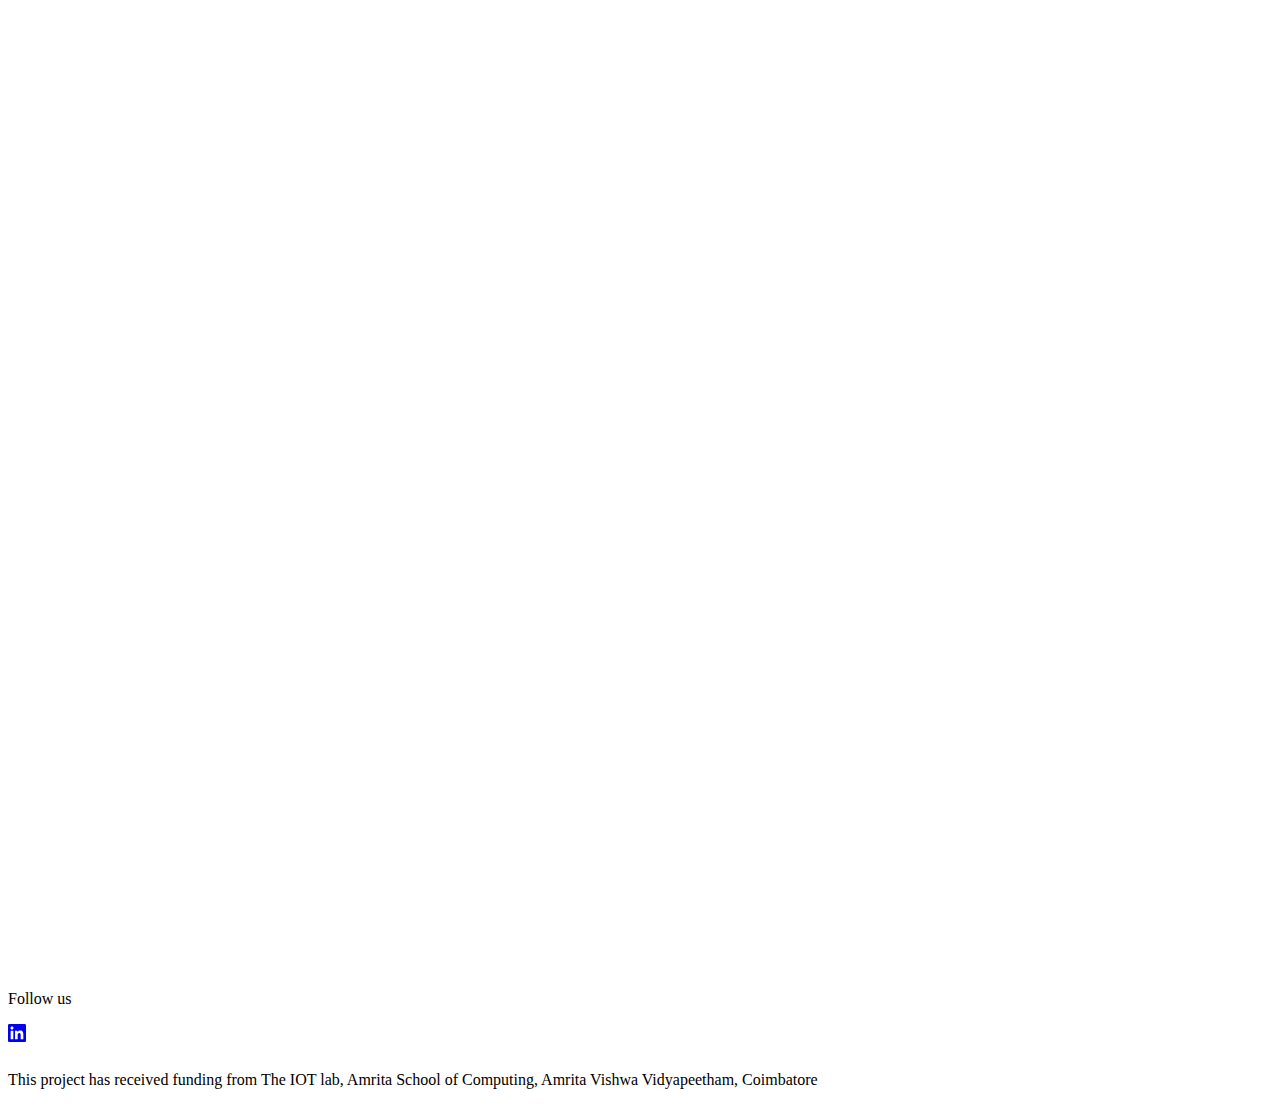
==== commit 32a56483: "AUV site" ====
--- a/docs/index.html
+++ b/docs/index.html
@@ -218,7 +218,7 @@
                         class="col-span-4  md:col-span-3  lg:col-span-4  row-start-2 md:row-start-1 lg:row-start-1 flex flex-col">
                         <div class="border-line-gray pt-2 pb-2 undefined undefined undefined undefined  ">
                             <h5 class="leading-[1.2] text-[26px] md:text-[28px] font-medium undefined undefined whitespace-pre-line"
-                                _uid="d529dd64-0c0d-4301-8880-103384096115">What we do&nbsp;</h5>
+                                _uid="d529dd64-0c0d-4301-8880-103384096115">Our journey&nbsp;</h5>
                         </div>
                         <p class="leading-[1.5] text-base undefined undefined whitespace-pre-line"
                             _uid="49b26fb9-bcc6-4ed8-bb18-179044d46a11">Witness our growth as we build our groundbreaking AUV.</p>
@@ -364,7 +364,7 @@
                                 alt="Icon"> -->
                             <p class="leading-[1.1] text-sm   text-[#929292]">This project has received funding from The
                                 IOT lab,
-                                Amrita School of Computing, Amrita Vishwa Vidyapeetham, Coimbatore under grant agreement No. 848620
+                                Amrita School of Computing, Amrita Vishwa Vidyapeetham, Coimbatore <!--under grant agreement No. 848620-->
                             </p>
                         </div>
                     </div>
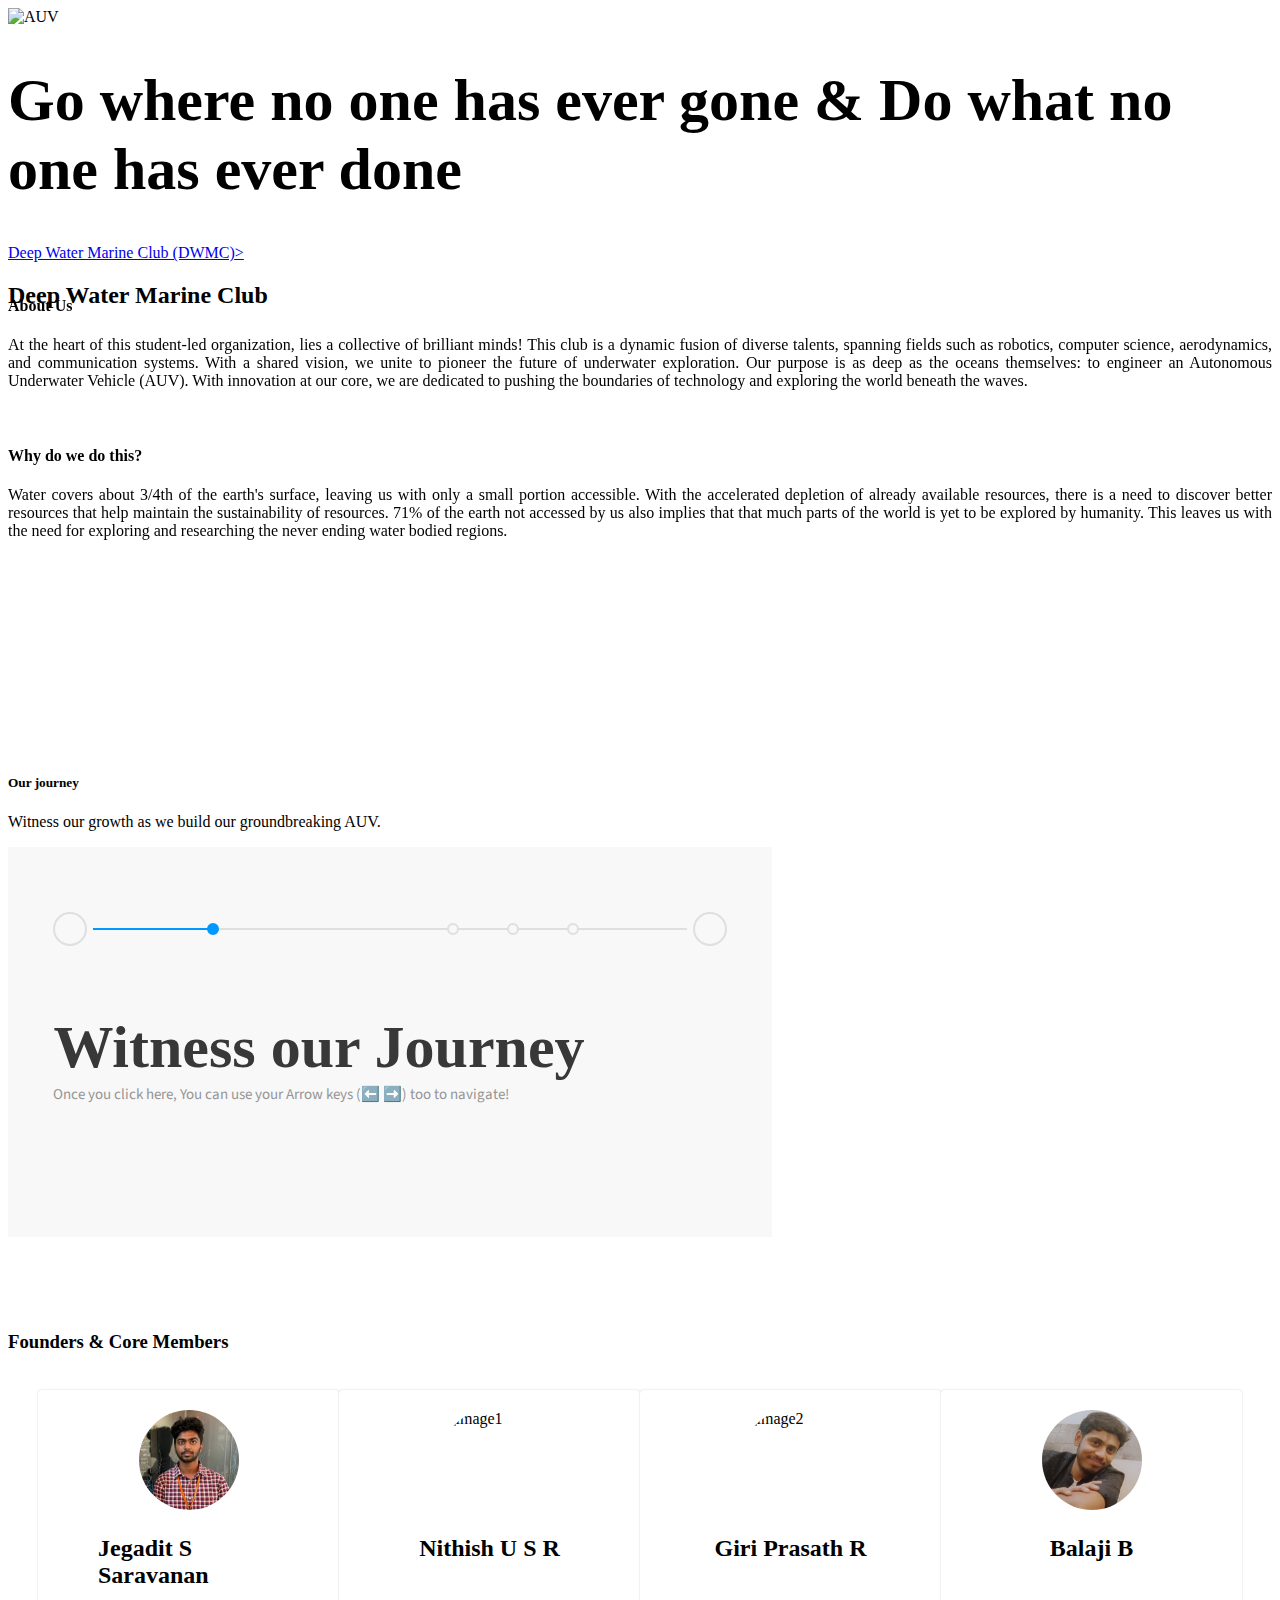
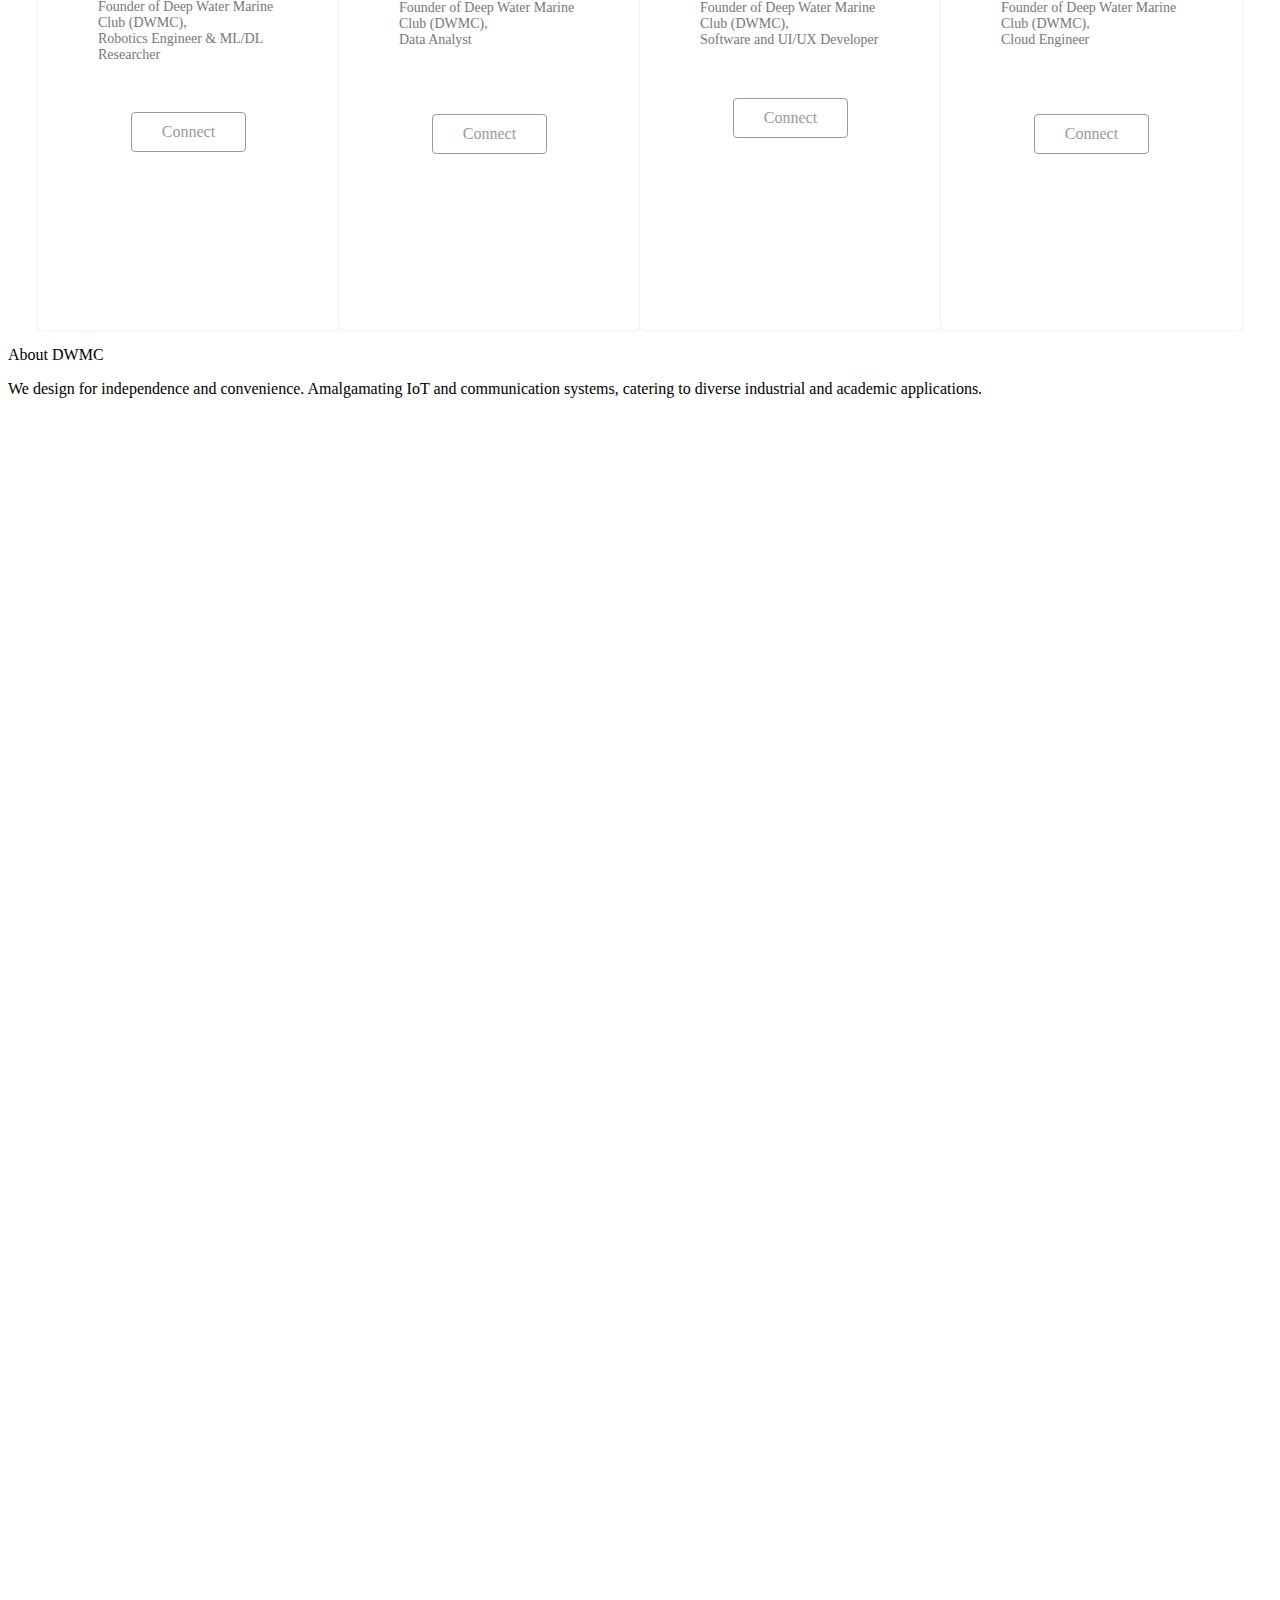
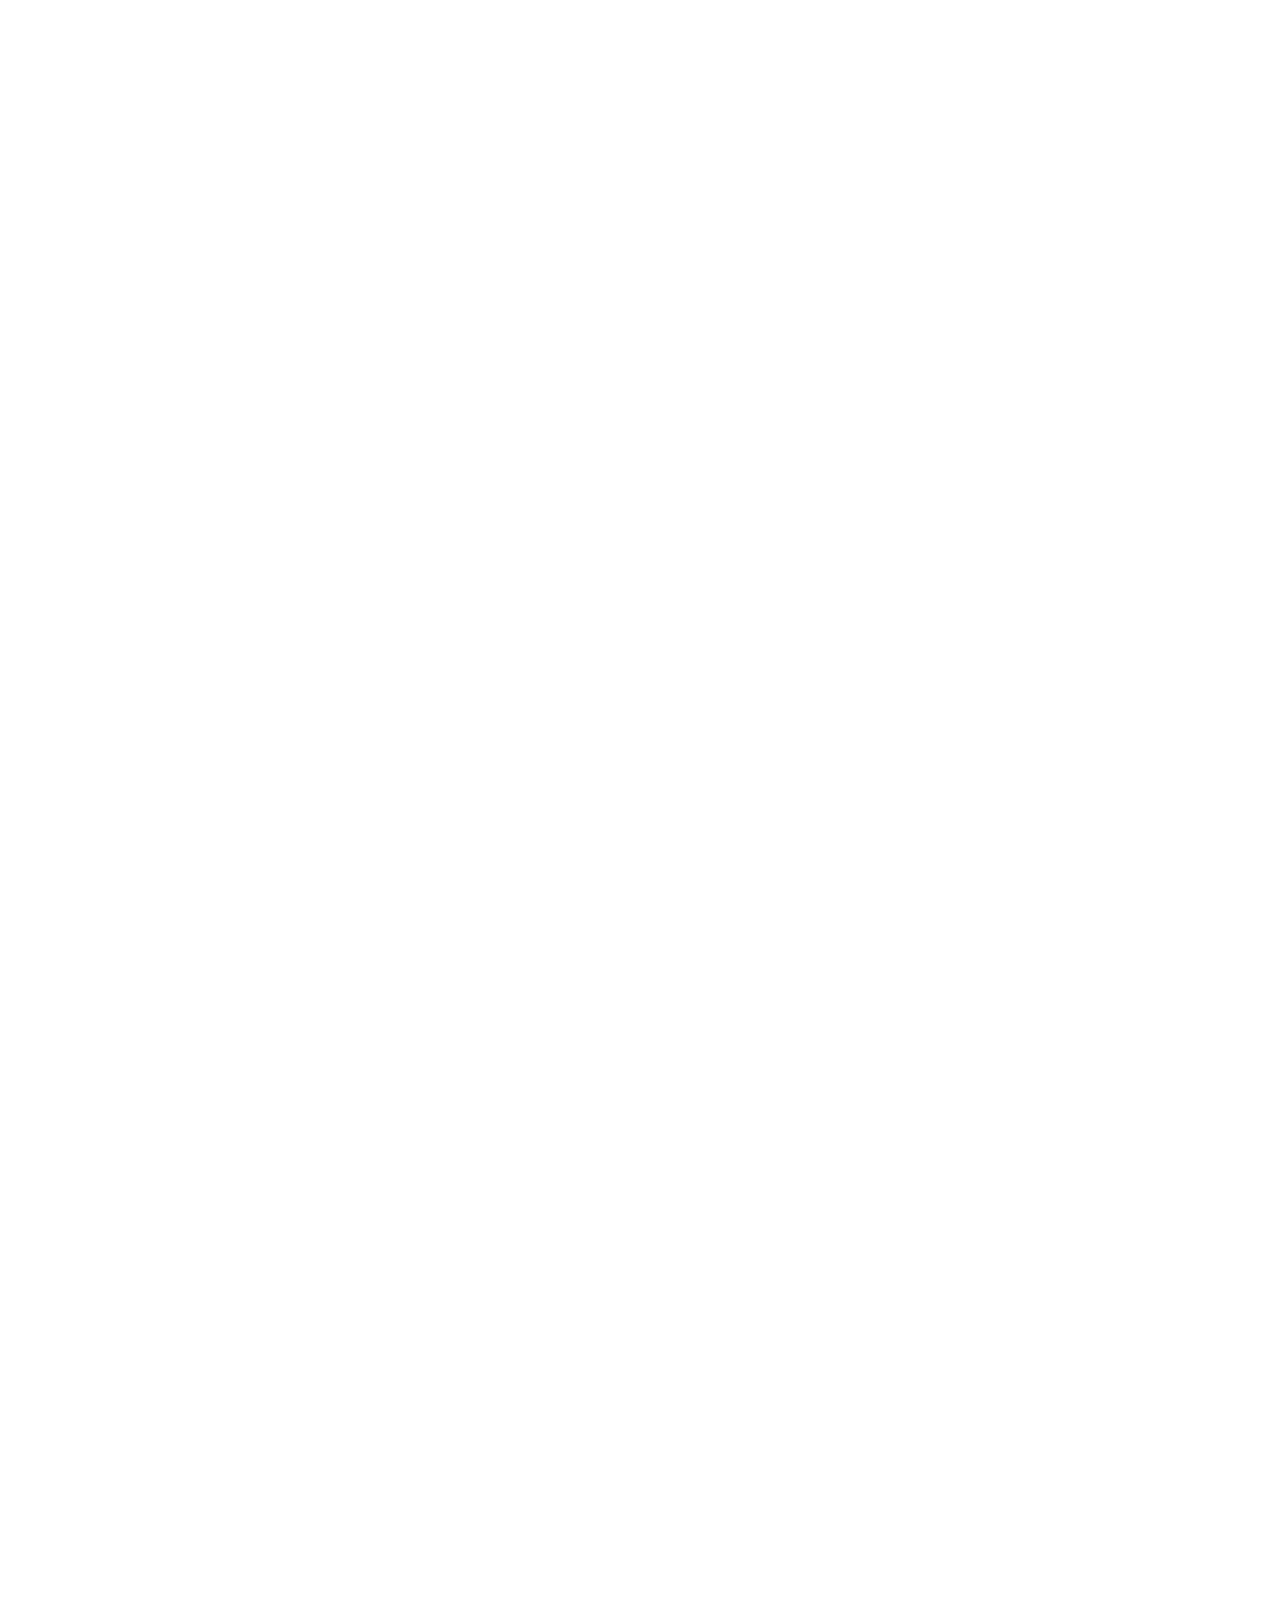
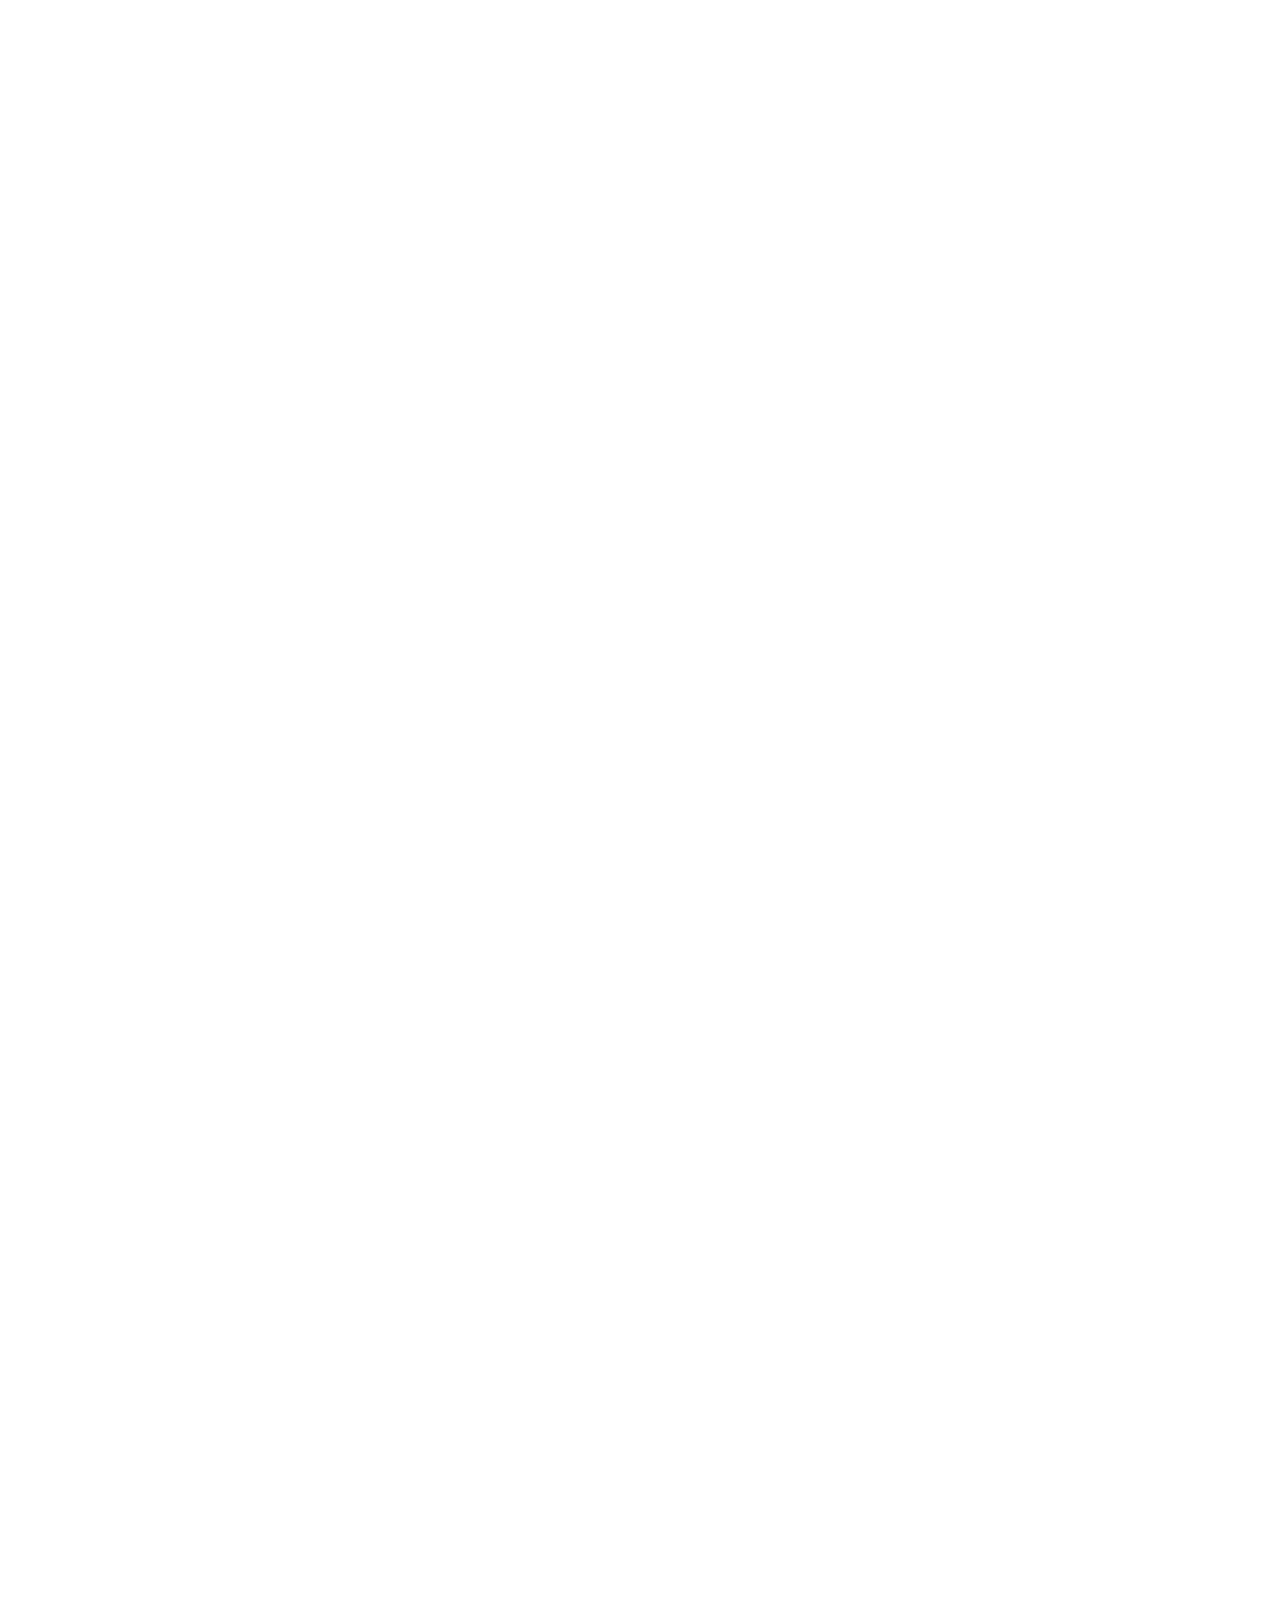
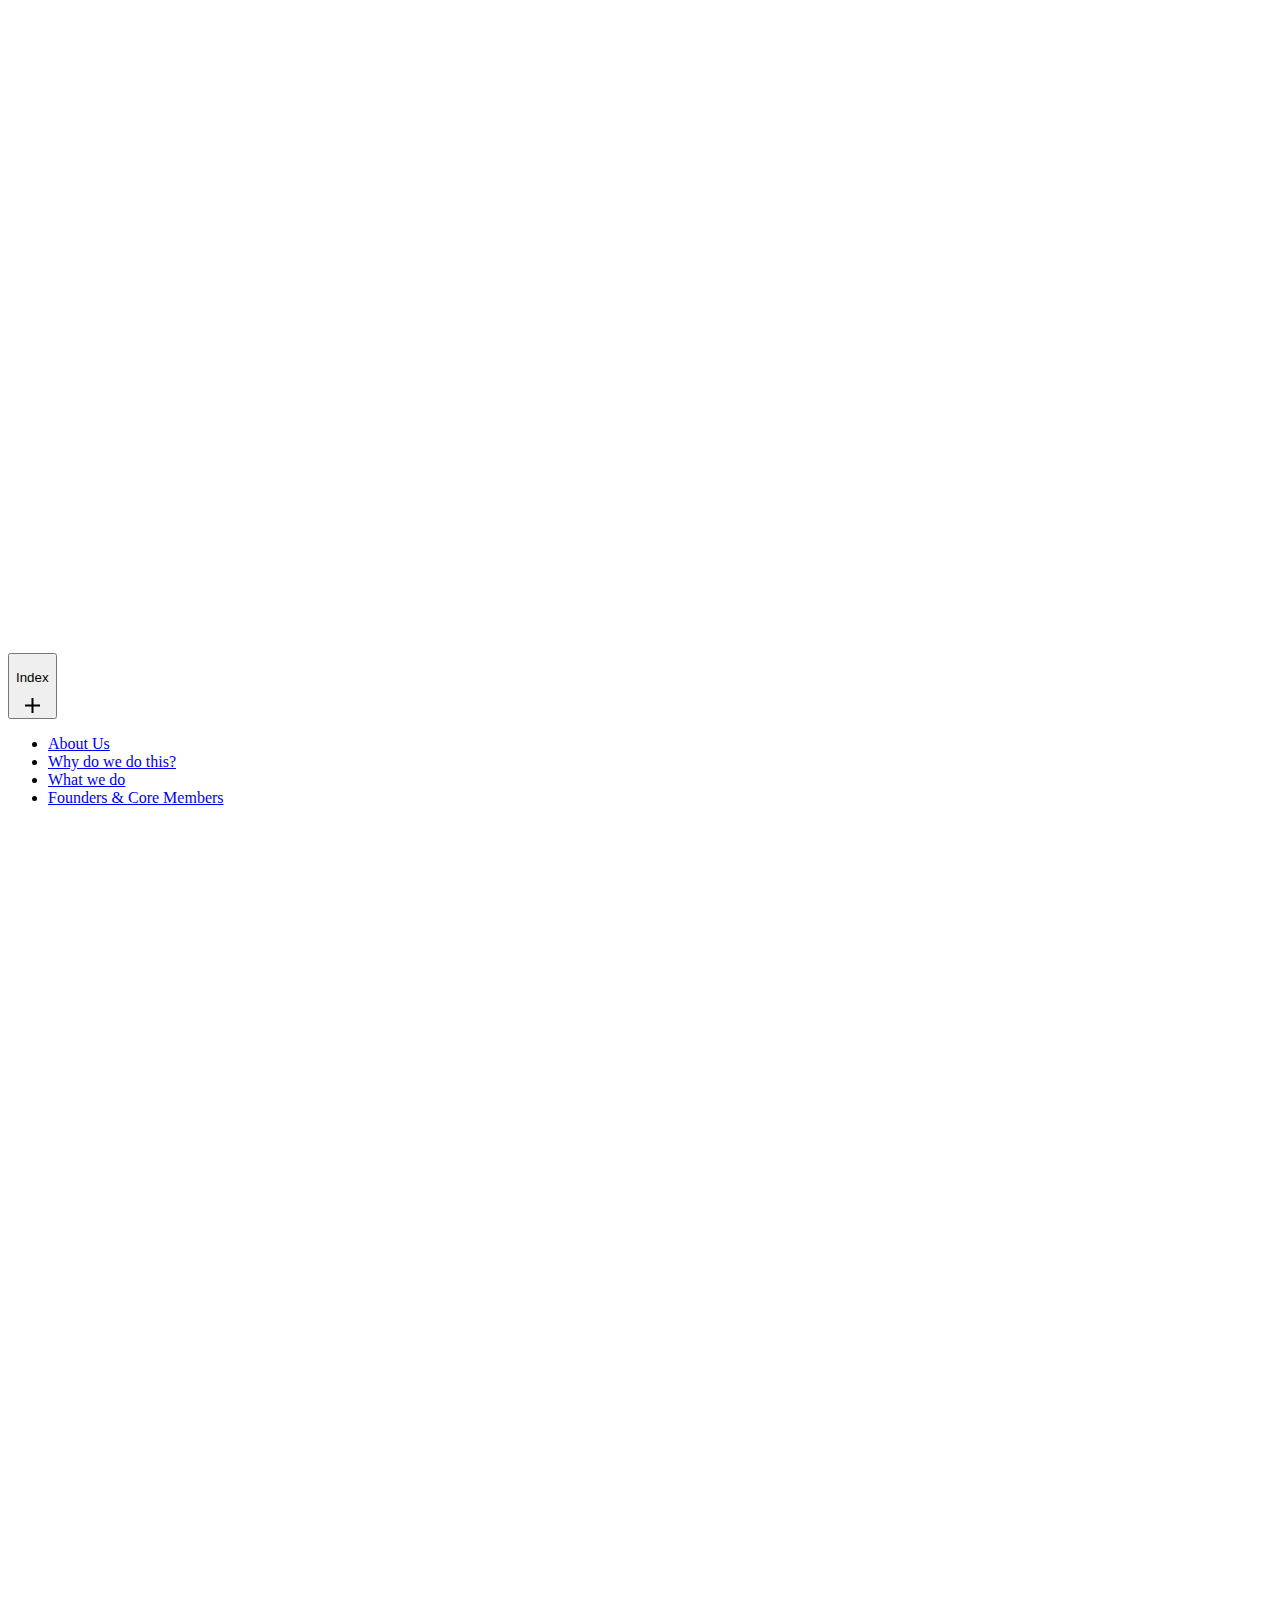
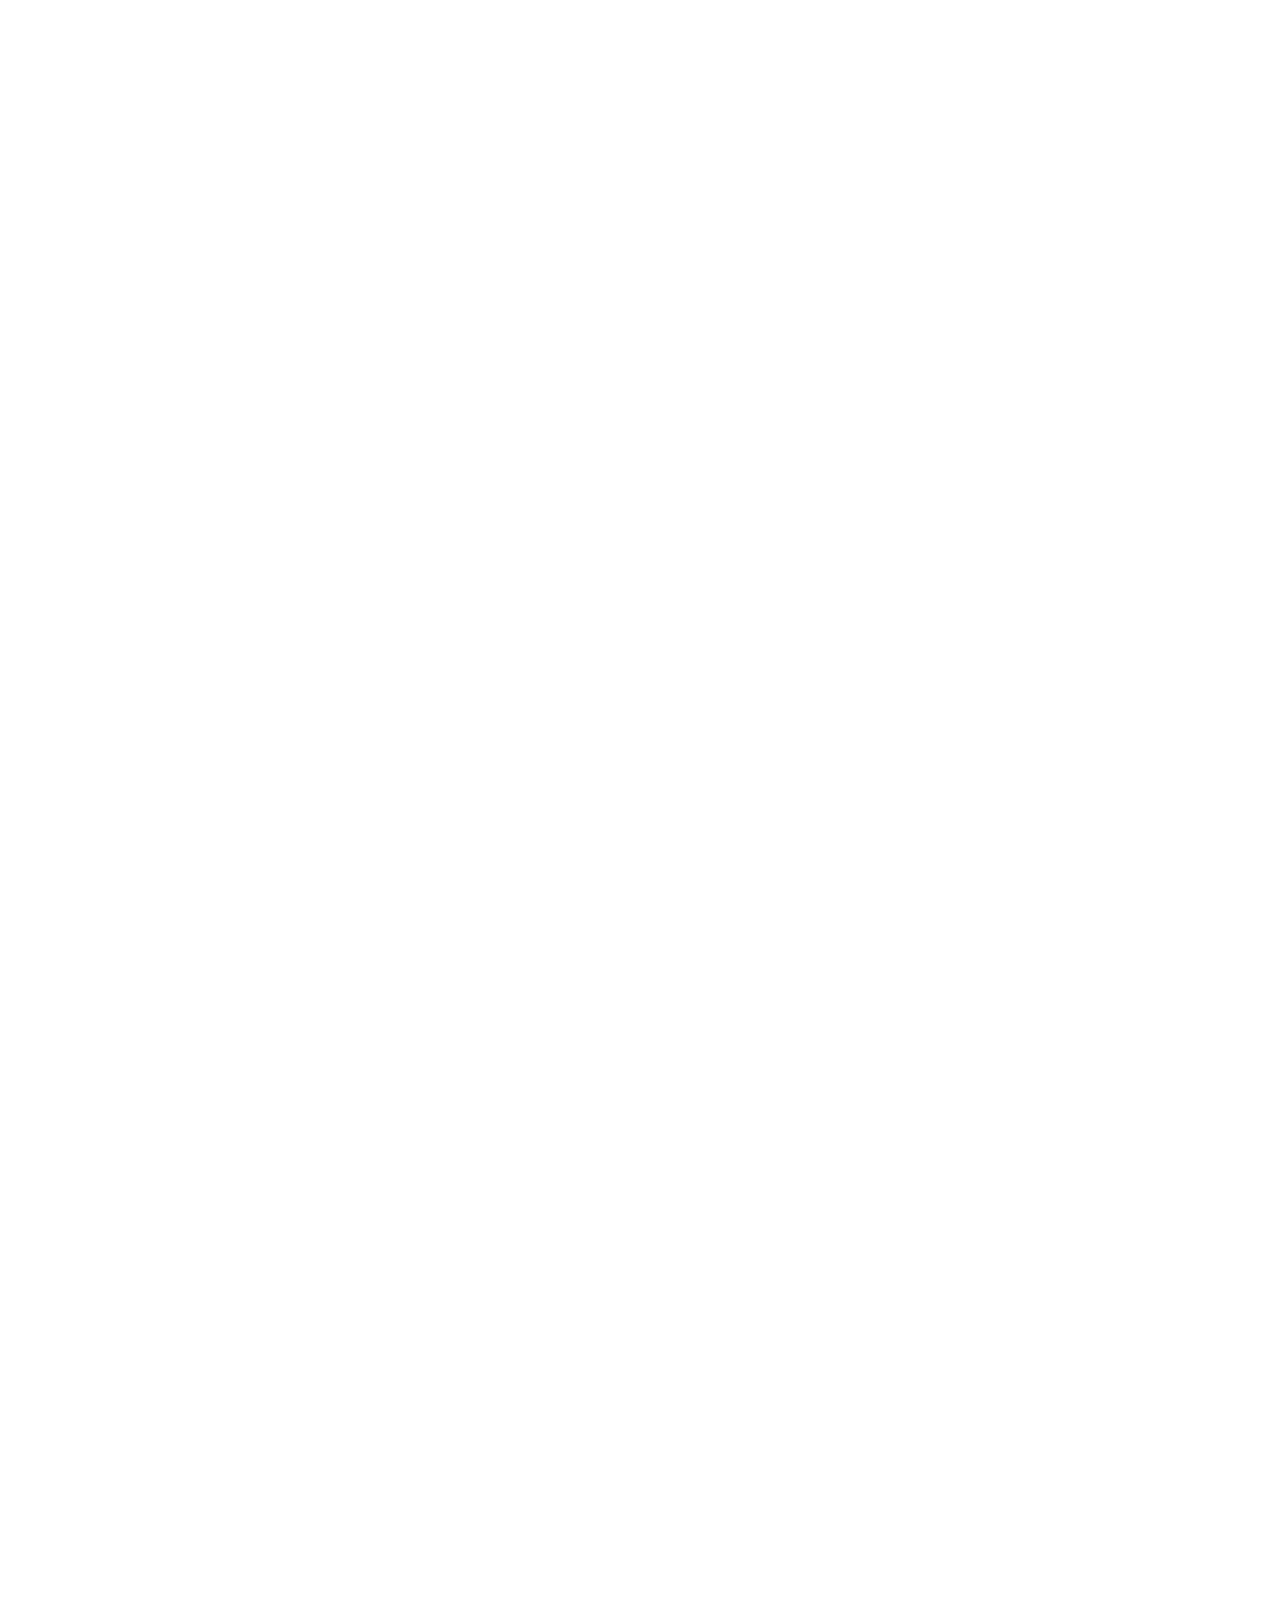
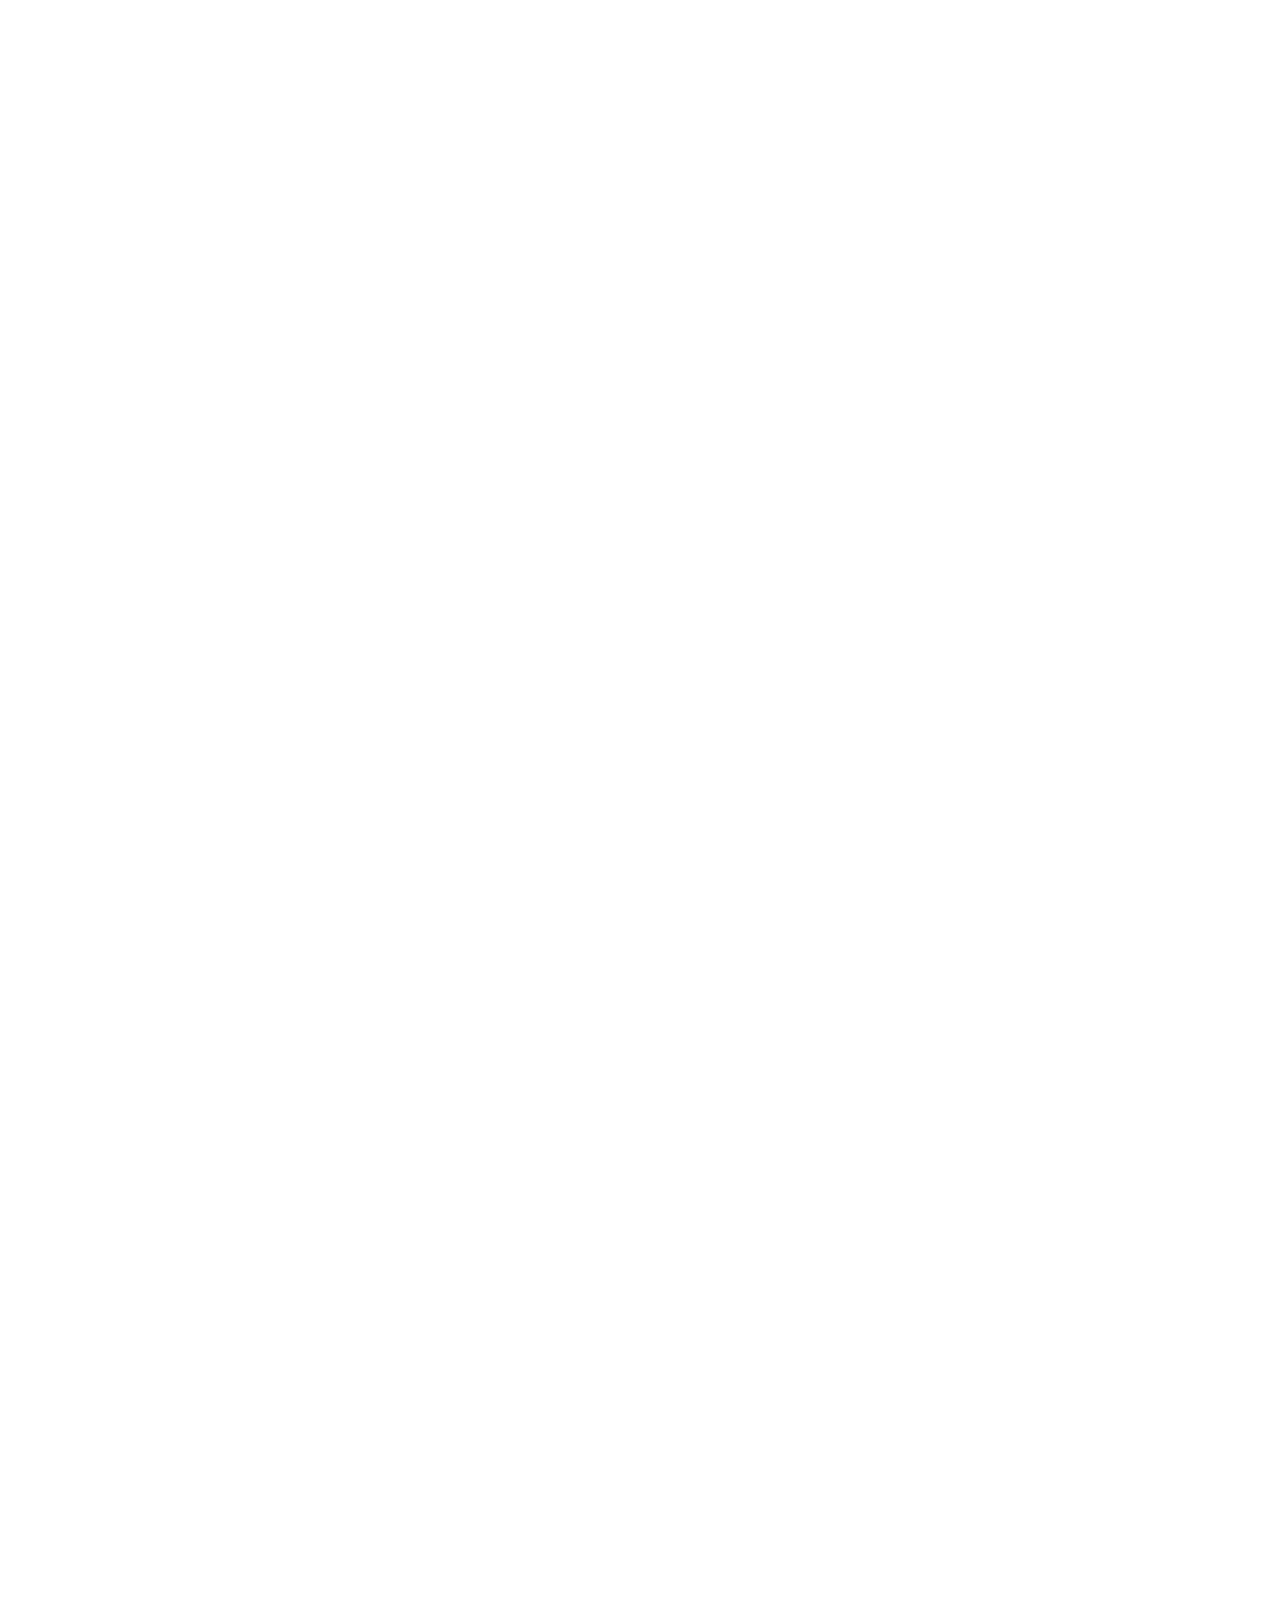
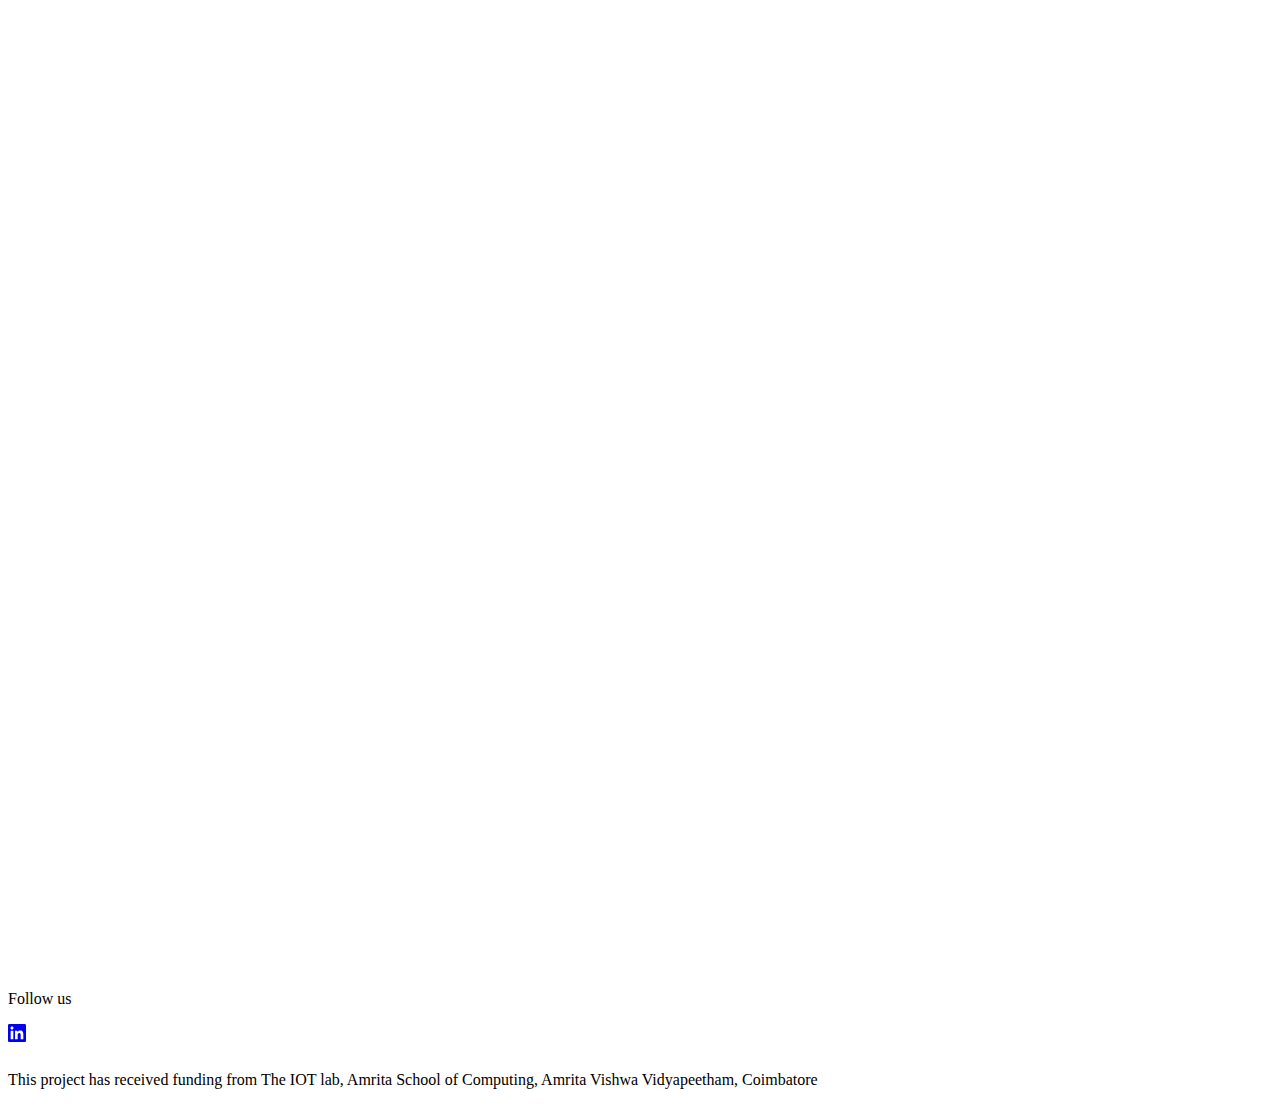
==== commit 5095c100: "README edits" ====
--- a/docs/index.html
+++ b/docs/index.html
@@ -93,7 +93,7 @@
 
         <header class="">
             <div class="flex items-center overflow-hidden relative py-48 min-h-screen text-white">
-                <div class="absolute inset-0 z-[-10]"><img src="https://i.ibb.co/XzwQkDp/head-f.png" alt="AUV">
+                <div class="absolute inset-0 z-[-10]"><img src="./res/head-f.png" alt="AUV">
                     <div class="bg-black inset-0 absolute" style="opacity: 0.3;"></div>
                 </div>
                 <div class="px-4 md:px-12 w-full mx-auto max-w-[1256px]">
@@ -160,7 +160,7 @@
                                     <div style="opacity: 1; transform: none;">
                                         <div class="relative overflow-hidden aspect-square md:aspect-[4/3]">
                                             <div class="w-full h-full"
-                                                style="background-image: url(&quot;https://i.ibb.co/YDVfcJC/Deep-Water-Banner.png&quot;); background-size: contain; background-position: center center; background-repeat: no-repeat; transform: translateY(-70px) translateZ(0px);">
+                                                style="background-image: url(&quot;./res/DeepWaterBanner.png&quot;); background-size: contain; background-position: center center; background-repeat: no-repeat; transform: translateY(-70px) translateZ(0px);">
                                             </div>
                                         </div>
                                     </div>
@@ -196,7 +196,7 @@
                                     <div style="opacity: 1; transform: none;">
                                         <div class="relative overflow-hidden aspect-square md:aspect-[4/3]">
                                             <div class="w-full h-full"
-                                                style="background-image: url(&quot;https://i.ibb.co/ccMwvFv/do.jpg&quot;); background-size: cover; background-position: center center; background-repeat: no-repeat;">
+                                                style="background-image: url(&quot;./res/do.jpg&quot;); background-size: cover; background-position: center center; background-repeat: no-repeat;">
                                             </div>
                                         </div>
                                     </div>
@@ -246,14 +246,14 @@
                 <br>
                 <div class="profile-container">
                     <div class="profile-card">
-                      <img src="https://i.ibb.co/Tk4mQrr/Jegadit-SS.jpg" alt="JegaditSS" class="profile-icon" />
+                      <img src="./res/JegaditSS.JPG" alt="JegaditSS" class="profile-icon" />
                       <div class="profile-name">Jegadit S Saravanan</div>
                       <div class="profile-position">Founder of Deep Water Marine Club (DWMC), <br> Robotics Engineer & ML/DL Researcher</div>
                       <span style="padding-bottom: 9px;"></span>
                       <a href="https://www.linkedin.com/in/jegadit-s-saravanan/" class="button">Connect</a>
                     </div>
                     <div class="profile-card">
-                      <img src="https://i.ibb.co/VD2mGT7/nithish-USR.jpg" alt="image1" class="profile-icon" />
+                      <img src="./res/nithishUSR.jpeg" alt="image1" class="profile-icon" />
                       <div class="profile-name">Nithish U S R</div> <br>
                       <span style="padding-bottom: 10px;"></span>
                       <div class="profile-position">Founder of Deep Water Marine Club (DWMC), <br> Data Analyst </div><br>
@@ -261,7 +261,7 @@
                       <a href="https://www.linkedin.com/in/nithish-usr/" class="button">Connect</a>
                     </div>
                     <div class="profile-card">
-                      <img src="https://i.ibb.co/yX92m7B/Giri.jpg" alt="image2" class="profile-icon" />
+                      <img src="./res/Giri.jpg" alt="image2" class="profile-icon" />
                       <div class="profile-name">Giri Prasath R</div><br>
                       <span style="padding-bottom: 10px;"></span>
                       <div class="profile-position">Founder of Deep Water Marine Club (DWMC), <br> Software and UI/UX Developer</div>
@@ -269,7 +269,7 @@
                       <a href="https://www.linkedin.com/in/giri-prasath-68135823a/" class="button">Connect</a>
                     </div>
                     <div class="profile-card">
-                      <img src="https://i.ibb.co/BVBQLkY/BalajiB.jpg" alt="image3" class="profile-icon" />
+                      <img src="./res/BalajiB.jpg" alt="image3" class="profile-icon" />
                       <div class="profile-name">Balaji B</div> <br>
                       <span style="padding-bottom: 10px;"></span>
                       <div class="profile-position">Founder of Deep Water Marine Club (DWMC), <br> Cloud Engineer</div> <br>
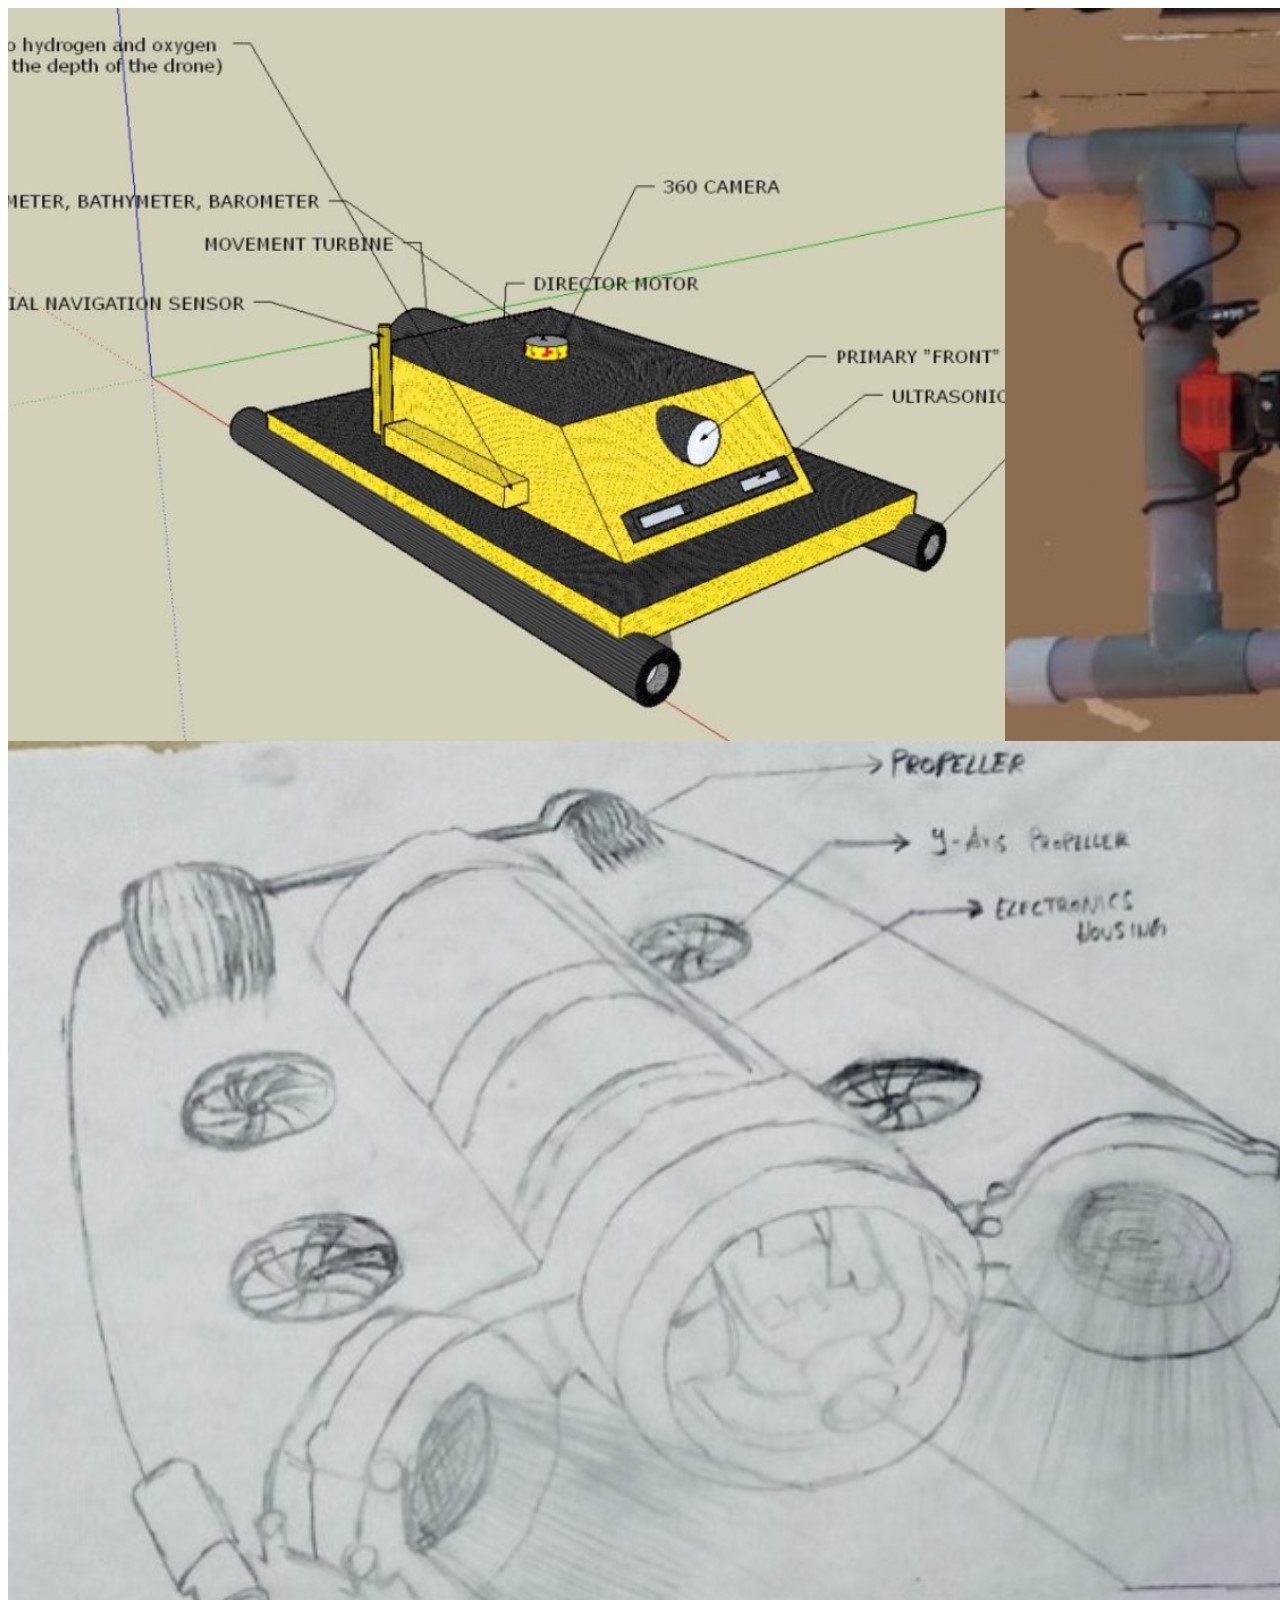
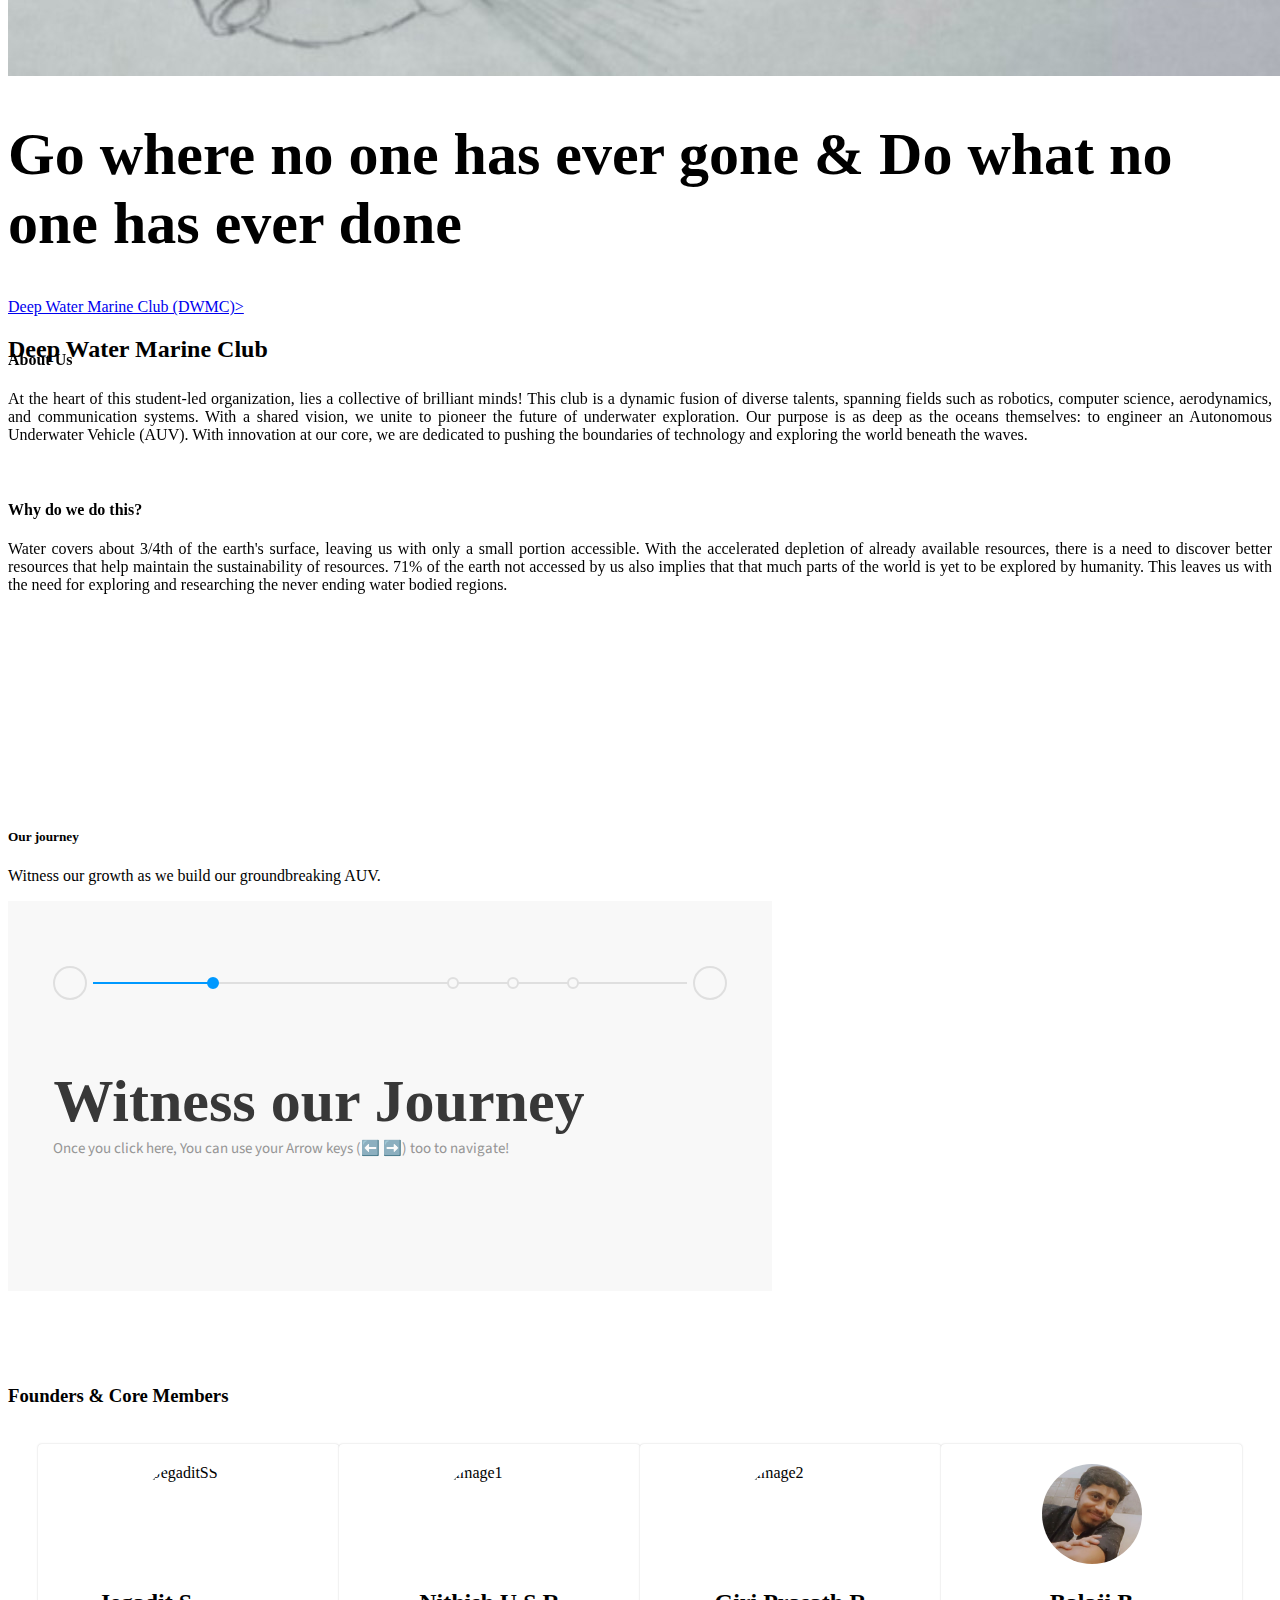
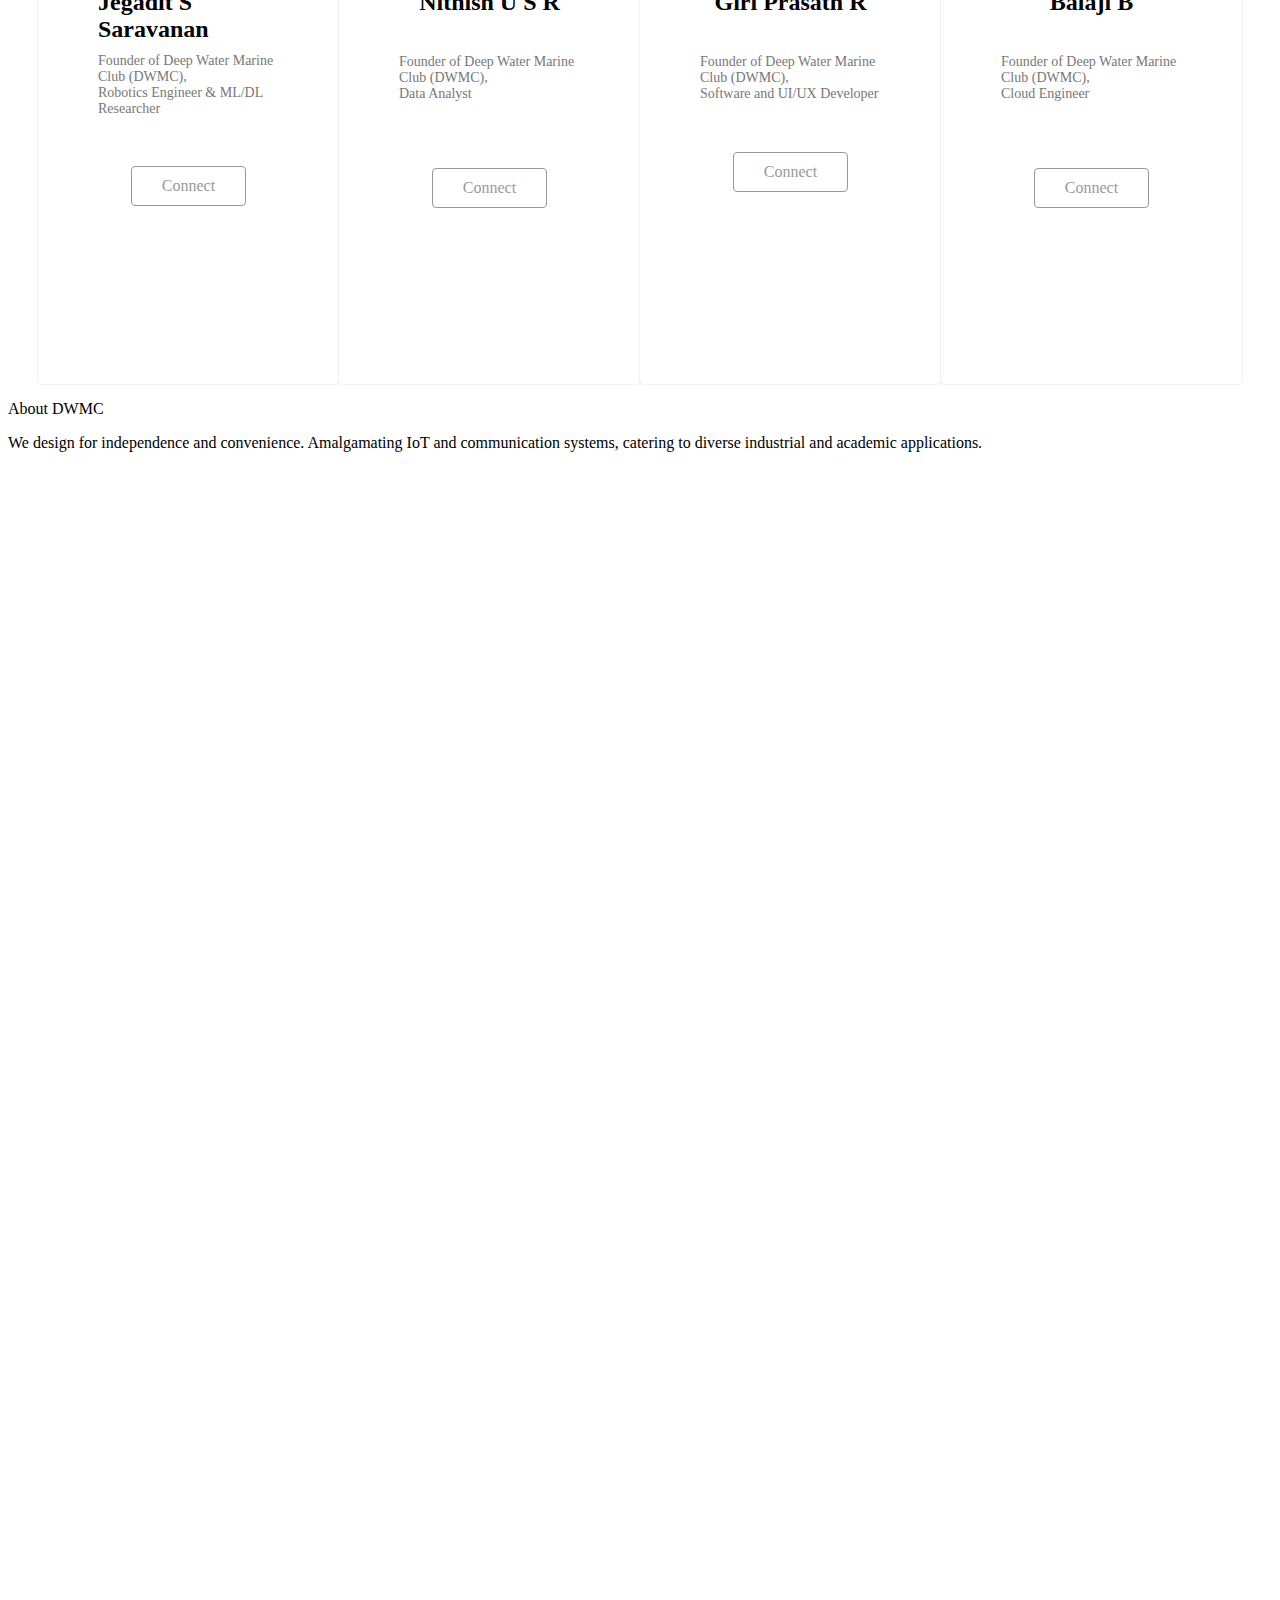
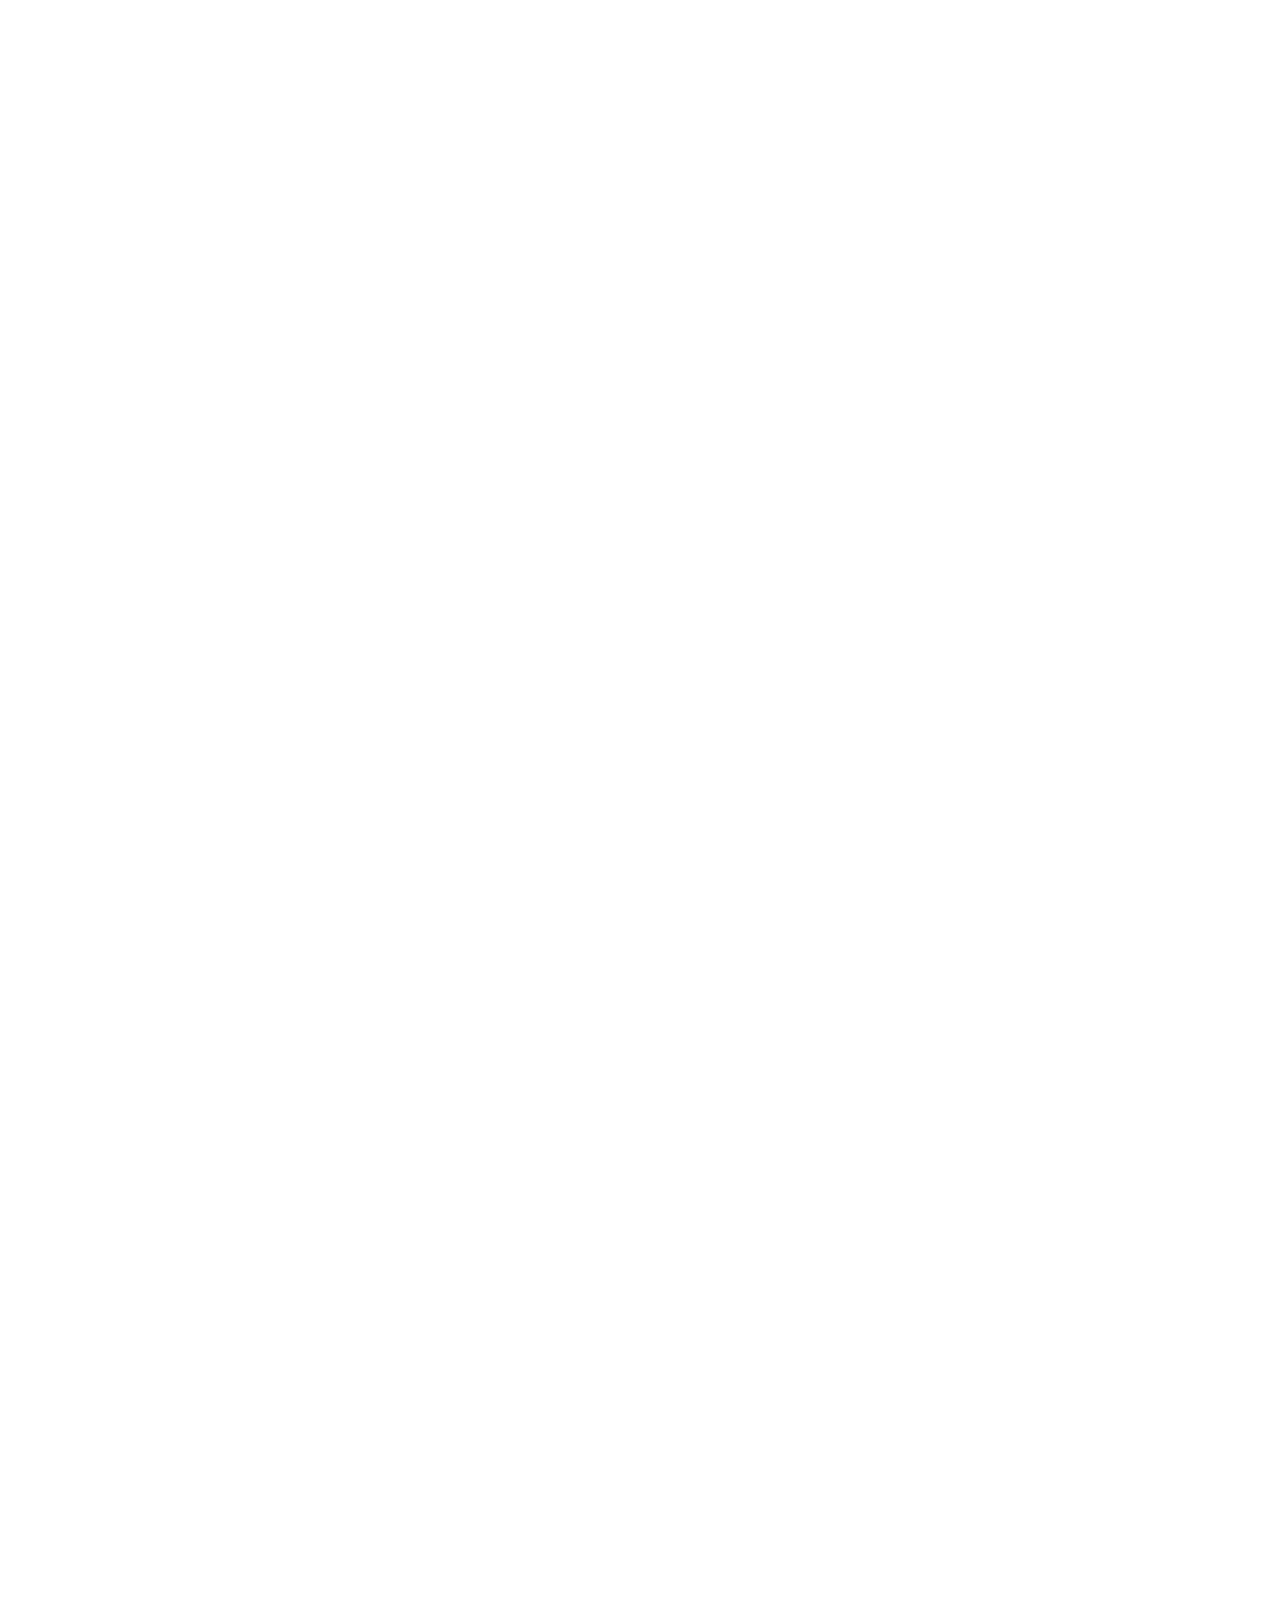
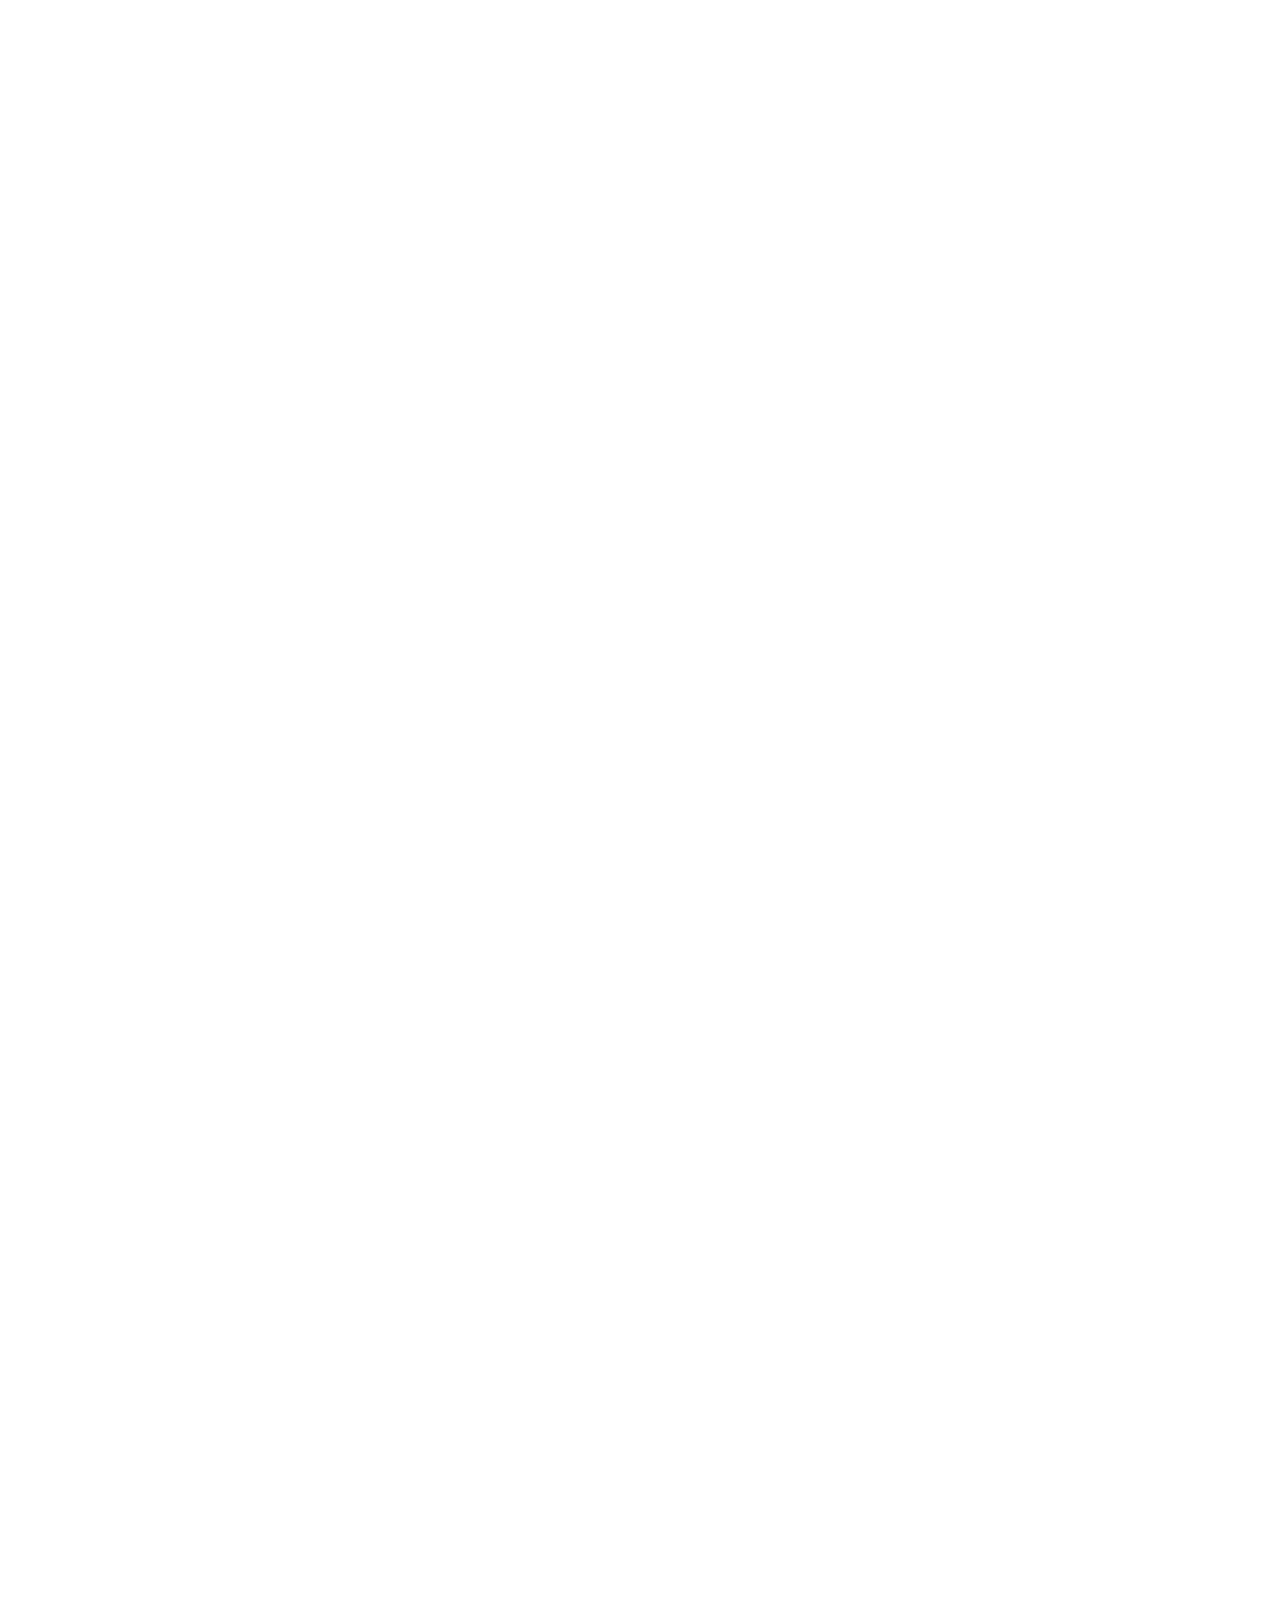
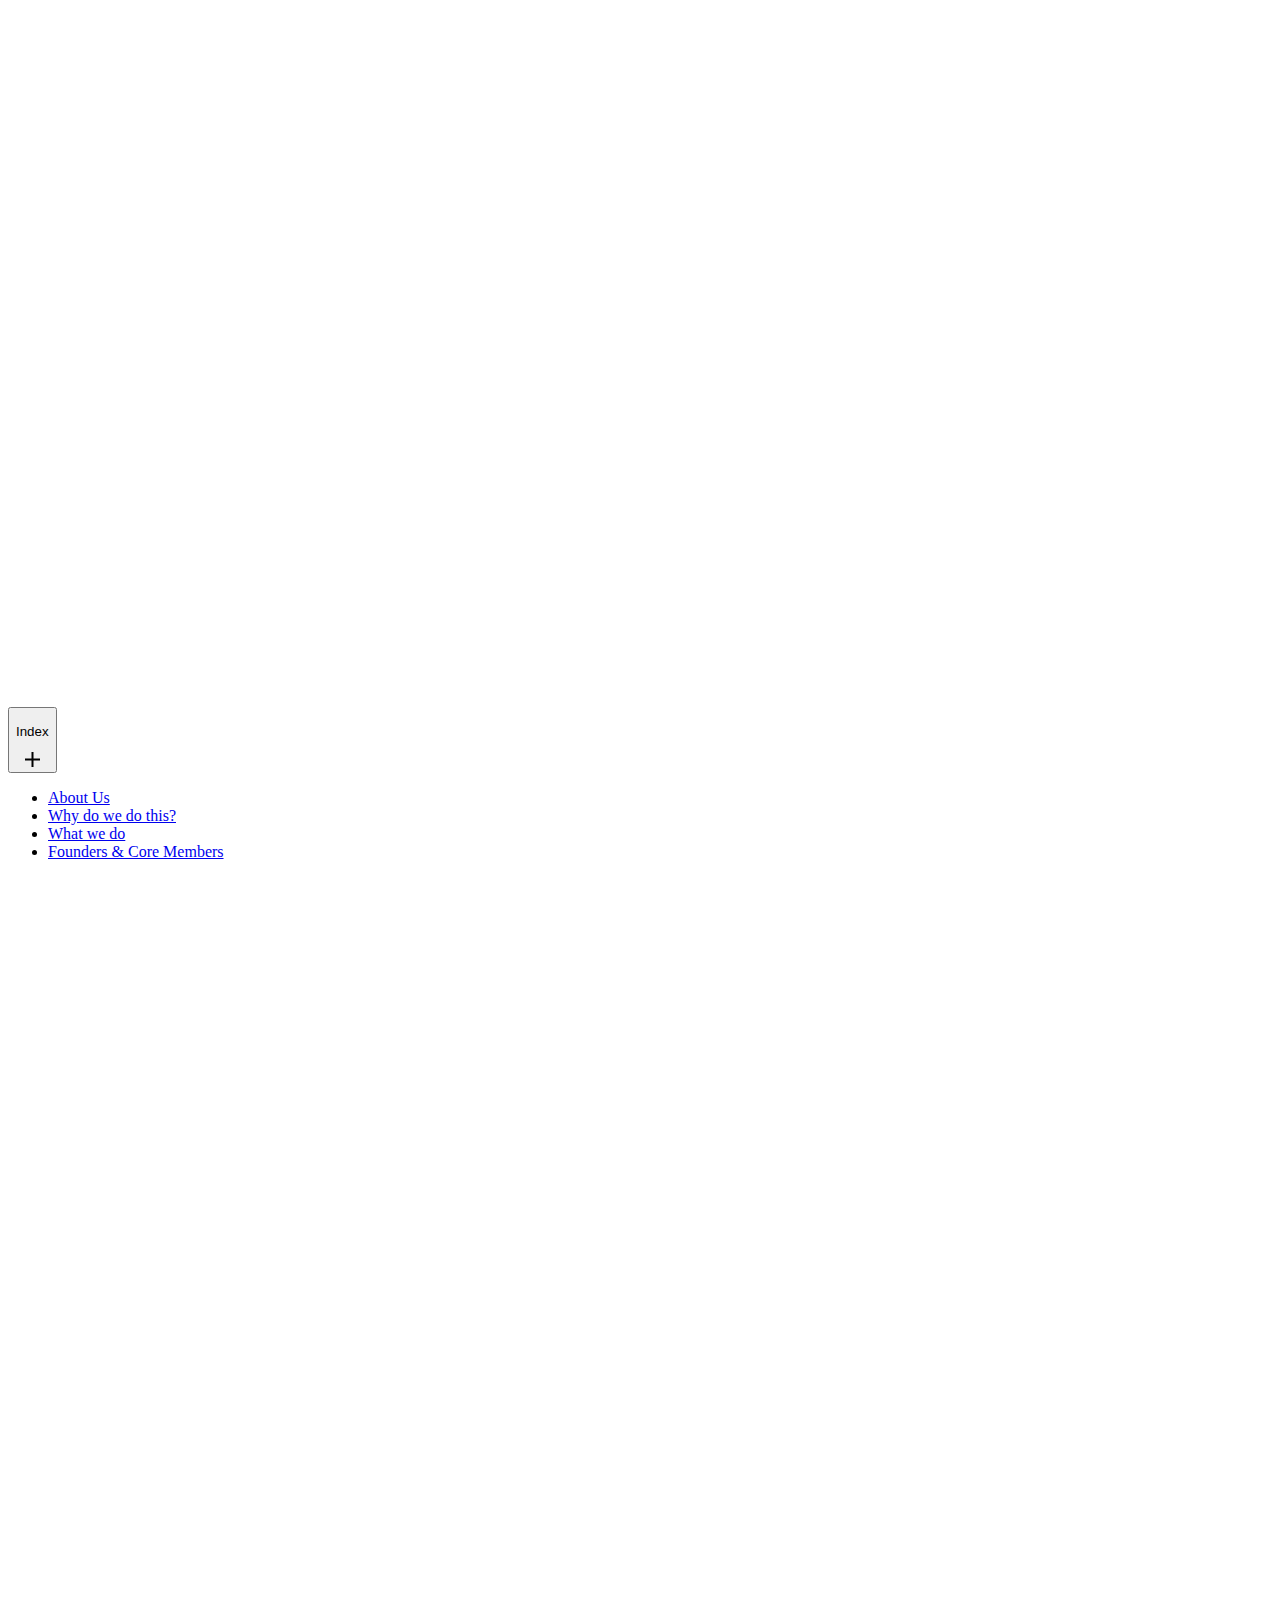
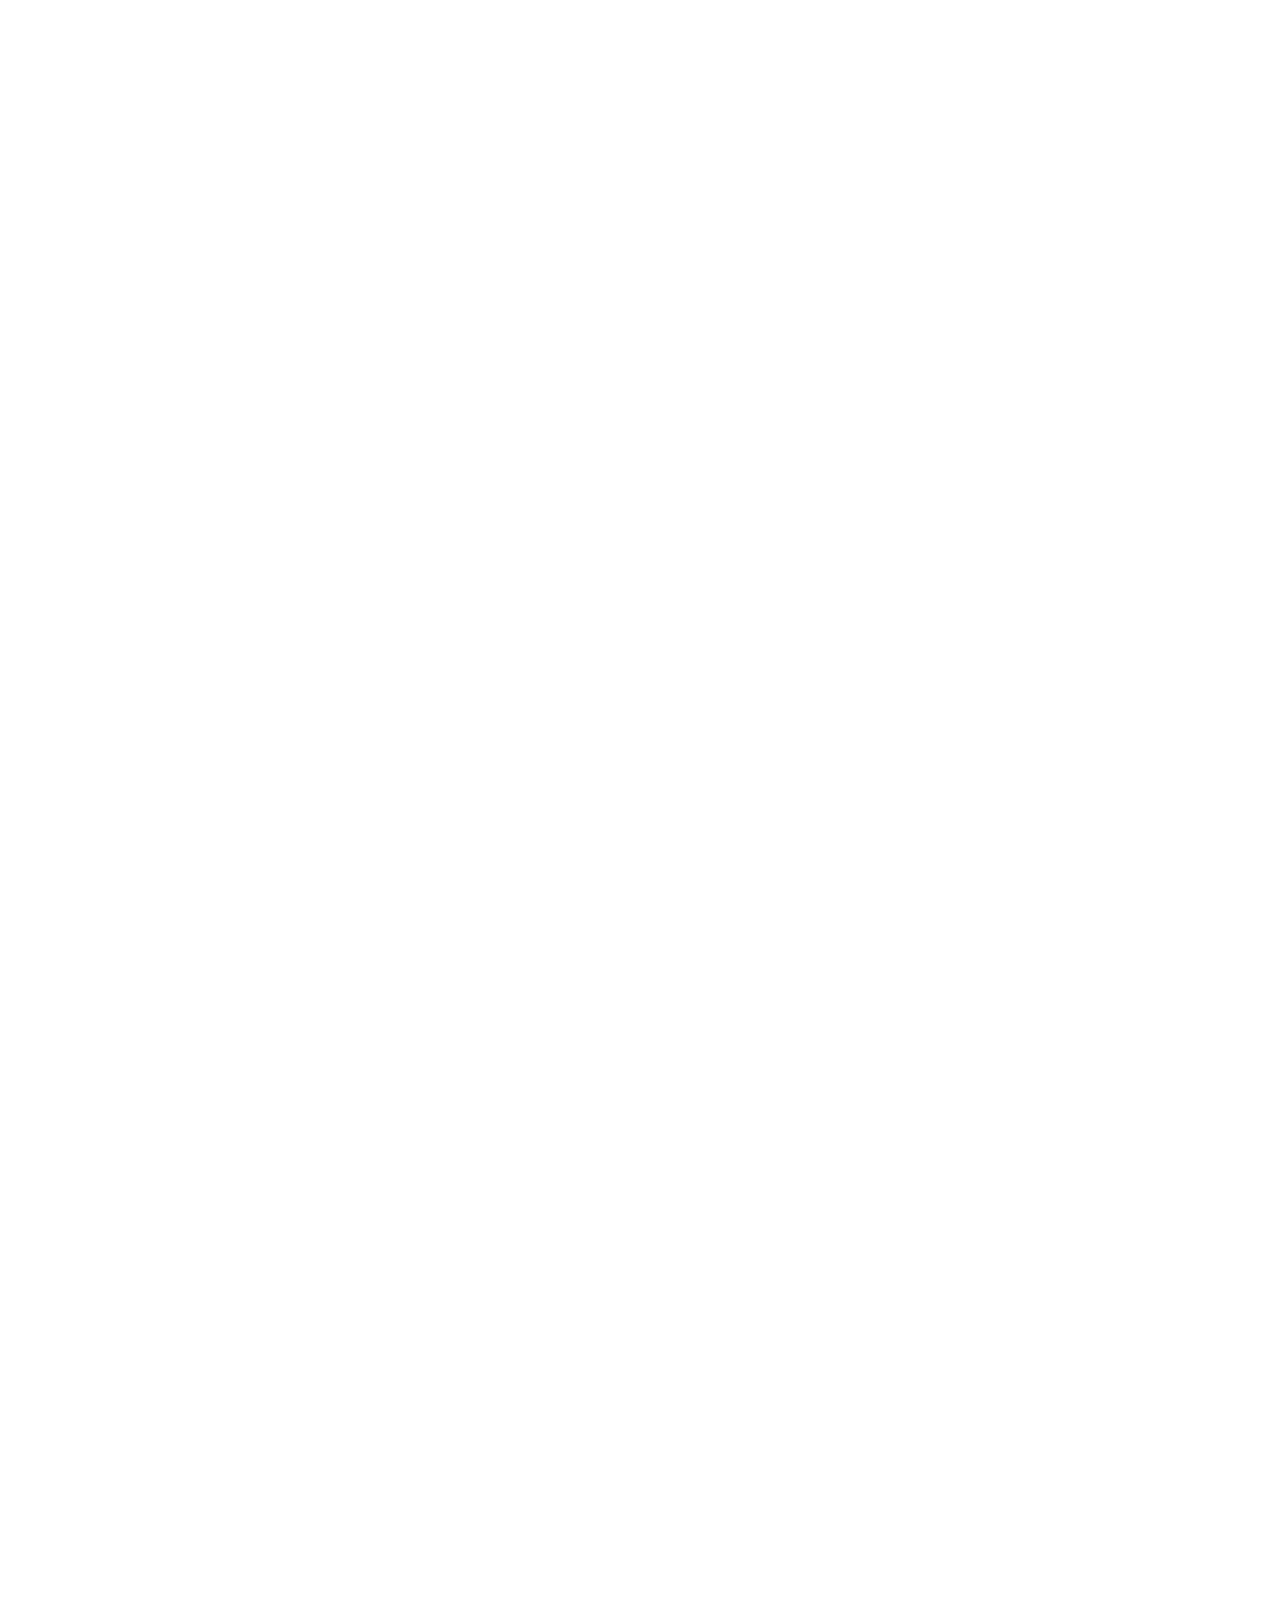
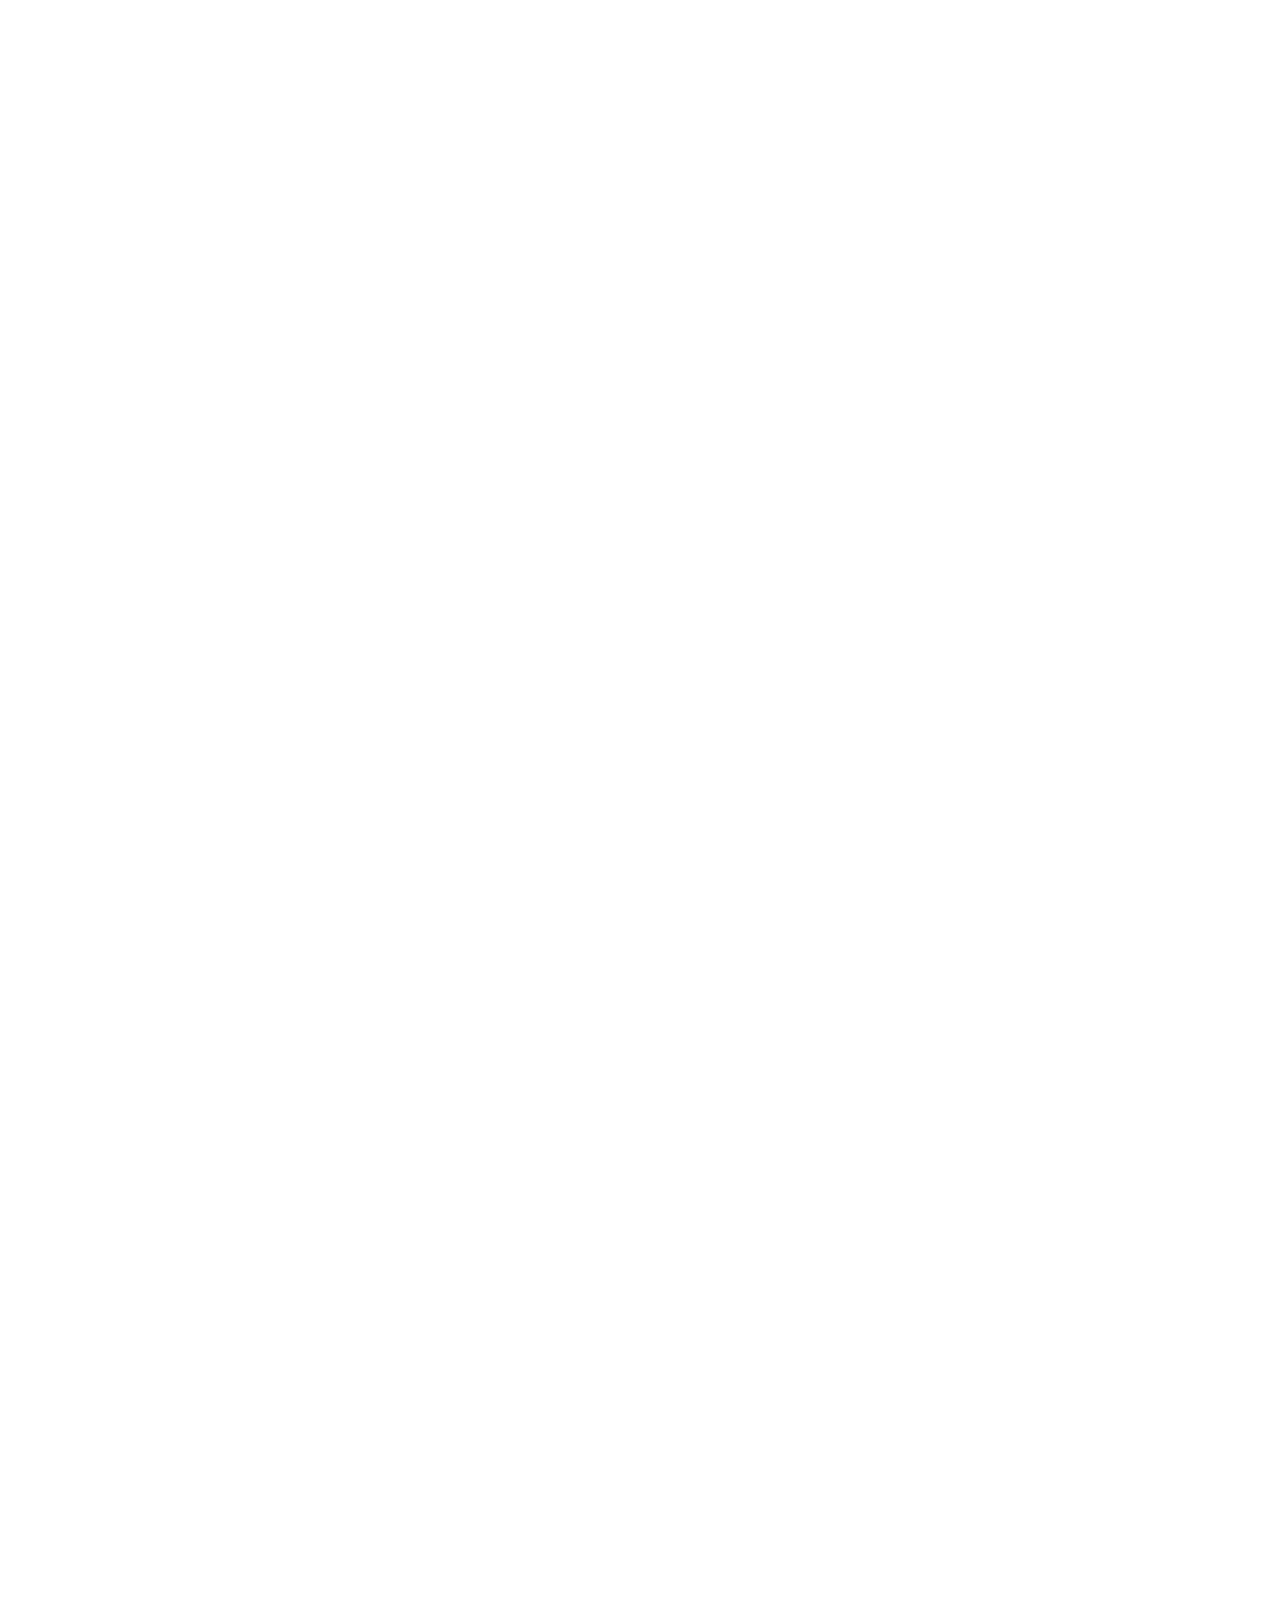
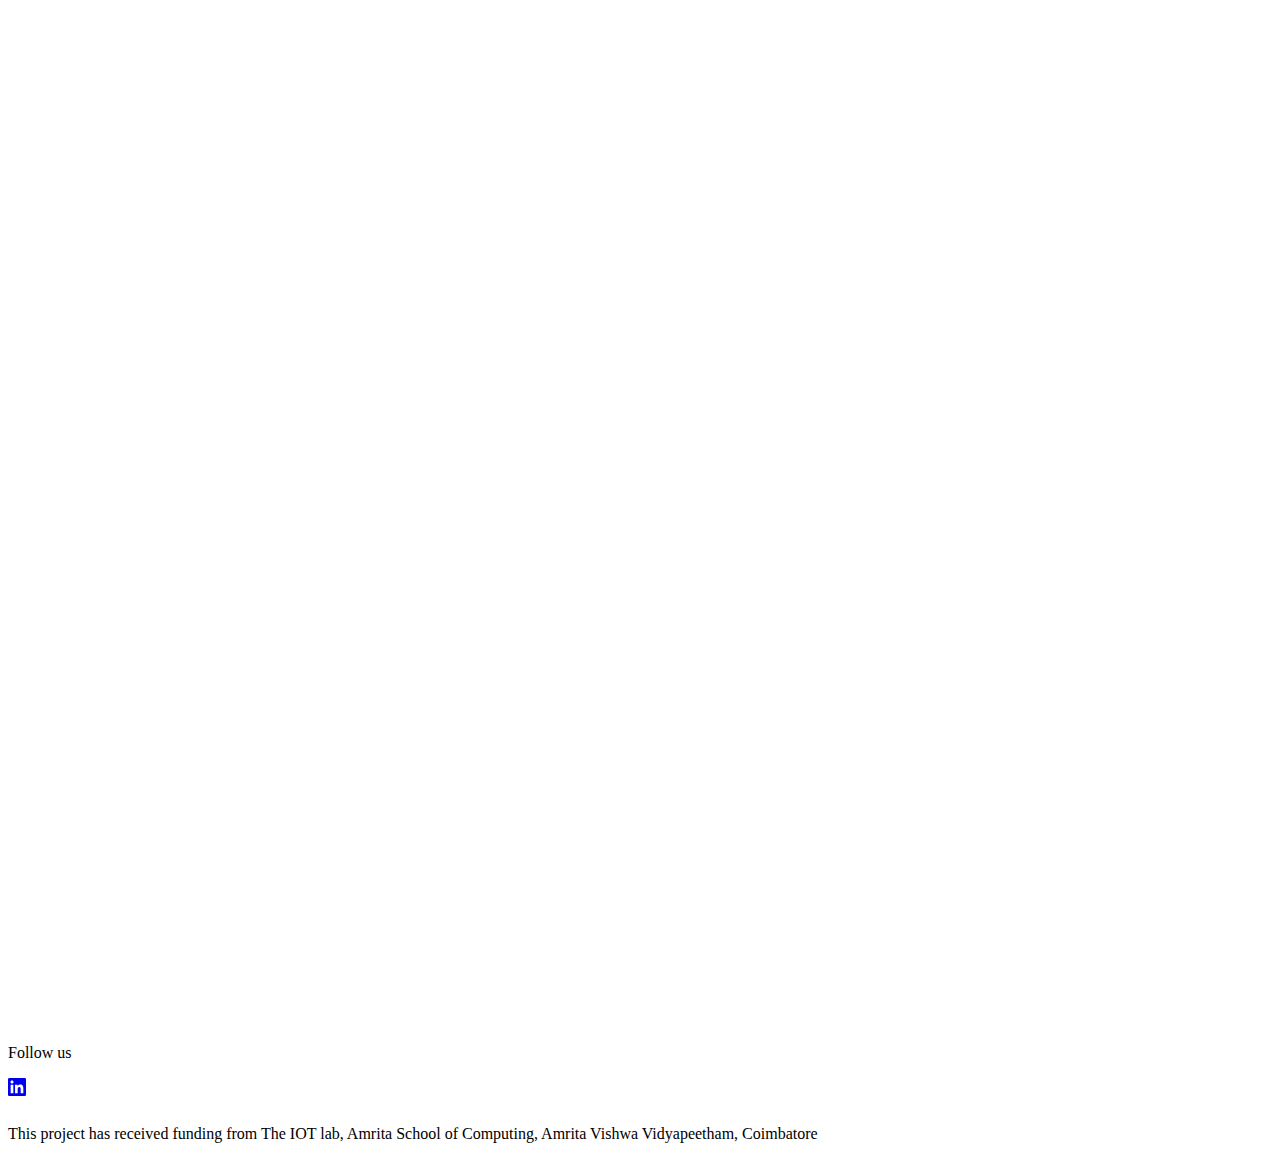
==== commit 013df26d: "res updating" ====
--- a/docs/index.html
+++ b/docs/index.html
@@ -7,7 +7,7 @@
     <title>DWMC</title>
     <link rel="stylesheet" href="./style/tailwind-WRYBPUUD.css">
     <link rel="stylesheet" href="./style/fonts-JGT7OXMC.css">
-    <link rel="icon" type="image/x-icon" href="https://i.ibb.co/Cmx04PD/logo-Copy.png">
+    <link rel="icon" type="image/x-icon" href="./res/logo - Copy.png">
     <style>
         
 .profile-container {
@@ -93,7 +93,7 @@
 
         <header class="">
             <div class="flex items-center overflow-hidden relative py-48 min-h-screen text-white">
-                <div class="absolute inset-0 z-[-10]"><img src="./res/head-f.png" alt="AUV">
+                <div class="absolute inset-0 z-[-10]"><img src="./res/head-f-downscaled.jpg" alt="AUV">
                     <div class="bg-black inset-0 absolute" style="opacity: 0.3;"></div>
                 </div>
                 <div class="px-4 md:px-12 w-full mx-auto max-w-[1256px]">
@@ -246,7 +246,7 @@
                 <br>
                 <div class="profile-container">
                     <div class="profile-card">
-                      <img src="./res/JegaditSS.JPG" alt="JegaditSS" class="profile-icon" />
+                      <img src="./res/JegaditSS.jpg" alt="JegaditSS" class="profile-icon" />
                       <div class="profile-name">Jegadit S Saravanan</div>
                       <div class="profile-position">Founder of Deep Water Marine Club (DWMC), <br> Robotics Engineer & ML/DL Researcher</div>
                       <span style="padding-bottom: 9px;"></span>
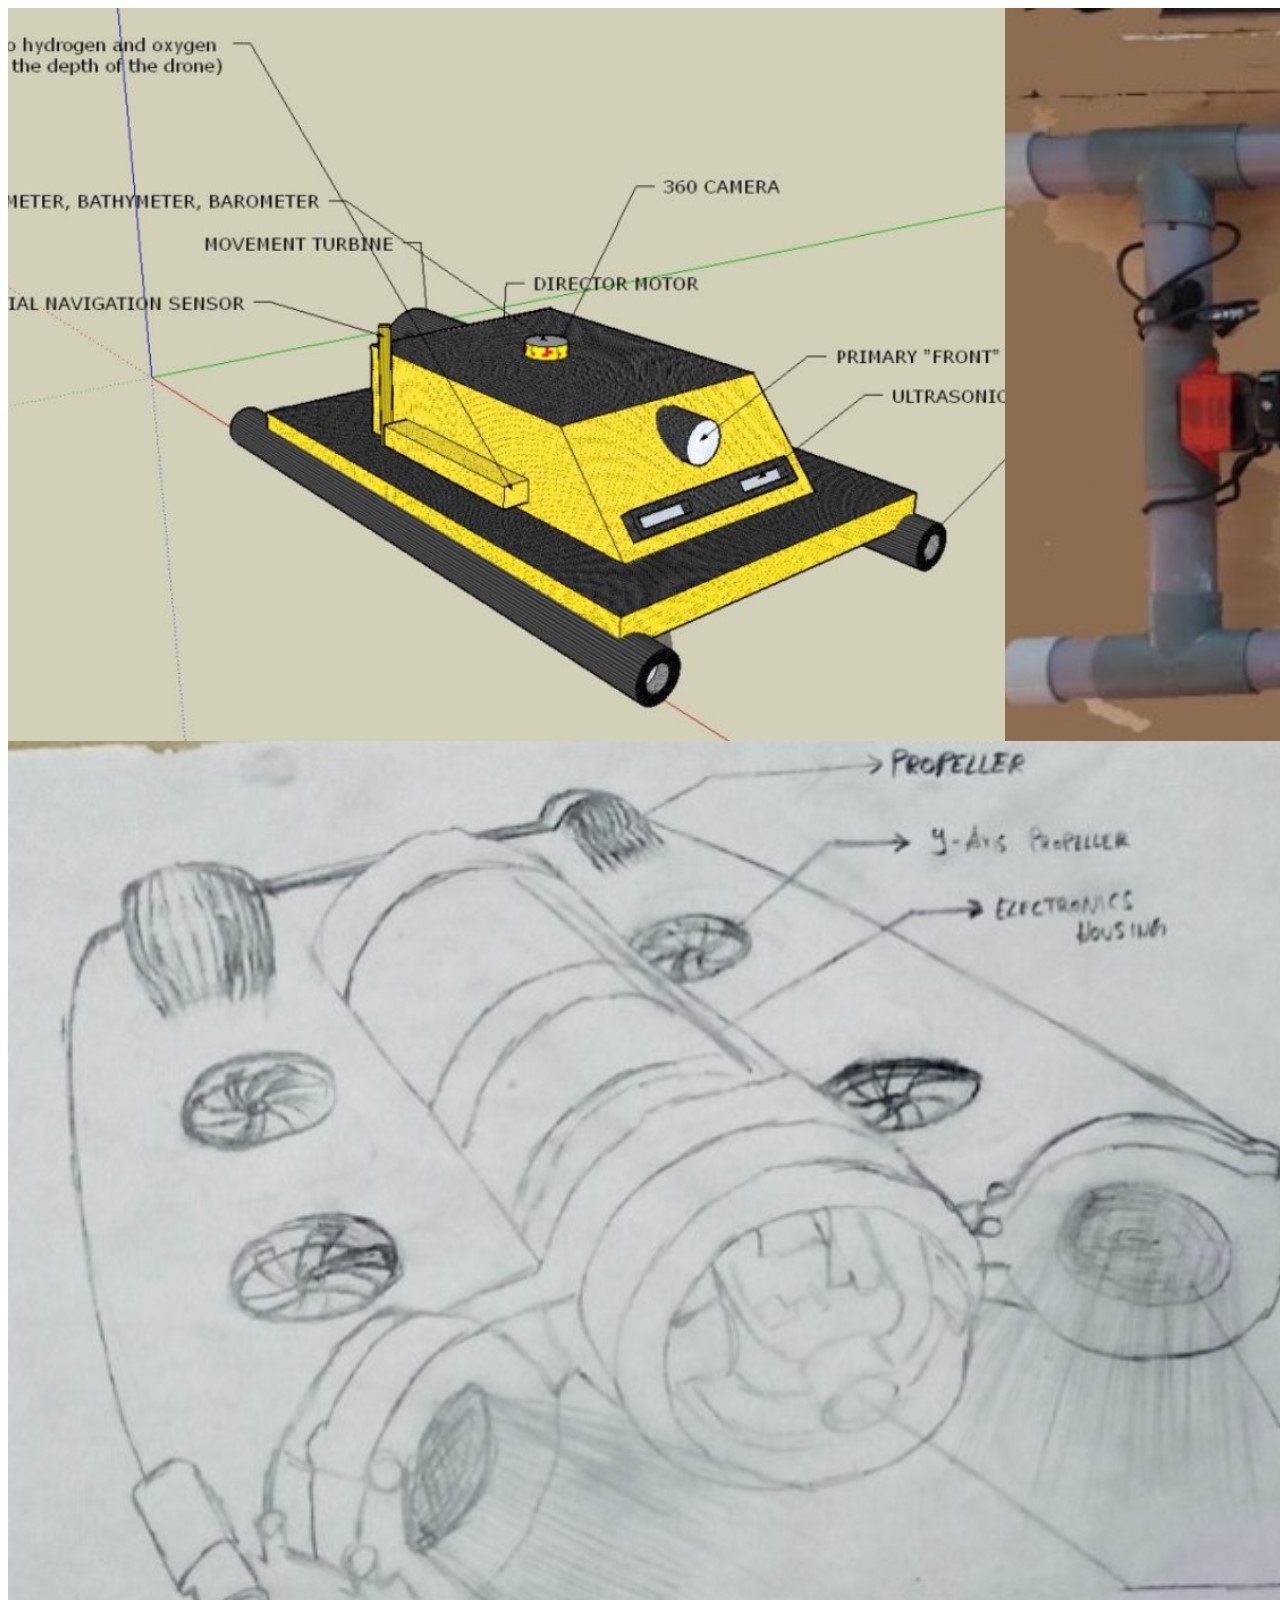
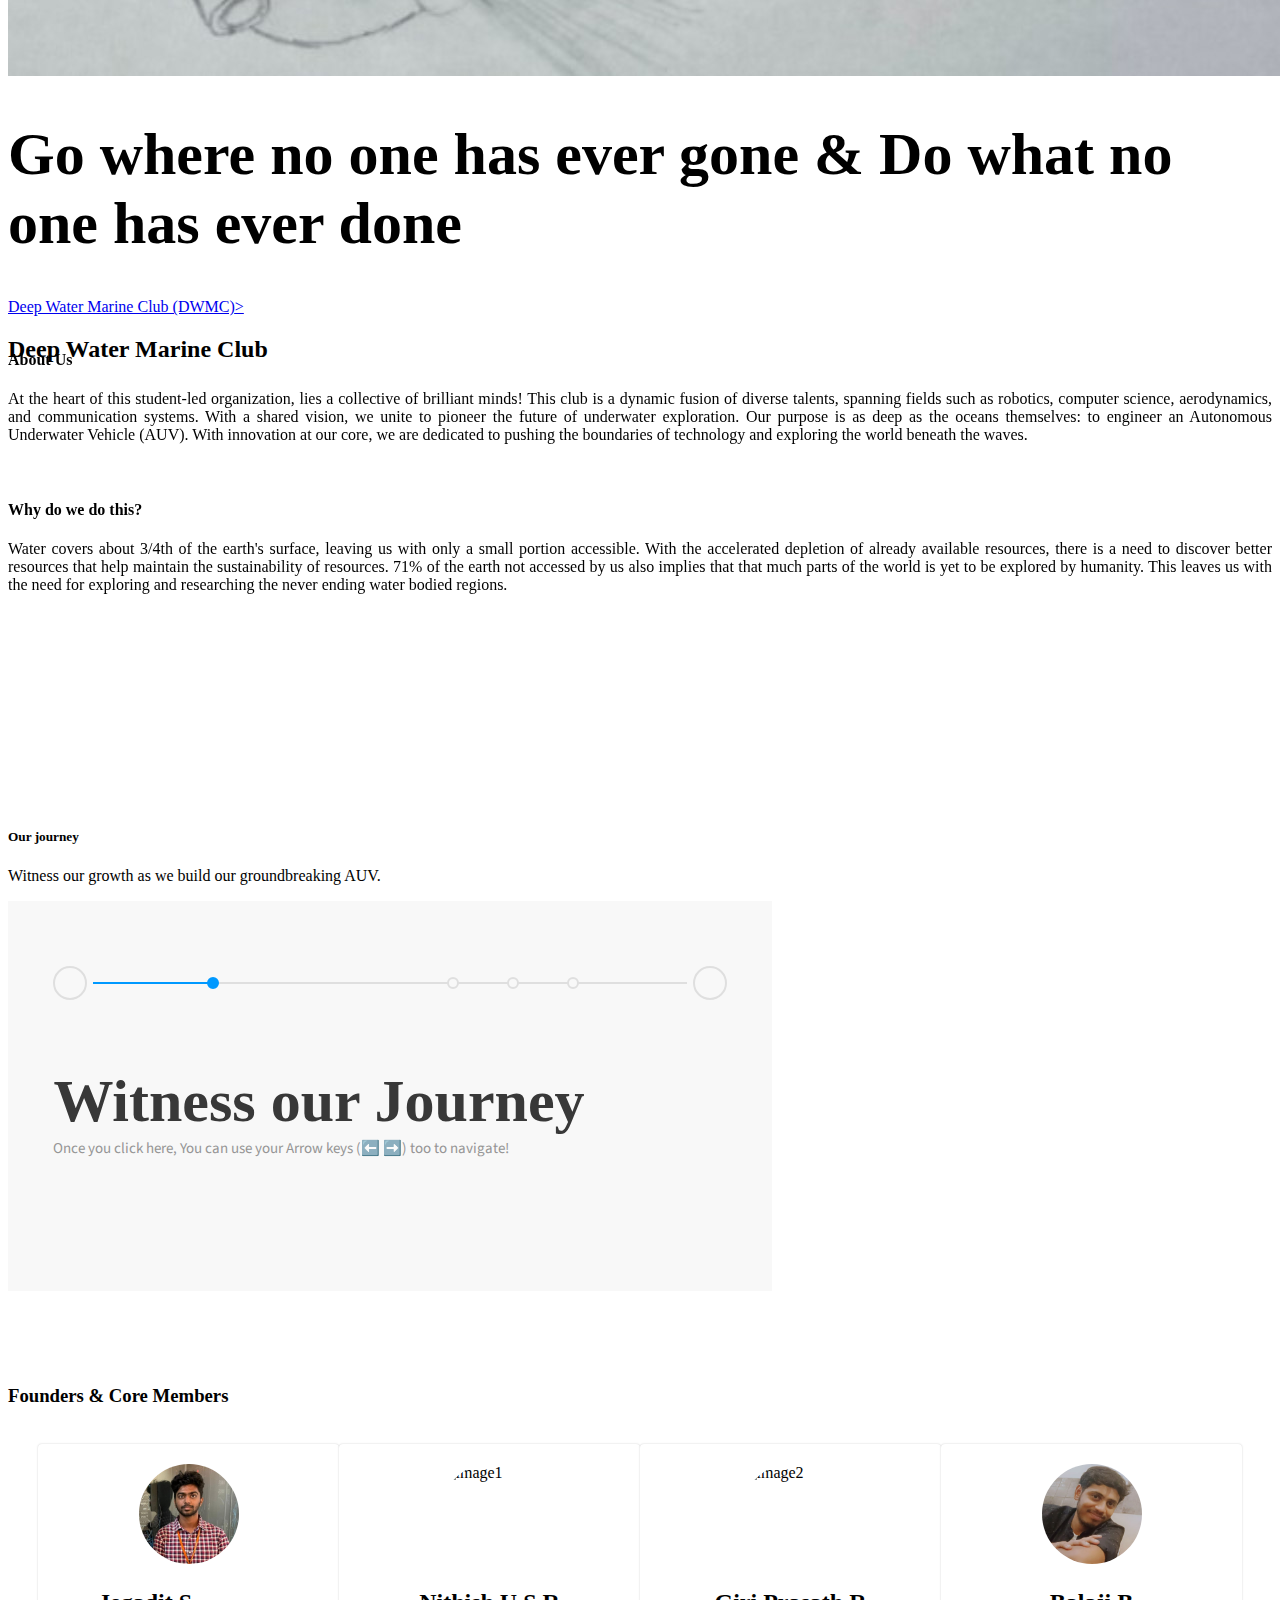
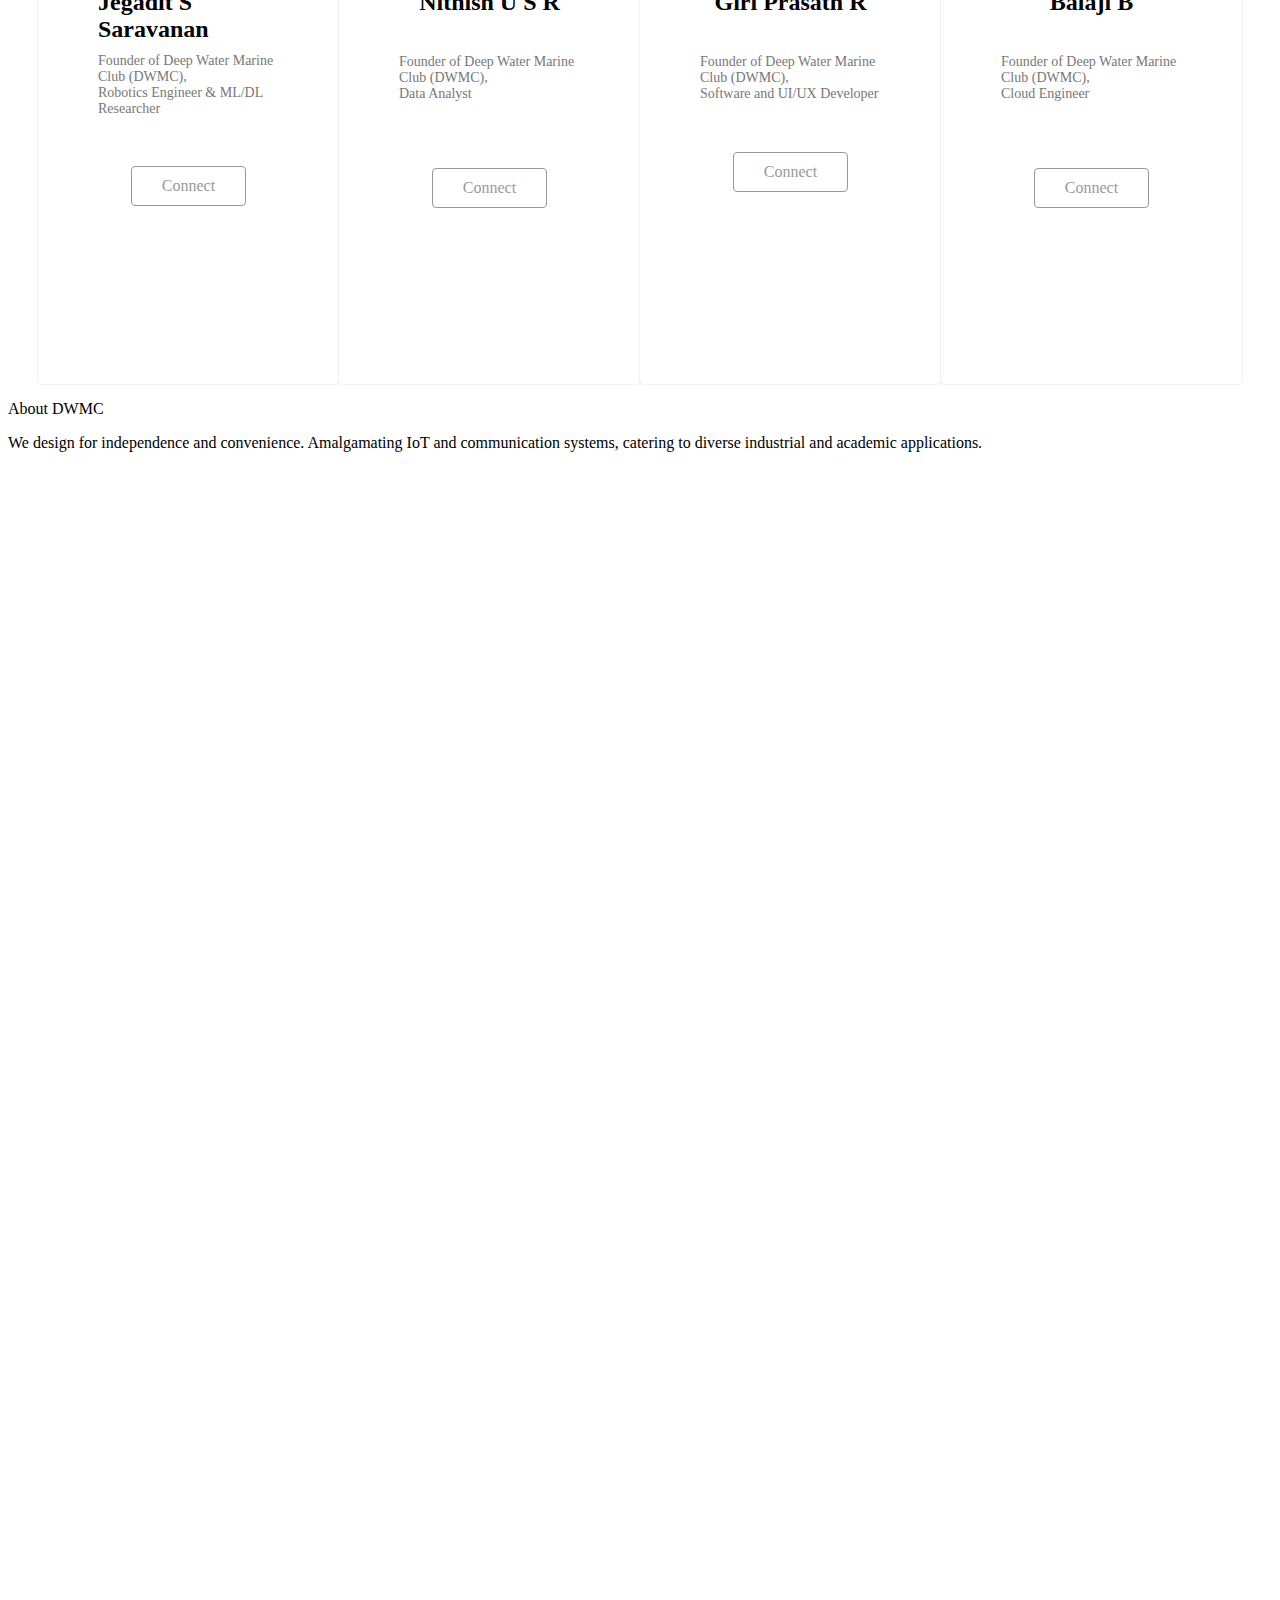
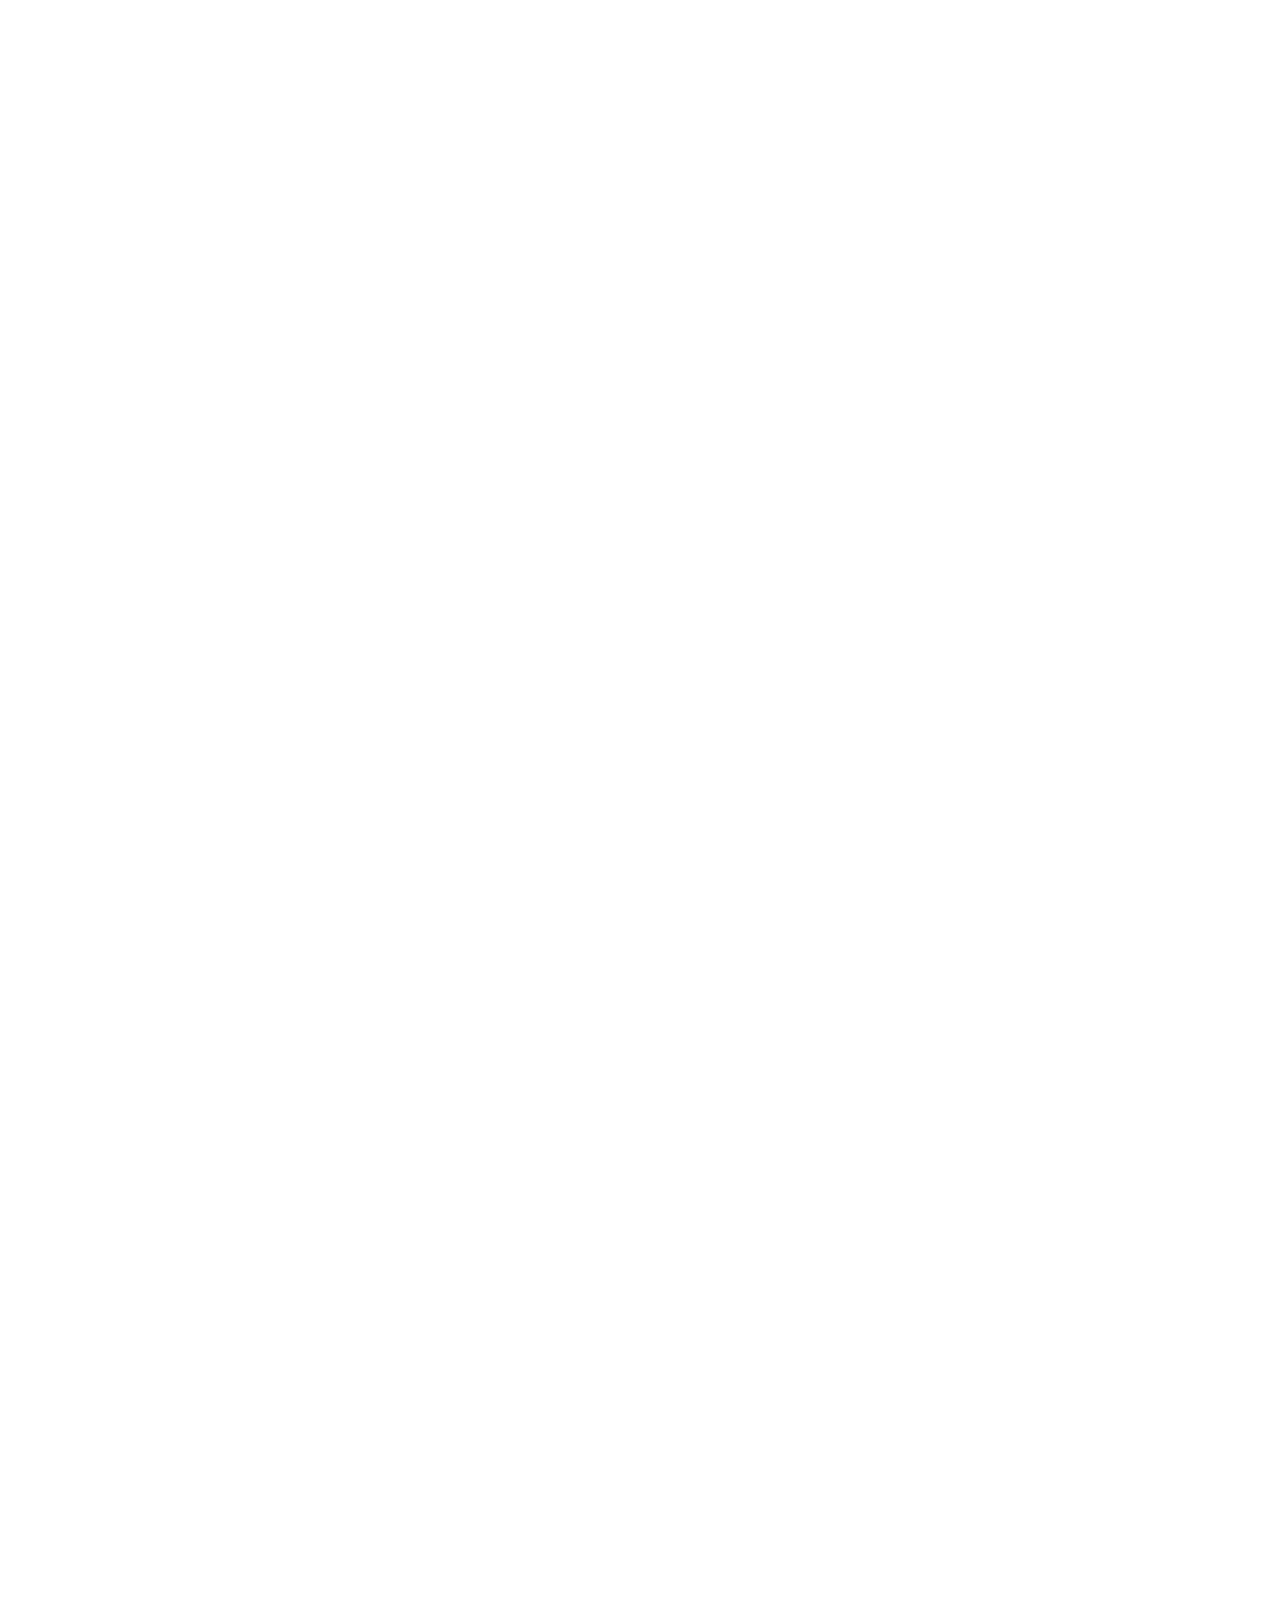
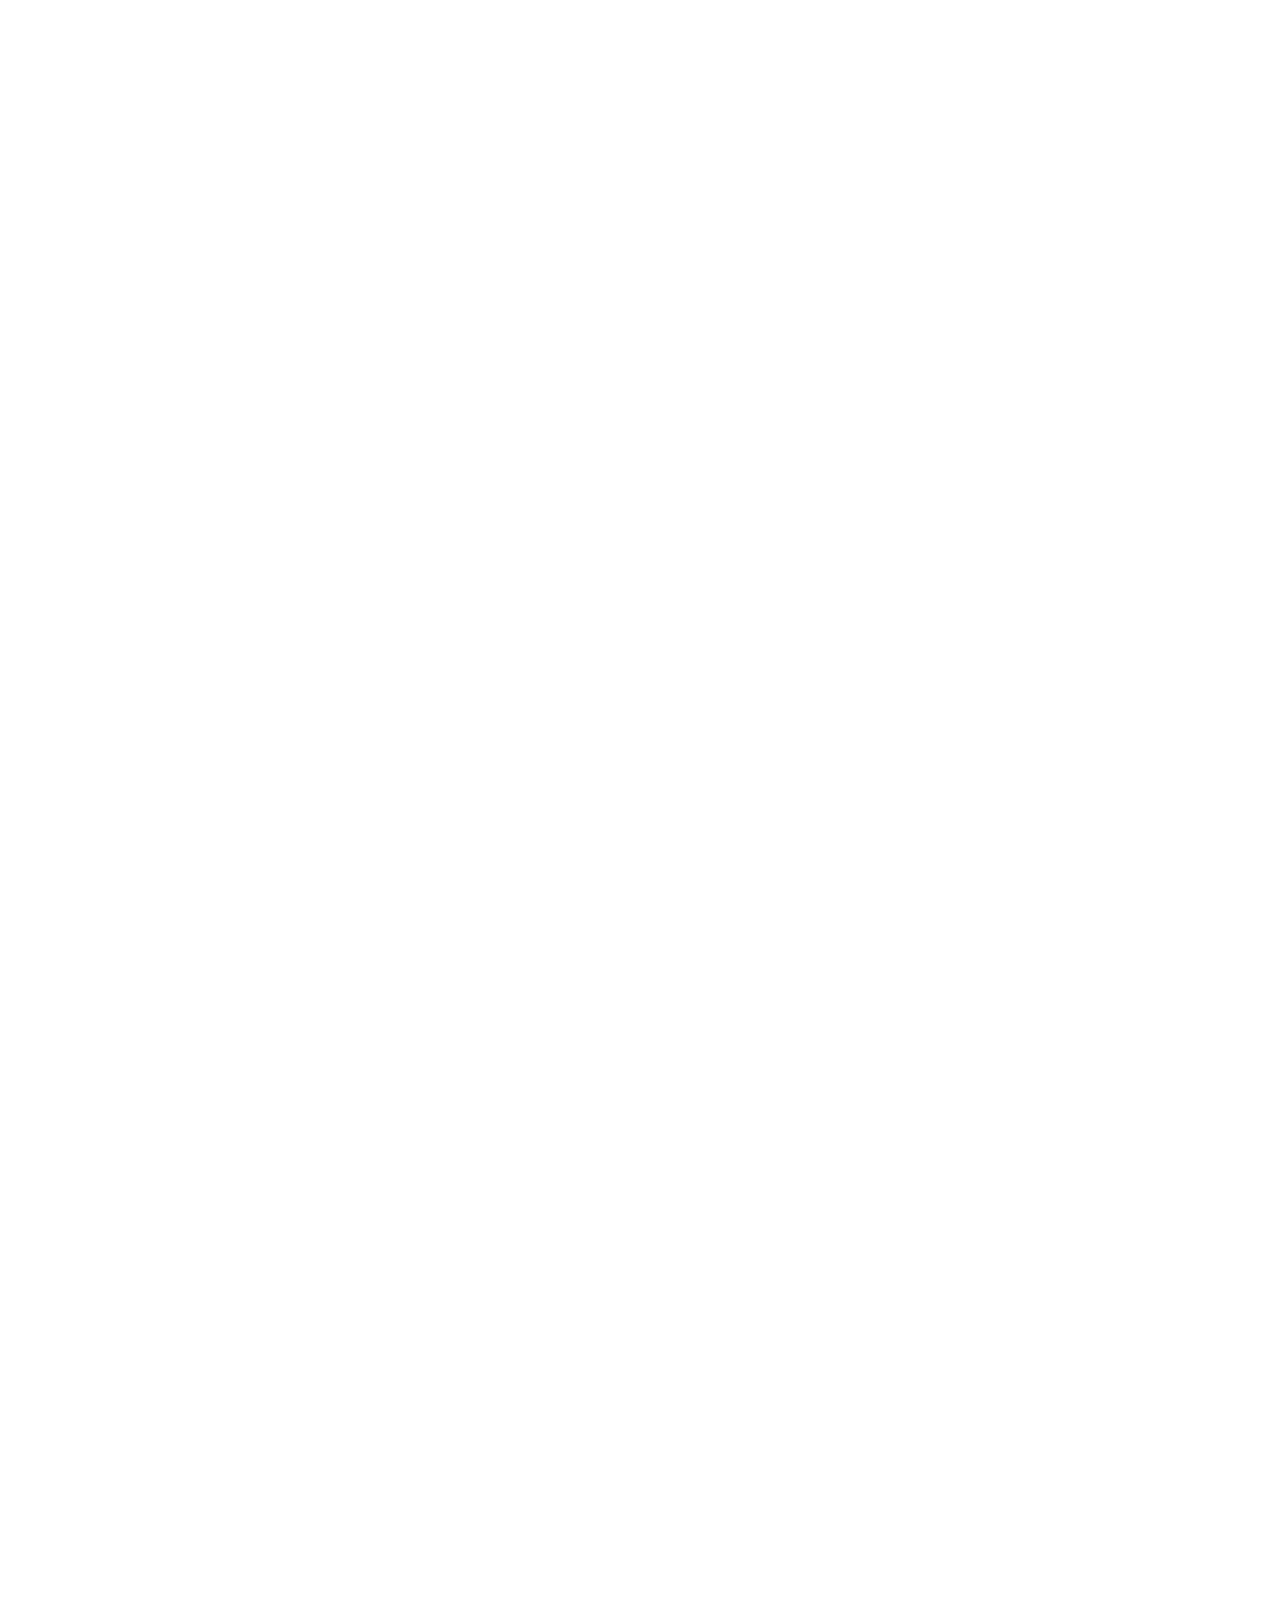
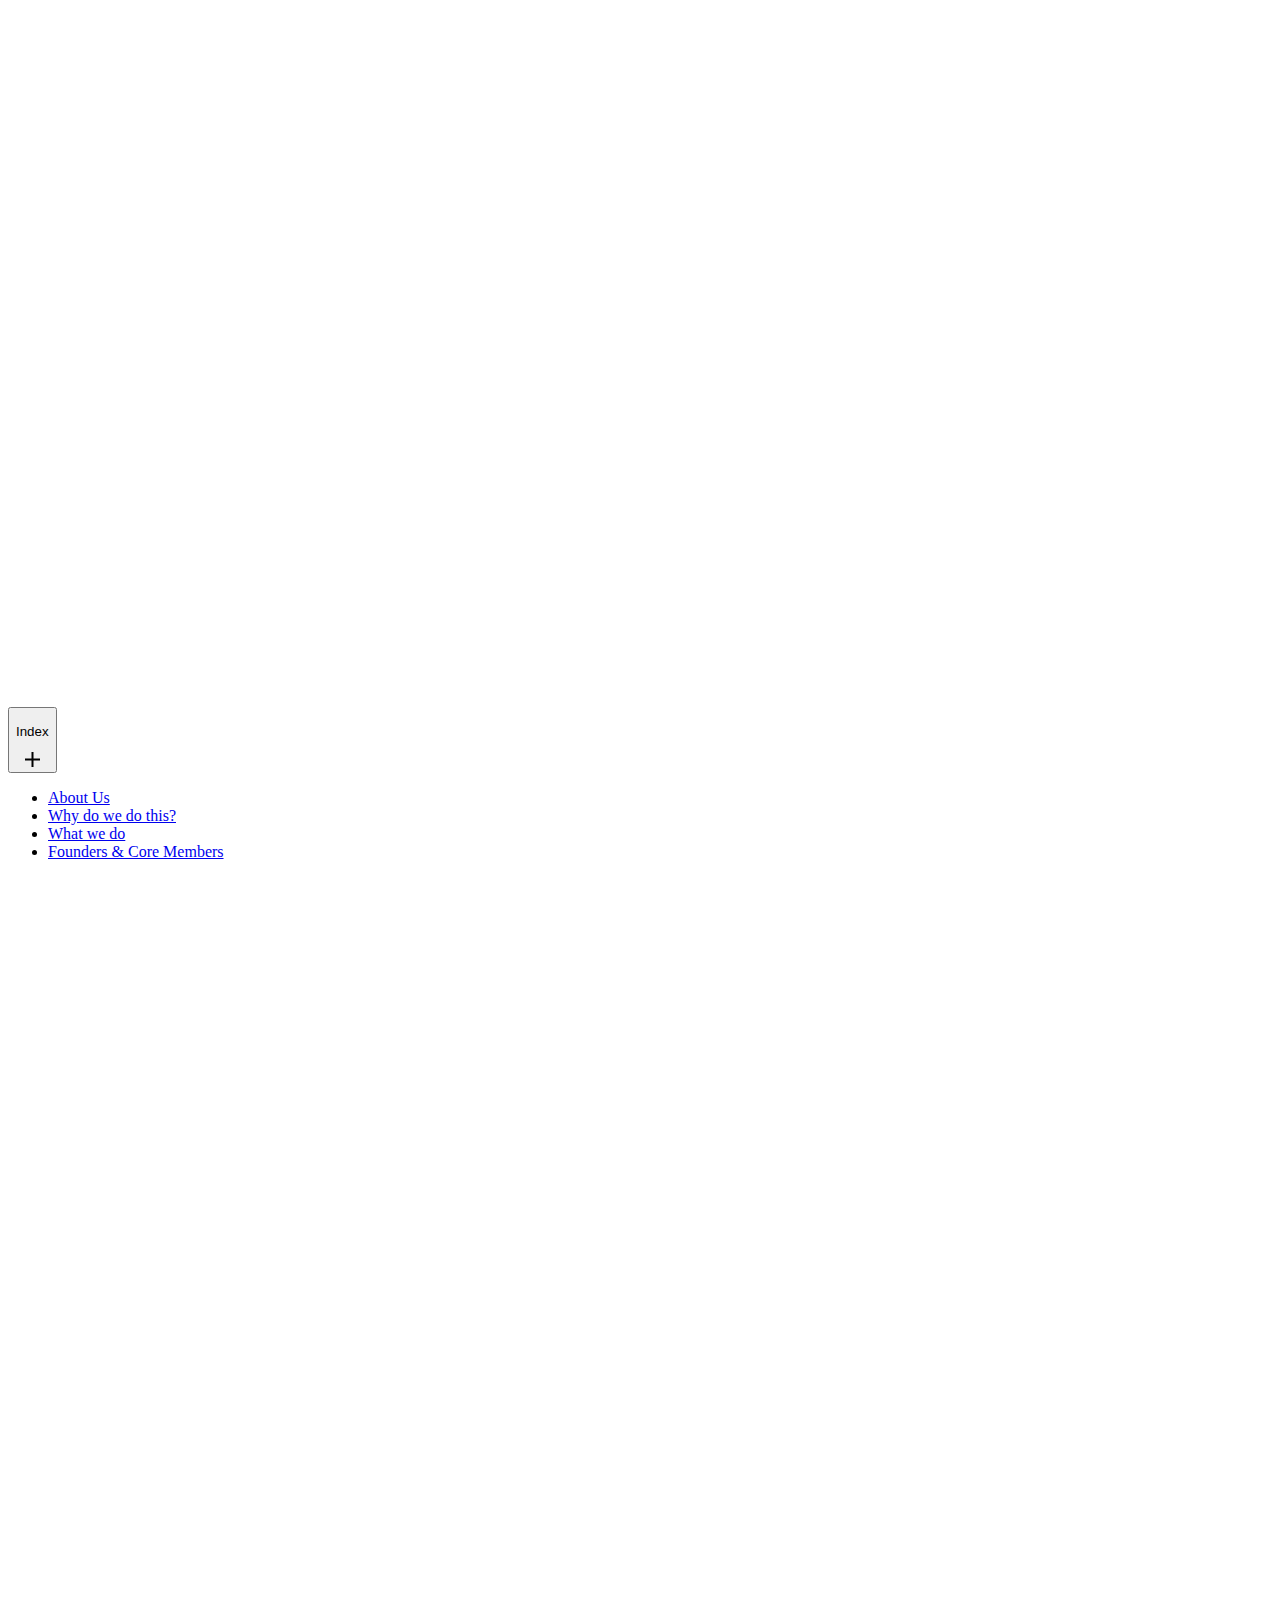
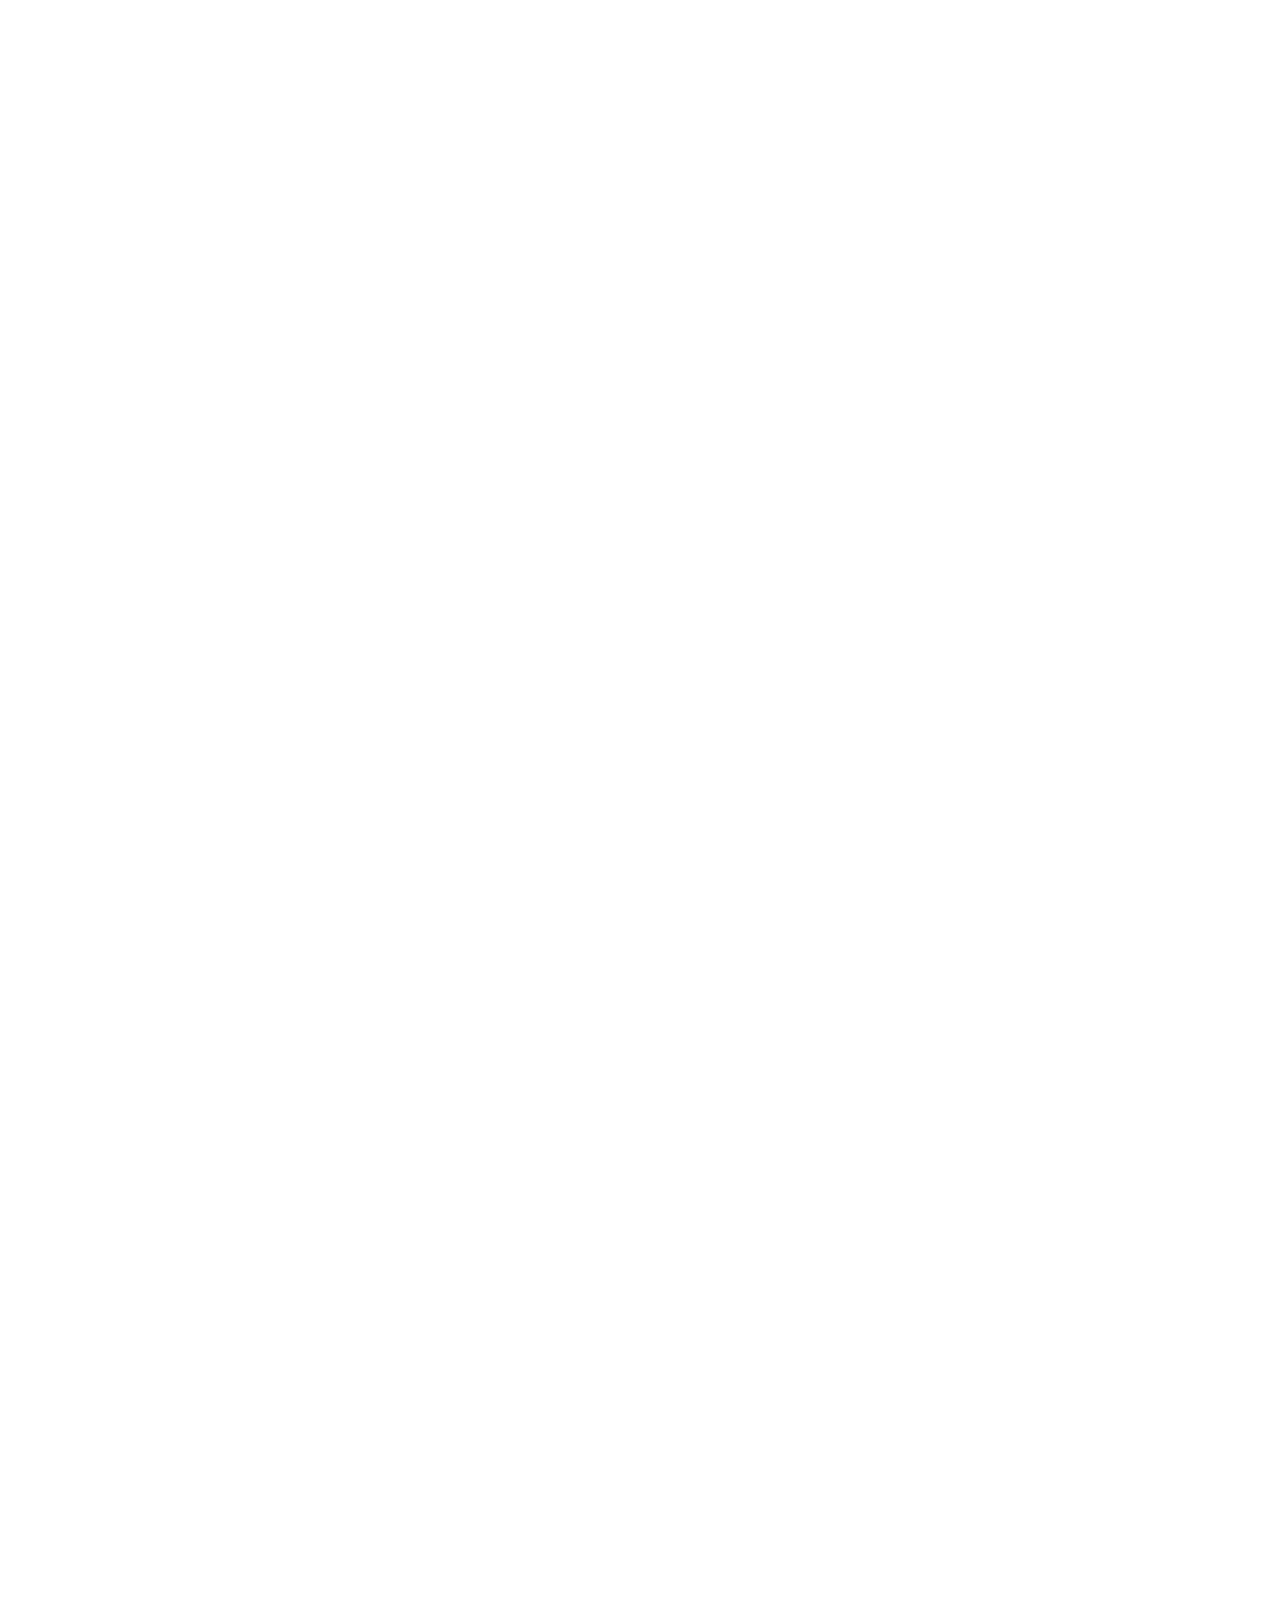
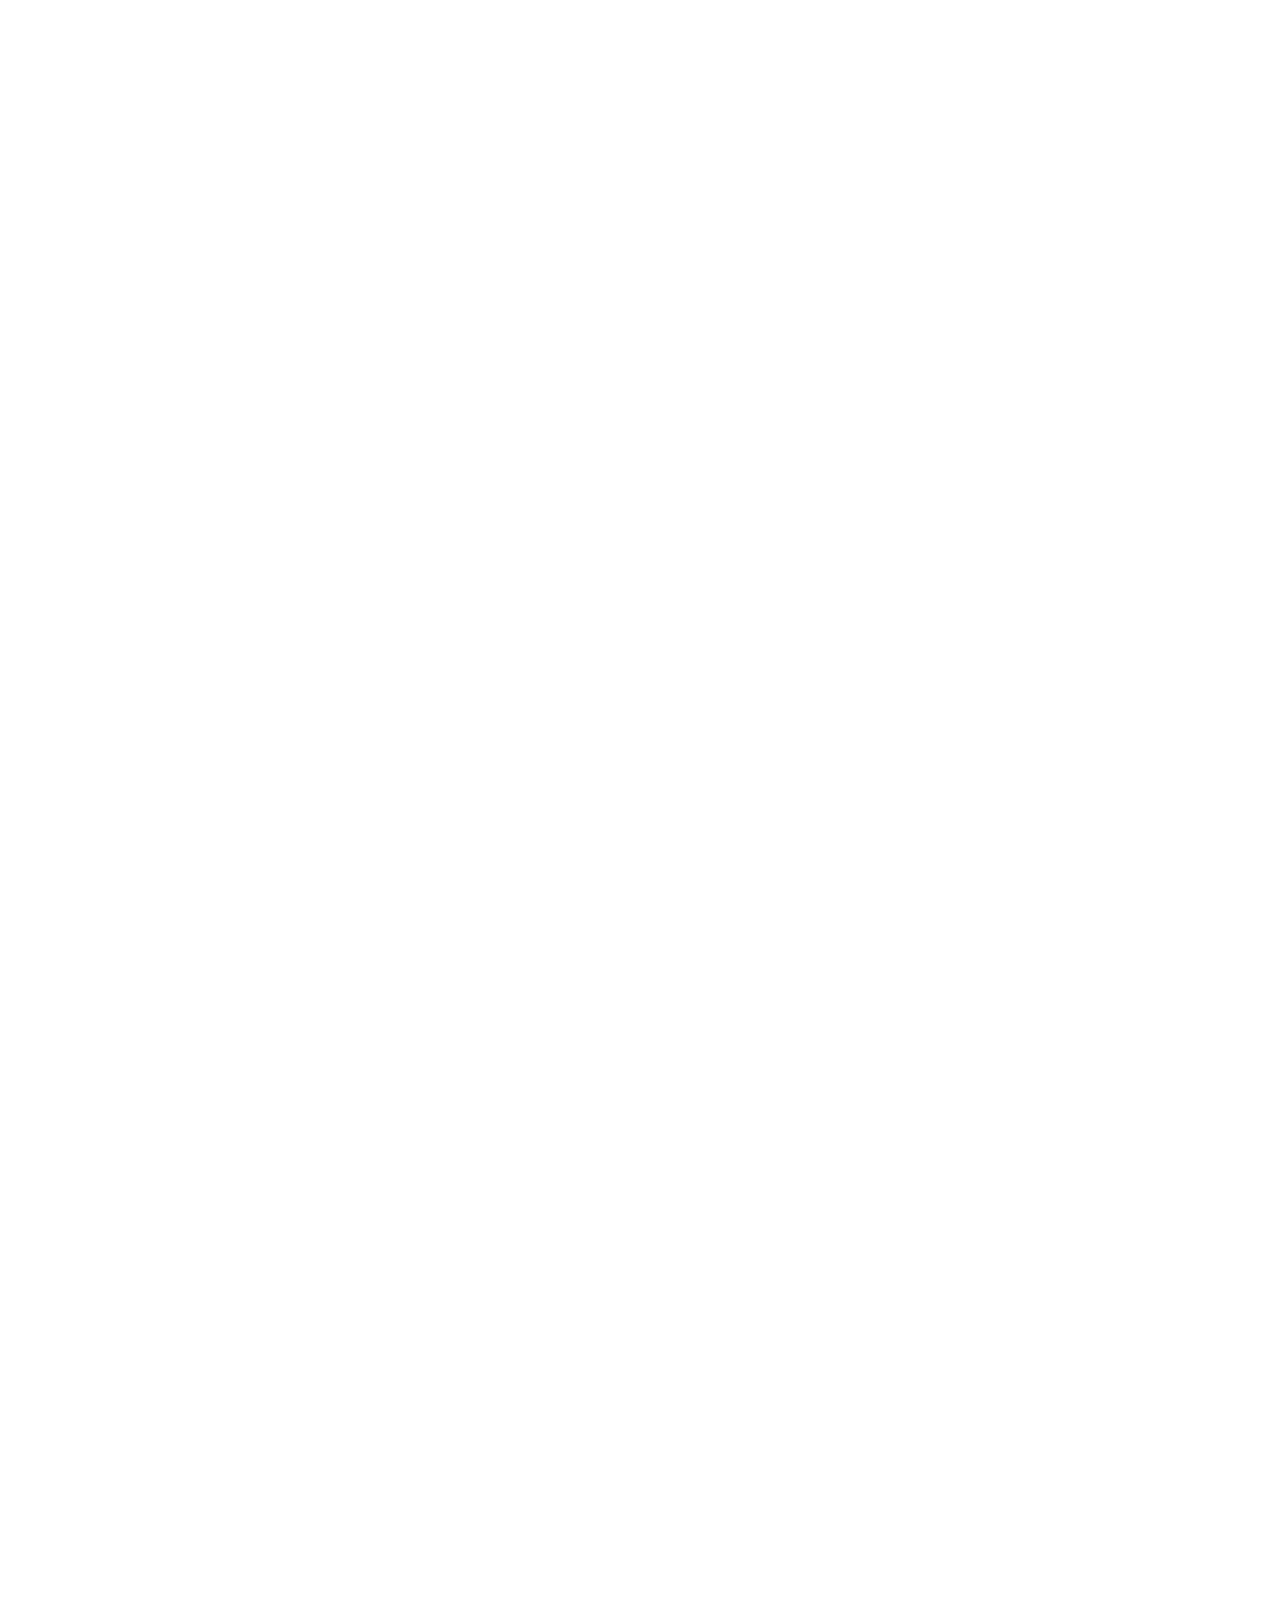
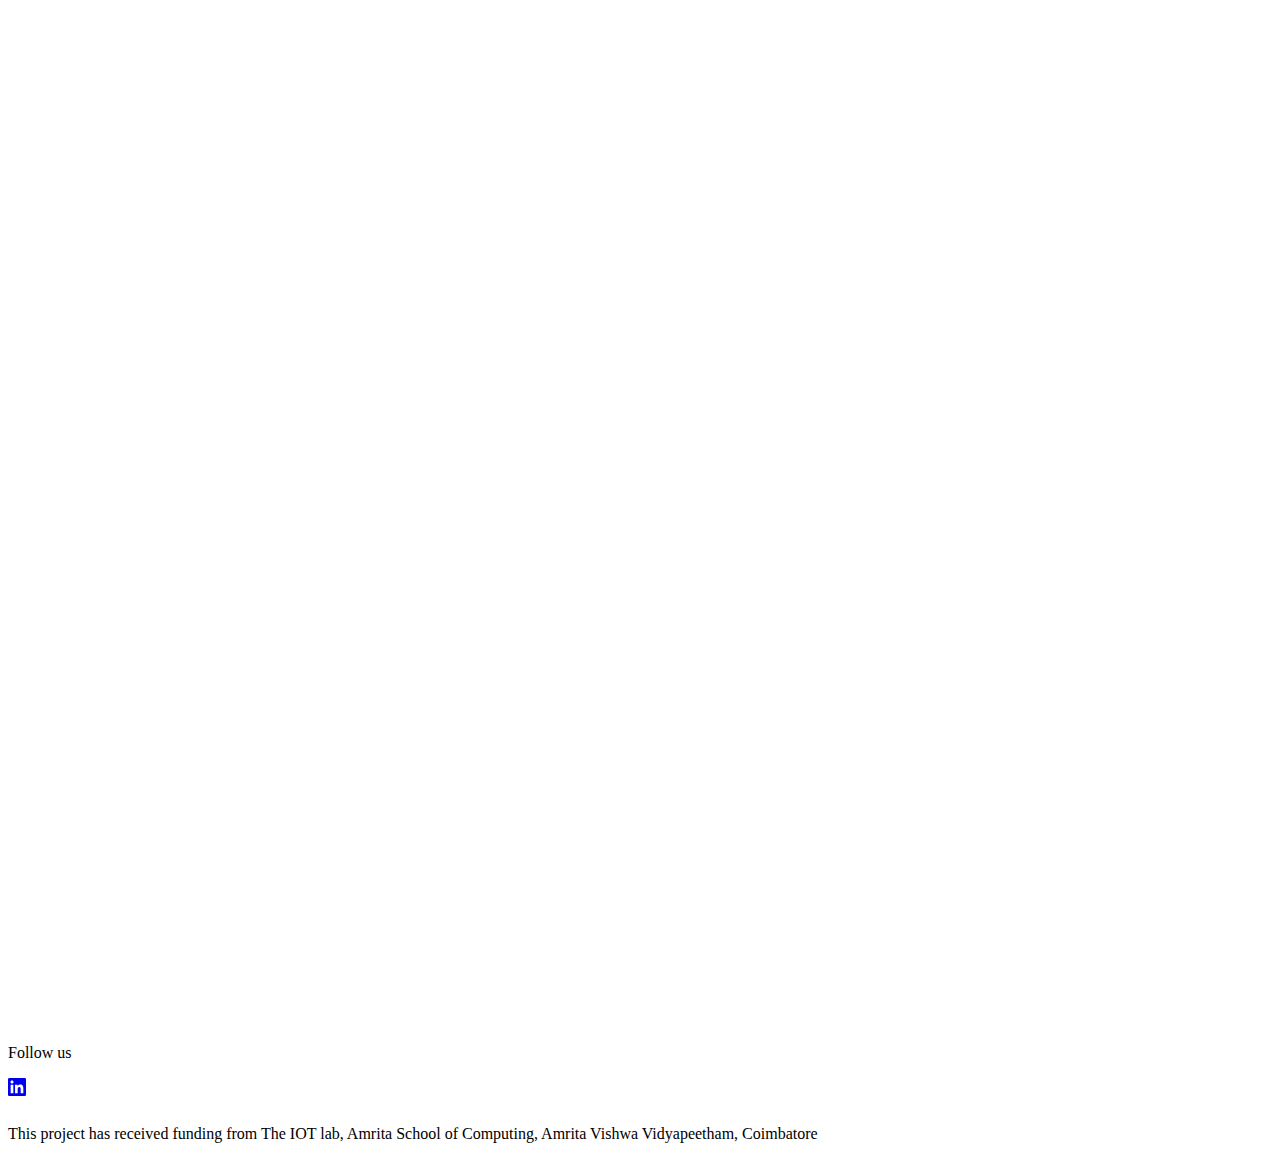
==== commit 55228f49: "README edits" ====
--- a/docs/index.html
+++ b/docs/index.html
@@ -246,7 +246,7 @@
                 <br>
                 <div class="profile-container">
                     <div class="profile-card">
-                      <img src="./res/JegaditSS.jpg" alt="JegaditSS" class="profile-icon" />
+                      <img src="./res/JegaditSS.JPG" alt="JegaditSS" class="profile-icon" />
                       <div class="profile-name">Jegadit S Saravanan</div>
                       <div class="profile-position">Founder of Deep Water Marine Club (DWMC), <br> Robotics Engineer & ML/DL Researcher</div>
                       <span style="padding-bottom: 9px;"></span>
